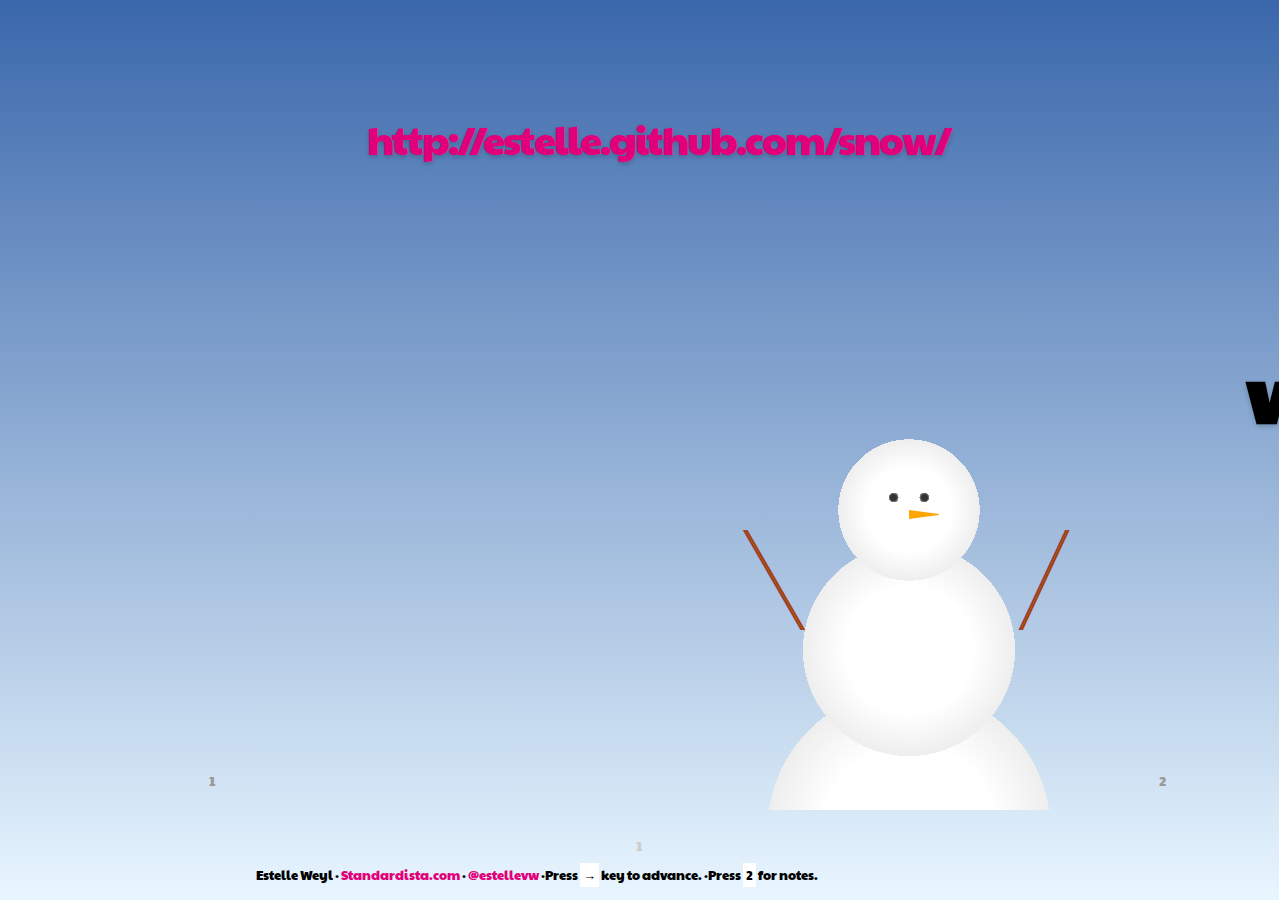
==== index.html @ 221ffa54 "removed some browser quirk stuff that is not quirky anymore" ====
<!doctype html>
<meta charset="utf-8">
<html>
  <head>
    <!--[if gte IE 9]>
      <meta http-equiv="X-UA-Compatible" content="IE=edge" />
    <![endif]-->
    <!--[if lt IE 9]>
      <meta http-equiv="X-UA-Compatible" content="IE=edge;chrome=1" />
    <![endif]-->
    <meta charset="utf-8" />
    <title>CSS3: Making Snow</title>
    <link href="http://fonts.googleapis.com/css?family=Paytone+One:regular" rel="stylesheet" type="text/css" />

<link rel="stylesheet" media="print" href="print.css"/>
<link rel="stylesheet" media="all" href="screen.css?x=y"/>
<link rel="stylesheet" media="all" href="effects.css"/>
<link rel="stylesheet" href="http://standardista.com/cssgradients/css/religion.css"/>
<style>
</style>
</head>
<body>
  <div id="info">
    <p>Estelle Weyl &middot <a href="http://standardista.com">Standardista.com</a> &middot; <a href="http://www.twitter.com/estellevw">@estellevw</a> &middot;Press <span class="key">&rarr;</span> key to advance.  &middot;Press <span class="key">2</span> for notes.
    </p>
  </div>

  <div id="presentation">
     <div id="flakes">
  	 <i></i><i></i><i></i><i></i><i></i><i></i><i></i><i></i><i></i><i></i><i></i><i></i><i></i><i></i><i></i><i></i><i></i><i></i><i></i><i></i><i></i><i></i><i></i><i></i><i></i><i></i><i></i><i></i><i></i><i></i><i></i><i></i><i></i><i></i><i></i><i></i><i></i><i></i><i></i><i></i><i></i><i></i><i></i><i></i><i></i><i></i><i></i><i></i><i></i><i></i><i></i><i></i><i></i><i></i><i></i><i></i>
  </div>
   <div id="presentation-counter"></div>


<div class="slide transparent intro">
     <div class="snowman"></div>
     <header><a href="http://estelle.github.com/snow/">http://estelle.github.com/snow/</a>
     </header>
    </div>


  <div class="slide transparent intro">
     <div class="snowman"></div>
     <header>
      <h1><b>CSS3</b> <br>
Making it snow<br>
without JavaScript<br>
(or clouds)</h1>
     </header>
    </div>


<div class="slide normal">
<header><h1>Me</h1></header>
<section class="content">
<h1 class="textmask">Estelle Weyl</h1>
<h2><a href="http://www.standardista.com">www.standardista.com</a></h2>
<h2><a href="http://www.twitter.com/estellevw">@estellevw</a></h2>
<h2><a href="http://www.twitter.com/standardista">@standardista</a></h2>
<div style="float:right"><img src="http://akamaicovers.oreilly.com/images/9780980846904/cat.gif" alt="HTML5 and CSS3 for the Real World"><img src="http://akamaicovers.oreilly.com/images/0636920018063/cat.gif" alt="HTML5: The Definitive Guide" style="margin: 0 20px;"/><img src="http://akamaicovers.oreilly.com/images/0636920021711/cat.gif" alt="MObile HTML5" style="margin: 0 20px;"/><img src="http://akamaicovers.oreilly.com/images/0636920025955/cat.gif" alt="Web Performance Daybook"/></div>
</section>
</div>



<div class="slide transparent">
     <div class="snowman"></div>
     <header><h1>CSS3 Features Displaying now?</h1></header>
     <section class="content">
     <ul class="imp">
     	<li>CSS3 Selectors</li>
     	<li>linear gradients</li>
     	<li>opacity </li>
        <li>RGBA colors</li>
     	<li>border-radius</li>
		<li>transforms</li>
		<li>transitions</li>
		<li>animations</li>
     </ul>
     <p class="notes">Opacity is from CSS2</p>
     </section>
</div>




<div class="slide">
	<header><h1>Structural Selectors</h1></header>
    <section class="content">
<pre contenteditable class="columns2">:nth-child()

:nth-last-child()

:nth-of-type()

:nth-last-of-type()

:first-child

:last-child

:first-of-type

:last-of-type

:only-child

:only-of-type

:root

:empty

:not(:empty)
</pre>
<ul class="icons" style="float: left; margin-right: 40px;">
         <li class="chrome">Chrome</li>
         <li class="safari">Safari</li>
         <li class="firefox">Firefox</li>
         <li class="opera">Opera</li>
         <li class="ie new">IE 9</li>

     </ul>
<ul style="list-style:none">
	<li><a href="http://dev.w3.org/csswg/selectors3/">W3C working specificiation</a></li>
	<li><a href="http://www.standardista.com/css3/css3-selector-browser-support">Browser support chart</a></li>
</ul>
</section>
</div>




<div class="slide dots">
    <section class="content">
	<header style=""><h1>Structural
Selectors</h1></header>
<pre contenteditable style="margin-top: 0; float: left;">
li:<b>first-child</b>,
li:<b>last-child</b> {
  font-weight: bold;
}
li:<b>nth-child</b>(<b>even</b>) {
  background-color: #CCC;
}
li:nth-child(<b>3</b>) {
  color: #CCC;
}
li:<b>first-of-type</b>,
li:<b>last-of-type</b>{
  text-decoration:line-through;
}
li:<b>nth-of-type</b>(<b>odd</b>) {
  background-color: #FFF;
}
li:nth-of-type(<b>4n</b>) {
  color: #E2007A;
}
li:nth-of-type(<b>3n-1</b>) {
  text-align: right;
}

</pre>
<div  style="float: right;">
<ol class="selectors" cellpadding="1" cellspacing="0" border="0">

<li>Row 1</li>
<li>Row 2</li>
<li>Row 3</li>
<li>Row 4</li>
<li>Row 5</li>
<li>Row 6</li>
<li>Row 7</li>
<li>Row 8</li>
<li>Row 9</li>
<li>Row 10</li>
</ul>
<p><a href="structuralselectors.html" target="_blank">Play Time</a></p>
</div>
    </section>
</div>


  <div class="slide">
	<header><h1>Snowflake pseudo-Randomness</h1></header>
    <section class="content">
<pre contenteditable>&lt;div id="flakes">&lt;i>&lt;/i>&lt;i>&lt;/i>&lt;i>&lt;/i>&lt;i>&lt;/i>&lt;i>&lt;/i>&lt;i>&lt;/i>&lt;i>&lt;/i>...</pre>
<pre contenteditable>i:nth-of-type(5n)    { height:30px; width:30px;}
i:nth-of-type(5n+1)  { height:24px; width:24px;}
i:nth-of-type(5n+2)  { height:10px; width:10px;}...

i:nth-of-type(3n)    { animation-delay: 2.3s;}
i:nth-of-type(3n+1)  { animation-delay: 1.5s;}
i:nth-of-type(3n+2)  { animation-delay: 3.4s;}

i:nth-of-type(7n)    { opacity: 0.5;}
i:nth-of-type(7n+1)  { opacity: 0.8;}
i:nth-of-type(7n+2)  { opacity: 0.3;} ...

i:nth-of-type(11n)   { animation-timing-function: ease-in-out;}
i:nth-of-type(11n+1) { animation-timing-function:ease-out;}
i:nth-of-type(11n+2) { animation-timing-function:ease;} ...
i:nth-of-type(11n+5) { animation-timing-function:cubic-bezier(0.2, 0.3, 0.8, 0.9);}

</pre>
    </section>
</div>








  <div class="slide">
	<header style="margin-bottom: -10px;"><h1>Attribute Selectors</h1></header>
    <section class="content">
<pre contenteditable style="float:left; width: 45%; margin: 0 20px 0 0;">
input[placeholder] {
<b class="notes">/* matches any input with a placeholder */</b>}
input[type=email] {
<b class="notes">/* exact match */</b>}
abbr[title~=unicorn] {
<b class="notes">/* matches unicorn but not unicorns */</b>}
abbr[title|=en] {
<b class="notes">/* matches en-us and en-uk */</b>}
a[href^=mailto] {
<b class="notes">/* starts with */</b>}
a[href$=pdf]{
<b class="notes">/* ends in */</b>}
abbr[title*=unicorn] {
<b class="notes">/* matches unicorn and unicorns */</b>}
</pre>
<pre contenteditable style="float:left; width: 40%; margin-top:0;">E:[att] <b class="notes">/* have the attribute at all */</b>

E:[att=val] <b class="notes">/* exact */</b>

E:[att~=val] <b class="notes">/* val is a space separated word */</b>

E:[att|=val] <b class="notes">/* with a dash */</b>

E:[att^=val] <b class="notes">/* begins with val */</b>

E:[att$=val]  <b class="notes">/* ends with val */</b>

E:[att*=val]  <b class="notes">/* val is anywhere as a substring */</b>
.</pre>
<pre contenteditable style="clear:both">
@media print{
  abbr[title]:after {
    content: "(" attr(title) ")";
  }
  a[href^=http]:after {
    content: "(" attr(href) ")";
  }
}</pre>
    </section>
</div>


  <div class="slide">
	<header><h1>More CSS3 Selectors</h1></header>
    <section class="content">
<ul class="columns2">
<li>E::before</li>
<li>E::after</li>
<li></li>
<li>
E:enabled</li>
<li>
E:disabled</li>
<li>
E:checked</li>
<li>input:valid</li>
<li>input:invalid</li>
<li>input:optional </li>
<li>input:required	</li>
<li>::selection</li>
<li>
E:target</li>
<li>E:not(s)</li>
<li> </li>
<li>
	</li>
<li>
E > F	Child</li>
<li>
E + F	Adjacent sibling</li>
<li>
E ~ F   sibling</li>
<li>
</ul>
    </section>
</div>




  <div class="slide">
	<header><h1>Generated Content</h1></header>
    <section class="content">
    <ul>
        <li>Completely styleable</li>
        <li>see slide 21, and "new" on browser icons</li>
        <li>Use absolute position, top: 0; bottom: 0; left: 0; right: 0; for same size</li>
        <li><a href="http://www.westciv.com/style_master/academy/css_tutorial/advanced/generated_content.html">Generated Content Tutorial</a></li>
        <li><a href="http://www.standardista.com/css3/creating-counters-with-generated-content">Counters with Generated Content</a></li>
   </ul>
   <ul class="icons" style="float: left; margin-right: 40px;">
         <li class="chrome">Chrome</li>
         <li class="safari">Safari</li>
         <li class="firefox">Firefox</li>
         <li class="opera">Opera</li>
         <li class="ie">IE 8</li>

     </ul>
    </section>
</div>









<div class="slide" id="simplingrad">
     <header><h1>The simplest Linear Gradient</h1></header>
     <section class="content"> <div id="lineargradient1"><div class="gradientline"></div></div>
     <pre contenteditable style="width: 45%">
background-image:
    <u></u>linear-gradient(
    #3A67AB,
    #E8F6FF);</pre>
     <pre contenteditable style="width: 45%">
background-image:
    <u></u>linear-gradient(to bottom,
    #3A67AB 0%,
    #E8F6FF 100%);</pre>
    <pre contenteditable style="width: 45%">
background-image:
    <u></u>linear-gradient(180deg,
    #3A67AB 0%,
    #E8F6FF 100%);</pre>
    <p style="clear:both">prefix with <span onClick="vendorPrefix('w', 'simplingrad')">-webkit-</span> for old mobile webkits.</p>
     </section>
     </div>

 <div class="slide" id="complexgrad">
     <header><h1>More Complex Linear Gradient</h1></header>
     <section class="content"> <div class="snowflakedemo"><div class="gradientline" style="-webkit-transform: rotate(45deg);"></div></div>
     <pre contenteditable style="width: 48%; margin-top:0px; float:left">
background-image:
  <u></u>linear-gradient(180deg,
     rgba(255,255,255,0) 40%,
     #ffffff 40%,
     #ffffff 60%,
     rgba(255,255,255,0) 60%),
  <u></u>linear-gradient(90deg,
     rgba(255,255,255,0) 40%,
     #ffffff 40%,
     #ffffff 60%,
     rgba(255,255,255,0) 60%),
  <u></u>linear-gradient(45deg,
     rgba(255,255,255,0) 43%,
     #ffffff 43%,
     #ffffff 57%,
     rgba(255,255,255,0) 57%),
  <u></u>linear-gradient(135deg,
     rgba(255,255,255,0) 43%,
     #ffffff 43%,
     #ffffff 57%,
     rgba(255,255,255,0) 57%);</pre>



     </section>
     </div>



  <div class="slide">
          <header> <h1>Gradients</h1></header>

          <section>

            <pre contenteditable style="float: left">background: linear-gradient(<br>  <span id="linearangle">90</span>deg, <br>  #E468E8 0%,<br>  #E169FF <span id="firststop">33</span>%,<br>  #4FBFF7 <span id="secondstop">66</span>%,<br>  #2C4299 100%);</pre>
            <pre contenteditable style="float: left; margin-left: 20px;">
            &nbsp;
<input id="lineargradientsangle" type="range" min="1" max="360" value="90" onChange="linearchangeGradients(event)"> Angle
            &nbsp;
<input id="firststopvalue" type="range" min="0" max="100" value="33" onChange="linearchangeGradients(event)"> First stop
<input id="secondstopvalue" type="range" min="0" max="100" value="66" onChange="linearchangeGradients(event)"> Second stop</pre>
            <div id="gradients-linear-example" class="example" style="clear: both"></div>

<pre contenteditable style="float: left">background: radial-gradient(<span id="rgshape">circle</span> at <span id="rgleft">4</span>% <span id="rgtop">12</span>%,<br> #4697AB, <br> #F7F9FA,<br> #C344C7 <span  id="rgstop">40</span>%);</pre>

<pre contenteditable style="float: left; margin-left: 20px;">
  <label><input type="radio" name="rgshape" value="circle" id="rgcircle" onChange="changeGradients(event)"> Circle </label>
  <label><input type="radio" name="rgshape" value="ellipse" onChange="changeGradients(event)"> Ellipse</label>
<!--<input id="rgsize" type="range" min="0" max="100" value="12" onChange="changeGradients(event)"> Size-->
<input id="rglefti" type="range" min="-50" max="150" value="12" onChange="changeGradients(event)"> Left/Right
<input id="rgtopi" type="range" min="-50" max="150" value="4" onChange="changeGradients(event)"> Top/Bottom
<input id="rgcl" type="range" min="0" max="100" value="40" onChange="changeGradients(event)"> colorstop </pre>
            <div id="rdialgradientsample" class="example"></div>

            <script defer="">
			function linearchangeGradients() {
                var angle = document.getElementById('lineargradientsangle').value;
                var firststop = document.getElementById('firststopvalue').value;
				var secondstop = document.getElementById('secondstopvalue').value;

                document.getElementById('gradients-linear-example').style.background =
                    'linear-gradient(' + angle + 'deg, #E468E8 0%, #E169FF '+ firststop +'%, #4FBFF7 ' + secondstop + '%, #2C4299 100%)';


                document.getElementById('linearangle').textContent = angle;
                document.getElementById('firststop').textContent = firststop;
                document.getElementById('secondstop').textContent = secondstop;
              }


              function changeGradients() {
                var rgtop = document.getElementById('rgtopi').value;
                var rgleft = document.getElementById('rglefti').value;
                var rgcs = document.getElementById('rgcl').value;
              //  var rgsize = document.getElementById('rgsize').value;

                var rgshape = document.getElementById('rgcircle').checked ?'circle': 'ellipse';
                console.log(rgshape);
                var newText = "radial-gradient("+rgshape+" at "+rgleft+"% " + rgtop + "%, #2C4299, #4FBFF7, #C344C7 "+rgcs+"%)";
                document.getElementById('rdialgradientsample').style.background = newText;
               // document.getElementById('rdialgradientsample').style.backgroundImage =
                    /* 'radial-gradient('+rgshape+' at '+rgleft+'% ' + rgtop + '%, farthest-side, #4697AB, #F7F9FA, #C344C7 '+rgcs+'%)';*/


                 //     'radial-gradient(' + rgshape + ' at ' + 4 + '% ' + 12 + '%,  #2C4299, #F7F9FA, #C344C7' +  100 + '%)';
                document.getElementById('rgtop').textContent = rgtop;
                document.getElementById('rgleft').textContent = rgleft;
                document.getElementById('rgstop').textContent = rgcs;
                document.getElementById('rgshape').textContent = rgshape;
              }
            </script>
          </section>
        <span class="counter"></span></div>












      <div class="slide ">
     <header><h1>Gradients</h1></header>
     <section class="content">
     <div class="greenbean grad"></div>
     <div class="metal grad"></div>
     <div class="classic grad"></div>
     <div class="inverse1 grad"></div>
     <div class="bradybunch grad"></div>
     <div class="tiltdavid grad"></div>
     <div class="retro67 grad"></div>
     <div class="blurry grad"></div>
     <div class="circlestripes grad"></div>
        </section>
        <span class="counter"></span></div>




      <div class="slide ">
     <header><h1>Tips on Gradient</h1></header>
     <section class="content">
     <ul>
     	<li>vendor-prefix &lsquo;-webkit-&rsquo; for older mobile devices </li>
     	<li>instead of &lsquo;transparent&rsquo; use rgba(0,0,0,0) as it may fade to grey</li>
     	<li>create effects with color stops at same location</li>
        <li>create effects by adding multiple gradients, playing with position and size</li>
        <li>learn from others: <a href="http://leaverou.me/css3patterns/">Lea Verou's Gradients</a>, <a href="http://www.standardista.com/cssgradients">Estelle Weyl's Gradients</a>, and <a href="http://www.standardista.com/CSS3gradients/flags.html">Estelle's Flags</a></li>
        <li>Use tools: <a href="http://westciv.com/tools/gradientsnustyle/">John Allsopp's tool</a>, <a href="http://gradients.glrzad.com/">Damian Galarza's tool</a>, <a href="http://www.colorzilla.com/gradient-editor/">Colorzilla</a></li>
     </ul>
     <ul class="icons" style="margin:0">
         <li class="chrome">Chrome </li>
         <li class="safari">Safari</li>
         <li class="firefox">Firefox</li>
         <li class="opera new">Opera</li>
         <li class="ie new">Internet Explorer 10</li>

     </ul>
     <footer><p>* legacy syntax</p></footer>
     </section>
     </div>





<div class="slide ">
     <header><h1>Opacity</h1></header>
     <section class="content">
     <ul class="icons" style="clear: both; float:right; width: 120px;">
         <li class="chrome">Chrome 1</li>
         <li class="safari">Safari 1.2</li>
         <li class="firefox">Firefox 0.9</li>
         <li class="opera">Opera 9</li>
         <li class="ie new">IE 4* / IE 9</li>
     </ul>
     <div class="opacity" style="width: 400px;">

         <div style="opacity:1;">
         <i></i><pre contenteditable>opacity: 1;</pre>

         </div>

          <div style="opacity:0.75;">
         <i></i><pre contenteditable>opacity: 0.75;</pre>

         </div>

          <div style="opacity:0.5;">
         <i></i><pre contenteditable>opacity: 0.5;</pre>

         </div>

          <div style="opacity:0.25;">
         <i></i><pre contenteditable>opacity: 0.25;</pre>

         </div>

          <div style="opacity:0;">
         <i></i><pre contenteditable>opacity: 0;</pre>

         </div>
     </div>



     </section>
</div>


<div class="slide">
<header><h1>AlphaTransparency</h1></header>
<section class="content">
	 <div class="alphatransparency">
     		<div style="background-color: rgba(58, 103, 171, 1);"></div>
     		<div style="background-color: rgba(58, 103, 171, 0.75);"></div>
     		<div style="background-color: rgba(58, 103, 171, 0.5);"></div>
     		<div style="background-color: rgba(58, 103, 171, 0.25);"></div>
     		<div style="background-color: rgba(58, 103, 171, 0);"></div>
    </div>

     <div class="rgba opacity">
         <div style="color: rgba(0, 0, 0, 1); height:100px;">
         <pre contenteditable>color: rgba(0, 0, 0, 1);<br>background-color: rgba(58, 103, 171, 1);</pre>
         <i></i>
         </div>

          <div style="color: rgba(0, 0, 0, 0.75); height:100px;"">
         <pre contenteditable>color: rgba(0, 0, 0, 0.75);<br>background-color: rgba(58, 103, 171, 0.75);</pre>
         <i></i>
         </div>

          <div style="color: rgba(0, 0, 0, 0.5); height:100px;"">
         <pre contenteditable>color: rgba(0, 0, 0, 0.5;<br>background-color: rgba(58, 103, 171, 0.5);</pre>
         <i></i>
         </div>

         <div style="color: rgba(0, 0, 0, 0.25); height:100px;"">
         <pre contenteditable>color: rgba(0, 0, 0, 0.25);<br>background-color: rgba(58, 103, 171, 0.25);</pre>
         <i></i>
         </div>

          <div style="color: rgba(0, 0, 0, 0); height:100px;"">
         <pre contenteditable>color: rgba(0, 0, 0, 0)<br>background-color: rgba(58, 103, 171, 0);</pre>
         <i></i>
         </div>
     </div>
     <ul class="icons" style="clear: both;">
         <li class="chrome">Chrome 1</li>
         <li class="safari">Safari 1.2</li>
         <li class="firefox">Firefox 0.9</li>
         <li class="opera">Opera 9</li>
         <li class="ie new">IE 9</li>
     </ul>
</section>
</div>





   <div class="slide" id="css-color">

          <header> <h1>HSLA</h1></header>
          <section>
        <pre contenteditable>color:<b>hsla</b>(
   <span class="hsl-value" id="hsl-h-value">328,</span> 	<input id="hsl-h" type="range" min="0" max="360" value="328" onChange="changeHSL()"> H <div id="hslah">blah</div>
   <span class="hsl-value" id="hsl-s-value">100%,</span> 	<input id="hsl-s" type="range" min="0" max="100" value="100" onChange="changeHSL()"> S <div id="hslas"></div>
   <span class="hsl-value" id="hsl-l-value">44%,</span> 	<input id="hsl-l" type="range" min="0" max="100" value="44" onChange="changeHSL()"> L <div id="hslal"></div>
   <span class="hsl-value" id="hsl-a-value">1.00</span> 	<input id="hsl-a" type="range" min="0" max="100" value="100" onChange="changeHSL()"> A <div id="hslaa"></div>
);        </pre>

            <div id="hsl-example" class="example" style="color:  hsla(328, 100%, 44%, 1); ">
              HSLA Colors
            </div>

            <script defer="">
			  function createHSLA(h, s, l, a){
                var h = h || document.getElementById('hsl-h').value * 1.0;
                var s = s || document.getElementById('hsl-s').value * 1.0;
                var l = l || document.getElementById('hsl-l').value * 1.0;
                var a = a ||(document.getElementById('hsl-a').value / 100).toFixed(2);
				var hslapicker = "";
				for(var i=0; i <=360; i++){
					hslapicker+= '<i style="background: hsla(' + i + ', ' + s + '%, ' + l + '%, ' + a +')"></i>';
			    }
			//	hslapicker+= '<i style="background: hsla(' + h + ', ' + s + '%, ' + l + '%, ' + a +')" class="big"></i>'
				document.getElementById('hslah').innerHTML = hslapicker;

				document.getElementById('hslas').style.background =
                    '-webkit-linear-gradient(0deg, hsl('+h+', 0%, '+ l +'%) 0%, hsl('+h+', 100%, '+ l +'%) 100%)';
				document.getElementById('hslal').style.background =
                    '-webkit-linear-gradient(0deg, hsla('+h+', '+ s +'%, 0%, 1) 0%, hsla('+h+', '+ s +'%, 50%, 1) 50%,  hsla('+h+', '+ s +'%, 100%, 1) 100%)';
				document.getElementById('hslaa').style.background =
                    '-webkit-linear-gradient(0deg, hsla('+h+', '+ s +'%, '+l+'%, 0) 0%, hsla('+h+', '+ s +'%, '+l+'%, 1) 100%)';
			  }

              function changeHSL() {
                var h = document.getElementById('hsl-h').value * 1.0;
                var s = document.getElementById('hsl-s').value * 1.0;
                var l = document.getElementById('hsl-l').value * 1.0;
                var a = (document.getElementById('hsl-a').value / 100).toFixed(2);
                var el = document.getElementById('hsl-example');

                el.style.color = 'hsla(' + h + ', ' + s + '%, ' + l + '%, ' + a + ')';

                document.getElementById('hsl-h-value').textContent = h + ',';
                document.getElementById('hsl-s-value').textContent = s + '%,';
                document.getElementById('hsl-l-value').textContent = l + '%,';
                document.getElementById('hsl-a-value').textContent = a + '';
				createHSLA(h, s, l, a);
              }

              changeHSL();
			  createHSLA();
            </script>
          </section>
        <span class="counter"></span></div>










<!-- AlphaTransparency Tips  -->
<div class="slide">
<header><h1>AlphaTransparency Tips</h1></header>
<section class="content">
<ul>
<li>Used in RGBA &amp; HSLA colors
<pre contenteditable>
rgba(58, 103, 171, 0.5);
hsla(216, 49%, 45%, 0.5);
</pre>
</li>
<li class="angled" style="padding-right: 10px;"><span style="text-shadow: 0 21px 1px  rgba(0,0,0,0.3);">Transparent Shadows</span>
<pre contenteditable style="box-shadow: -10px 10px rgba(0,0,0,0.3); margin-left: 20px;">
.trans { box-shadow: -10px 10px rgba(0,0,0,0.3);
         text-shadow: 0 21px 1px rgba(0,0,0,0.3);}</pre></li>
<li class="angled" style="padding-right: 10px;"><span style="text-shadow: 0 21px 1px  #666">Solid Shadows</span>

<pre contenteditable style="box-shadow:  -10px 10px  #999; margin-left: 20px;">
.solid { box-shadow: -10px 10px #999;
         text-shadow: 0 21px 1px #999;}</pre></li>
</ul>
</section>
</div>


<!-- border-radius -->
<div class="slide">
<header><h1>border-radius</h1></header>
<section class="content">
<p>Border on slides, code &amp; showflakes</p>
<div class="opacity radius">
	<div>
    <i style="border-radius: 0"></i> <pre contenteditable>border-radius: 0;</pre> <b></b>
    </div>
    <div>
    <i style="border-radius: 20px"></i><pre contenteditable>border-radius: 20px;</pre><b style="border-radius: 20px"></b>
    </div>
    <div>
    <i style="border-radius: 50%"></i><pre contenteditable>border-radius: 50%;</pre><b style="border-radius: 50%"></b>
    </div>
</div>
 <ul class="icons" style="clear: both;">
         <li class="chrome">Chrome / Chrome 4</li>
         <li class="safari">Safari 3 / Safari 5</li>
         <li class="firefox">Firefox 1 / Firefox 4</li>
         <li class="opera">  <br/> Opera 10.5</li>
         <li class="ie new">  <br/> IE 9</li>
     </ul>
     <p class="note">% works correctly since Safari 5.1 and FF 4.0</p>
</section>
</div>


<!-- border-radius -->
<div class="slide">
<header><h1>border-radius</h1></header>
<section class="content">
<div class="opacity radius">
	<div><pre contenteditable>.circle {border-radius: 50%;}</pre> <b style="border-radius: 50%;"></b></div>
	<div><pre contenteditable>.oval { border-radius: 50%;}</pre> <b style="border-radius: 50%; width: 200px;"></b></div>
	<div><pre contenteditable>.different { border-radius: 10px 30px;}</pre> <b style="border-radius: 10px 30px; "></b></div>
	<div><pre contenteditable>.elliptical { border-radius: 10px / 30px;}</pre> <b style="border-radius: 10px / 30px;"></b></div>
 </div>

</section>
</div>

<!-- Transforms -->
<div class="slide" id="gencontentlink">
<header><h1>tranforms</h1></header>
<section class="content transform">
<b></b>
<ul>
<li>translate <pre contenteditable>transform: translate(-80px, 200px);</pre></li>
<li>rotate <pre contenteditable>transform: rotate(15deg);</pre></li>
<li>scale <pre contenteditable>transform: scale(1.5, 2);</pre></li>
<li>skew <pre contenteditable>transform: skewX(-8deg);</pre></li>
<li>multiple transforms <pre contenteditable>transform: translate(-80px, 200px)
  rotate(-15deg) scale(2, 1.5) skewX(8deg);</pre></li>
</ul>
</section>
</div>


<!-- Transforms -->
<div class="slide">
    <header>
    	<h1>Transforms used</h1>
    </header>
    <section class="content">
        <ul class="imp">
            <li>transform: <em>translate</em>(200px, 0) 	<i class="translate show"></i></li>
            <li>transform: <em>rotate</em>(360deg) 		<i class="rotate show"></i></li>
            <li>transform: <em>scale</em>(1.5) 		<i class="scale show"></i></li>
            <li><em>transform-origin</em>: -20px -20px		<i class="rotate origin show"></i></li>
        </ul>
         <ul class="icons" style="clear: both;">
         <li class="chrome">Chrome</li>
         <li class="safari">Safari</li>
         <li class="firefox">Firefox 3.5</li>
         <li class="opera">Opera 10.5</li>
         <li class="ie new">IE 9</li>
         <li class="txt">  &nbsp; -webkit- &amp; -ms- vendor prefix</li>
     </ul>
    </section>
</div>



<!-- Transforms -->
<div class="slide">
<header><h1>transforms</h1></header>
<section class="content">
<li>Vendor prefix webkit</li>
<li>Take advantage of transform-origin</li>
<li>Multiple values are SPACE separated (no commas)</li>
<li><a href="http://westciv.com/tools/3Dtransforms/index.html">3D transforms</a> are hardware accelerated</li>
<li>Play with <a href="http://westciv.com/tools/transforms/index.html">Westciv's Transform Tool</a></li>
<li><a href="http://meyerweb.com/eric/tools/matrix/">Matrix</a> is another syntax</li>
<li>More about <a href="http://www.standardista.com/css3/css3-transform-property-and-the-various-transform-functions">transforms</a></li>
</section>
</section>
</div>

<!-- transitions -->
<div class="slide">
<header><h1>transitions</h1></header>
<section class="content">
<p>Enables the transition of properties from one state to the next over a defined length of time</p>
<ul>
<li><em>transition-property:</em> properties (or 'all') that transition</li>
<li><em>transition-duration:</em> s or ms it takes to transition</li>
<li><em>transition-timing-function:</em> bezier curve of transition</li>
<li><em>transition-delay:</em> s or ms before transition starts</li>
<li><em>transition:</em> shorthand for 4  transition properties</li>
</ul>
<ul class="icons" style="clear: both;">
         <li class="chrome">Chrome</li>
         <li class="safari">Safari</li>
         <li class="firefox">Firefox 4</li>
         <li class="opera">Opera 10.5</li>
         <li class="ie new">IE 10</li>
         <li class="txt">  &nbsp; -webkit- vendor prefix</li>
     </ul>
</section>
</div>


<!-- transitions -->
<div class="slide">
<header><h1>transitions</h1></header>
<section class="content">
<pre contenteditable class="fakelink">code {
   color: #000000;
   font-size: 100%;
   background-color: rgba(255,255,255,0.4);
   transition: all 0.5s ease-in 50ms;
}
code:hover {
   color: #E2007A;
   font-size: 120%;
   background-color: rgba(255,255,255,0.8);
}
</pre>
<pre contenteditable>code {
   transition: color, font-size, background-color 0.5s ease-in 50ms;
}</pre>
</section>
</div>




<!-- ###################################################################

	    Animations

     ################################################################### -->

<div class="slide">
<header><h1>animations</h1></header>
<section class="content">

</section>
</div>





<div class="slide normal">
 <header>
    <h1>Animation Essentials</h1>
 </header>
 <section class="content">
     <ul class="imp">
        <li>@keyframes</li>
        <li>animation-name</li>
        <li>animation-duration</li>
        <li>animation-timing-function</li>
        <li>animation-iteration-count</li>
        <li>animation-direction</li>
        <li>animation-play-state</li>
        <li>animation-delay</li>
        <li>animation-fill-mode</li>
        <li>animation (shorthand)</li>
      </ul>
 </section>
</div>





<div class="slide"> <i id="keyframe1"></i>
     <header><h1>Keyframes</h1></header>
     <section class="content">
     <pre contenteditable><b>@keyframes</b> <b>falling</b> {

    <b>from</b> {
      top: -40px;
    }

    <b>to</b> {
      top: 1000px;
    }
}</pre>
</section>
</div>





<div class="slide"> <i id="keyframe3"></i>
    <header><h1>Keyframes</h1></header>
    <section class="content">
    <pre contenteditable>@keyframes falling {

    <b>0%</b> {
      top: -40px;
    }

    <b>100%</b> {
      top: 1000px;
    }

}</pre>

	<p>Don't forget the <b class="imp" style="border-bottom:double 3px;">%</b></p>
	<p>Don't forget the <b class="imp">100%</b></p>
    <p>Don't quote the animation name</p>
     </section>
</div>






<div class="slide">
	<i id="keyframe2"></i>
    <header>
    	<h1>Granular animation control</h1>
    </header>
    <section class="content">
    <pre contenteditable>@keyframes falling {

    <b>0%</b> {
      top: -40px;
    }

    <b>10%</b> {
      top: 400px;
    }

    <b>90%</b> {
      top: 560px;
    }

    <b>100%</b> {
      top: 1000px;
    }

}
</pre>
</section>
</div>






<div class="slide">
	<i id="keyframe7"></i>
     <header>
     	<h1>Animating multiple properties</h1>
     </header>
     <section class="content">
     <pre contenteditable>@keyframes <b>fallingAndDimming</b> {

   0% {
      <b>top:</b> -40px;
      <b>opacity:</b> 1;
    }

    50% {
      <b>opacity:</b> 0.5;
    }

    100% {
      <b>top:</b> 800px;
      <b>opacity:</b> 1
    }

}
	</pre>
     </section>
</div>






<div class="slide"> <i id="showhide1"></i>
     <header><h1>Duplicate Keyframes</h1></header>
     <section class="content">
     <pre contenteditable>@keyframes <b>LeftRightWithPause</b> {

    <b>0%, 30%, 100%</b> {
      transform: translateX(-80px);
    }

    <b>50%, 80%</b> {
      transform: translateX(40px);
    }
}</pre>
</section>
</div>









<div class="slide"> <i id="keyframe4"></i>
    <header>
    	<h1>Keyframe vendor prefixing</h1>
    </header>
    <section class="content" style="margin-top: -15px;">
    <pre contenteditable>@<b>-webkit-</b>keyframes falling {
    0%{
      <b>-webkit-</b>transform: translateY(0);
    }
    100% {
      <b>-webkit-</b>transform: translateY(1000px);
    }
}
@keyframes falling {
    0%{
      transform: translateY(0);
    }
    100% {
      transform: translateY(1000px);
    }
}
</pre>
<small> no -ms- needed as animation not in IE9</small>
</section>
</div>






<div class="slide" id="acsst">
    <i id="keyframe5"></i>
    <header>
    	<h1>Animating CSS Transforms</h1>
    </header>
    <section class="content">
    <pre contenteditable>@<u></u>keyframes falling {

  0%{
    <u></u>transform:
         <b>translateY(0)
rotate(0deg)
scale(0.9, 0.9);</b>
  }

  100% {
    <u></u>transform:
         <b>translateY(1000px)
rotate(360deg)
scale(1.1, 1.1);</b>
  }

}
</pre>
<p style="text-align:center"><span onClick="vendorPrefix('w', 'acsst')">-webkit-</span></p>

</section>
</div>



<div class="slide">
    <i id="keyframe5"></i>
    <header>
    	<h1>Vendor Prefixing</h1>
    </header>
    <section class="content">
    <pre contenteditable>@-<b>webkit</b>-keyframes falling <b>{</b>
  0%{ -<b>webkit</b>-transform:
      translateY(0) rotate(0deg) scale(0.9, 0.9);}
  100%{ -<b>webkit</b>-transform:
      translateY(1000px) rotate(360deg) scale(1.1, 1.1);}
<b>}</b>

@keyframes falling <b>{</b>
  0%{ transform:
      translateY(0) rotate(0deg) scale(0.9, 0.9);}
  100%{ transform:
      translateY(1000px) rotate(360deg) scale(1.1, 1.1);}
<b>}</b>

</b
></pre>
</section>
</div>



<div class="slide" id="trans3da">
	<i id="keyframe6"></i>
	<header>
    	<h1>with &lsquo;transform-origin&rsquo;</h1>
    </header>
	<section class="content">
	<pre contenteditable>@<u></u>keyframes falling {

  0%{
    <u></u>transform:
      translateY(0) rotate(0deg) scale(0.9, 0.9);
  }

  100%{
    <u></u>transform:
      translateY(1000px) rotate(360deg) scale(1.1, 1.1);
  }
}
</pre>
<pre contenteditable><b>.snowflake {
    -webkit-transform-origin: left -20px;
    transform-origin: left -20px;
    }</b></pre>
<p style="text-align:center"><span onClick="vendorPrefix('w', 'trans3da')">-webkit-</span><span onClick="vendorPrefix('r', 'trans3da')"> (undo) </span> </p>
</section>
</div>





 <div class="slide" id="trans3db">
    <header>
    	<h1>Hardware Acceleration</h1>
    </header>
    <section class="content">
    <pre contenteditable>@<u></u>keyframes falling {

    0%{
      <u></u>transform: <b>translate3d(0, 0, 0)</b>
            rotate(0deg)
            scale(0.9, 0.9);
    }

    100% {
       <u></u>transform: <b>translate3d(0, 1000px, 0)</b>
             rotate(360deg)
             scale(1.1, 1.1);
    }

}
</pre>
<p style="text-align:center"><span onClick="vendorPrefix('w', 'trans3db')">-webkit-</span><span onClick="vendorPrefix('r', 'trans3db')"> (undo) </span>  </p>
</section>
</div>





 <div class="slide intro">
<header>
	<h1>But nothing is animated yet!</h1>
    <p>We've only declared the keyframes</p>
</header>

</div>





 <div class="slide" id="basecss">
<i style="-webkit-animation:none;"></i>
     <header>
     	<h1>base CSS</h1>
     </header>
     <section class="content">
	<pre contenteditable><b>.snowflake </b>{
  display: inline-block;
  height: 20px;
  width: 20px;
 background-image:
  <u></u>linear-gradient(180deg, rgba(255,255,255,0) 40%, #fff 40%, #fff 60%, rgba(255,255,255,0) 60%),
  <u></u>linear-gradient(90deg,  rgba(255,255,255,0) 40%, #fff 40%, #fff 60%, rgba(255,255,255,0) 60%),
  <u></u>linear-gradient(45deg,  rgba(255,255,255,0) 43%, #fff 43%, #fff 57%, rgba(255,255,255,0) 57%),
  <u></u>linear-gradient(135deg,  rgba(255,255,255,0) 43%, #fff 43%, #fff 57%, rgba(255,255,255,0) 57%);
  border-radius: 50%;
  <b>-webkit-transform-origin: left -20px;</b>
  <b> transform-origin: left -20px;</b>
}</pre>
<p style="text-align:center"><span onClick="vendorPrefix('w', 'basecss')">-webkit-</span> </p>
</section>
</div>






<div class="slide">
  	<i style="-webkit-animation:none;-webkit-animation-name: falling; animation:none;animation-name: falling;"></i>
    <header>
    	<h1>&lsquo;animation-name&rsquo;</h1>
    </header>
    <section class="content">
	<pre contenteditable><b>.snowflake </b>{
   ...
   -webkit-transform-origin: left -20px;
   <b>-webkit-animation-name: falling; </b>

   transform-origin: left -20px;
   <b>animation-name: falling; </b>
}</pre>
</section>
</div>





 <div class="slide" id="animdur">
  	<i id="animationduration"></i>
	<header>
     	<h1>&lsquo;animation-duration&rsquo;</h1>
    </header>
    <section class="content">
	<pre contenteditable>.snowflake { <input type="range" value="3" min="1" max="15" step="1" id="speedrange" onChange="changeDuration();"/>
  ...
  -webkit-transform-origin: left -20px;
  -webkit-animation-name: falling;
  <b>-webkit-animation-duration: <span class="changer">3</span>s;</b>

  transform-origin: left -20px;
  animation-name: falling;
  <b>animation-duration: <span class="changer">3</span>s;</b>
}
</pre>
</section>
<script defer>
 function changeDuration(){
	 var speed = document.getElementById('speedrange').value;
	 document.getElementById('animationduration').style.webkitAnimationDuration = speed + 's';
   document.getElementById('animationduration').style.animationDuration = speed + 's';
	 var seconds = document.querySelectorAll("#animdur span.changer");
	 for(var i = 0, j = seconds.length; i < j; i++){
		 seconds[i].innerHTML = speed;
	 }
 }
</script>
</div>





 <div class="slide" id="animtf">
  	<i id="animationtimingfunc"></i>
    <header>
    	<h1>&lsquo;animation-timing-function&rsquo;</h1>
    </header>
    <section class="content">
    <pre contenteditable>.snowflake { <select  onChange="changeTimingFunction(event)"><option value="ease">ease</option><option value="ease-in">ease-in</option><option value="ease-out">ease-out</option><option value="ease-in-out" selected>ease-in-out</option><option value="step-start">step-start</option><option value="step-end">step-end</option><option value="steps(5, start)">steps(5, start)</option></select>
   &hellip;
  <u></u>transform-origin: left -20px;
  <u></u>animation-name: falling;
  <u></u>animation-duration: 3s;
  <b>-webkit-animation-timing-function: <span class="changer">ease-in-out</span>;</b>
  <b> animation-timing-function: <span class="changer">ease-in-out</span>;</b>
}</pre>

<pre contenteditable><strong>ease</strong>
linear
ease-in
ease-out
ease-in-out
step-start <span class="notes">/* same as steps(1, start) */</span>
step-end <span class="notes">/* same as steps(1, end) */</span>
steps( X, start|<strong>end</strong>) <span class="notes">/* X = # of steps + when change of value occurs */</span>
cubic-bezier(x1, y1, x2, y2)</pre>
<p style="text-align:center"><span onClick="vendorPrefix('w', 'animtf')">-webkit-</span></p>
</section>

<script defer>
 function changeTimingFunction(event){
	 var speed = event.target.value;
	 console.log(speed)
	 var seconds = document.querySelectorAll("#animtf span.changer");
	 for(var i = 0, j = seconds.length; i < j; i++){
		 seconds[i].innerHTML = speed;
	 }
	 document.getElementById('animationtimingfunc').style.webkitAnimationTimingFunction = speed;
	 document.getElementById('animationtimingfunc').style.animationTimingFunction = speed;
 }
</script>
    </div>





 <div class="slide" id="animic">
  	<i></i>
    <header>
    	<h1>&lsquo;animation-iteration-count&rsquo;</h1>
    </header>
    <section class="content">
    <pre contenteditable>
.snowflake {
   &hellip;
  <u></u>transform-origin: left -20px;
  <u></u>animation-name: falling;
  <u></u>animation-duration: 3s;
  <u></u>animation-timing-function: ease-in-out;
  <b>-webkit-animation-iteration-count: infinite;</b>
  <b> animation-iteration-count: infinite;</b>
}</pre>
<p>&lsquo;infinte&rsquo; or number. Default is &lsquo;1&rsquo;.</p>
<pre contenteditable><b>-webkit-animation-iteration-count: 3;</b>
<b>animation-iteration-count: 3;</b></pre>
<p style="text-align:center"><span onClick="vendorPrefix('w', 'animic')">-webkit-</span></p>

</section>
</div>





 <div class="slide" id="animdelay"> <i id="animationdelayi"></i>
    <header>
    	<h1>&lsquo;animation-delay&rsquo;</h1>
    </header>
    <section class="content">
    <pre contenteditable>.snowflake { <input type="range" value="2" min="-3" max="7" step="0.1" id="delayrange" onChange="changeDelay();"/>
  &hellip;
  <u></u>transform-origin: left -20px;
  <u></u>animation-name: falling;
  <u></u>animation-duration: 3s;
  <u></u>animation-timing-function: ease-in-out;
  <u></u>animation-iteration-count:infinite;
  <b>-webkit-animation-delay: <span class="changer">2</span>s;</b>
  <b>animation-delay: <span class="changer">2</span>s;</b>
}</pre>
<p style="text-align:center"><span onClick="vendorPrefix('w', 'animdelay')">-webkit-</span> </p>

</section><script defer>
 function changeDelay(){
	 var speed = (document.getElementById('delayrange').value * 1).toFixed(1);
	 document.getElementById('animationdelayi').style.webkitAnimationDelay = speed + 's';
	 document.getElementById('animationdelayi').style.animationDelay = speed + 's';
	 var seconds = document.querySelectorAll("#animdelay span.changer");
	 for(var i = 0, j = seconds.length; i < j; i++){
		 seconds[i].innerHTML = speed;
	 }
 }
</script>
</div>






<div class="slide" id="animdir"> <i></i>

    <header>
    	<h1>&lsquo;animation-direction&rsquo;</h1>
    </header>
    <section class="content">
    <pre contenteditable>.snowflake {
  &hellip;
  <u></u>transform-origin: left -20px;
  <u></u>animation-name: falling;
  <u></u>animation-duration: 3s;
  <u></u>animation-timing-function: ease-in-out;
  <u></u>animation-iteration-count:infinite;
  <u></u>animation-delay: 2s;
  <b>-webkit-animation-direction: normal;</b>
  <b> animation-direction: normal;</b>
}</pre>
<p>Two possible values: normal | alternate;</p>
<pre contenteditable><b>-webkit-animation-direction: alternate;</b>
<b> animation-direction: alternate;</b></pre>
<p style="text-align:center"><span onClick="vendorPrefix('w', 'animdir')">-webkit-</span><span onClick="vendorPrefix('r', 'animdir')"> </p>

</section>
</div>






<div class="slide" id="animsh">
    <header>
    	<h1>&lsquo;animation&rsquo; (shorthand)</h1>
    </header>
    <section class="content">
    <pre contenteditable>.snowflake {
  &hellip;
  <u></u>animation-name: falling;
  <u></u>animation-duration: 3s;
  <u></u>animation-timing-function: ease-in-out;
  <u></u>animation-iteration-count:infinite;
  <u></u>animation-delay: 2s;
  <del><u></u>animation-direction: normal;</del>
}</pre>
<p>. . . can also be written as . . .
<pre contenteditable>
.snowflake {
  ...
  <b>-webkit-animation: falling 3s ease-in-out 2s infinite</b>;
  <b>animation: falling 3s ease-in-out 2s infinite</b>;
}</pre>
<p style="text-align:center"><span onClick="vendorPrefix('w', 'animsh')">-webkit-</span><span onClick="vendorPrefix('r', 'animsh')">
</p>

</section>
</div>






<div class="slide">
<header><h1>What happens at animation end?</h1></header>
<section class="content">

</section>
</div>






<div class="slide" id="animfm"> <i></i>
<header><h1>&lsquo;animation-fill-mode&rsquo;</h1></header>
<section class="content">
<pre contenteditable>values: none | forwards | backwards | both</pre>
<pre contenteditable>.snowflake {
  <u></u>animation-name: falling;
  <u></u>animation-duration: 3s;
  <u></u>animation-timing-function: ease-in-out;
  <u></u>animation-iteration-count: 3;
  <u></u>animation-delay: 5s;
 <b> -webkit-animation-fill-mode: forwards;</b>
 <b>  animation-fill-mode: forwards;</b>
}</pre>
<p style="margin:-10px 0">. . . or . . .<span style="float: right; font-size: 80%"><span onClick="vendorPrefix('w', 'animfm')">-webkit-</span> </p>
</p>
<pre contenteditable>
.snowflake {
 -webkit-animation: falling 3s ease-in-out 2s 3  <b>forwards</b>;
 animation: falling 3s ease-in-out 2s 3  <b>forwards</b>;
}</pre>

</section>
</div>


<div class="slide" id="animfm2"> <i></i>
<header><h1>&lsquo;animation-fill-mode: backwards&rsquo;</h1></header>
<section class="content">
<pre contenteditable>.snowflake {
  <u></u>animation-name: falling;
  <u></u>animation-duration: 3s;
  <u></u>animation-timing-function: ease-in-out;
  <u></u>animation-iteration-count: 3;
  <u></u>animation-delay: 5s;
 <b> -webkit-animation-fill-mode: backwards;</b>
 <b> animation-fill-mode: backwards;</b>
}</pre>
<p>. . . or . . .<span style="float: right; font-size: 80%"><span onClick="vendorPrefix('w', 'animfm2')">-webkit-</span>
</p>
</p>
<pre contenteditable>
.snowflake {
 -webkit-animation: falling 3s ease-in-out 2s 3  <b>backwards</b>;
 animation: falling 3s ease-in-out 2s 3  <b>backwards</b>;
}</pre>

</section>
</div>



 <div class="slide" id="animfm3"> <i></i>
<header><h1>&lsquo;animation-fill-mode: both&rsquo;</h1></header>
<section class="content">
<pre contenteditable>.snowflake {
  <u></u>animation-name: falling;
  <u></u>animation-duration: 3s;
  <u></u>animation-timing-function: ease-in-out;
  <u></u>animation-iteration-count: 3;
  <u></u>animation-delay: 5s;
 <b> -webkit-animation-fill-mode: both;</b>
 <b> animation-fill-mode: both;</b>
}</pre>
<p>. . . or . . .<span style="float: right; font-size: 80%"><span onClick="vendorPrefix('w', 'animfm3')">-webkit-</span>
</p>
</p>
<pre contenteditable>
.snowflake {
 -webkit-animation: falling 3s ease-in-out 2s 3  <b>both</b>;
  animation: falling 3s ease-in-out 2s 3  <b>both</b>;
}</pre>

</section>
</div>

<div class="slide" id="animfillmodeall4" onClick="this.classList.toggle('animationon');">
<header><h1>Animation Fill Mode (again)</h1></header>
<section class="content">
	<div class="box">animation-fill-mode: none; <span class="afmnone"></span></div>
	<div class="box">animation-fill-mode: forwards;<span class="afmforwards"></span></div>
	<div class="box">animation-fill-mode: backwards;<span class="afmbackwards"></span></div>
    <div class="box">animation-fill-mode: both;<span class="afmboth"></span></div>
    <pre>.box { animation: showme 5s linear 5s 1;}
@keyframes showme {
	0% {left: 200px; background-color:blue;}
	50% {background-color:green;}
	100% {left: 600px; background-color: yellow;}
}</pre>
</section>
</div>


 <div class="slide">
<header><h1>Can you stop an animation?</h1></header>
<section class="content">

</section>
</div>






<div class="slide">
<i id="paused"></i>
<header><h1>&lsquo;animation-play-state&rsquo;</h1></header>
<section class="content">
<pre contenteditable>-webkit-animation-play-state: paused | running
 animation-play-state: paused | running</pre>
<pre contenteditable>.snowflake<b>:hover</b> {
  <b>-webkit-animation-play-state: paused;</b>
  <b> animation-play-state: paused;</b>
  }</pre>
</section>
</div>






<div class="slide">
<header><h1>What happens at animation end?</h1></header>
<section class="content">
<ul>
	<li>animationstart</li>
	<li>animationend</li>
	<li>animationiteration</li>
</ul>
<pre contenteditable>
el.addEventListener( <b>'webkitAnimationEnd'</b>,
    function( event ) {
        console.log('Animation Ended');
    }, false );
</pre>
<ul>
	<li>webkitAnimationStart</li>
	<li>webkitAnimationEnd</li>
	<li>webkitAnimationIteration</li>
</ul>
</section>
</div>






<div class="slide">
<header><h1>Starting next animation at end of previous</h1></header>
<section class="content">

<pre contenteditable>el.addEventListener( <b>'webkitAnimationEnd'</b>,
    function( event ) {
        el.removeClassName('newClass');
        setTimeout("el.addClassName('newClass')", 100ms)
    },
    false );
</pre>

</section>
</div>



<div class="slide normal">
<header><h1>Thanks</h1></header>
<section class="content">
<h1 class="textmask">Estelle Weyl</h1>
<h2><a href="http://www.standardista.com">www.standardista.com</a></h2>
<h2><a href="http://www.twitter.com/estellevw">@estellevw</a></h2>
<h2><a href="http://www.twitter.com/standardista">@standardista</a></h2>
<div style="float:right"><img src="http://akamaicovers.oreilly.com/images/9780980846904/cat.gif" alt="HTML5 and CSS3 for the Real World"><img src="http://akamaicovers.oreilly.com/images/0636920018063/cat.gif" alt="HTML5: The Definitive Guide" style="margin: 0 20px;"/><img src="http://akamaicovers.oreilly.com/images/0636920021711/cat.gif" alt="MObile HTML5" style="margin: 0 20px;"/><img src="http://akamaicovers.oreilly.com/images/0636920025955/cat.gif" alt="Web Performance Daybook"/></div>
</section>
</div>
   </div>

  </div>


<!-- ###################################################################

	    END

     ################################################################### -->
<script>
function vendorPrefix(prefix, id){
	  var prefixTxt = 'cat';
		switch (prefix){
			case 'w':
				prefixTxt = '-webkit-';
			break;
			case 'm':
				prefixTxt = '-moz-';
			break;
			case 'ms':
				prefixTxt = '-ms-';
			break;
			case 'o':
				prefixTxt = '-o-';
			break;
			case 'r':
				prefixTxt = '';
			break;
		};
	  var spans = document.getElementById(id).querySelectorAll('u');
	  for(var i = 0, j = spans.length; i < j; i++ ){
	  	spans[i].innerHTML = prefixTxt;
	  }

	}

	var browserPrefix = getPrefix();
	var dashedPrefix = 	(browserPrefix == '') ? browserPrefix : '-' + browserPrefix + '-';
	function getPrefix() {
		var myJS = document.getElementsByTagName('script')[0];
		if('WebkitOpacity' in myJS.style) return 'webkit';
		var regex = /^(Moz|Ms|O)(?=[A-Z])/;
		for(var property in myJS.style) {
			if(regex.test(property)) {
				return property.match(regex)[0];
			}
		}
		return '';
	}


  (function() {
  var doc = document;
  var disableBuilds = true;

  var ctr = 0;
  var spaces = /\s+/, a1 = [''];

  var toArray = function(list) {
    return Array.prototype.slice.call(list || [], 0);
  };

  var byId = function(id) {
    if (typeof id == 'string') { return doc.getElementById(id); }
    return id;
  };

  var query = function(query, root) {
    if (!query) { return []; }
    if (typeof query != 'string') { return toArray(query); }
    if (typeof root == 'string') {
      root = byId(root);
      if(!root){ return []; }
    }

    root = root || document;
    var rootIsDoc = (root.nodeType == 9);
    var doc = rootIsDoc ? root : (root.ownerDocument || document);

    // rewrite the query to be ID rooted
    if (!rootIsDoc || ('>~+'.indexOf(query.charAt(0)) >= 0)) {
      root.id = root.id || ('qUnique' + (ctr++));
      query = '#' + root.id + ' ' + query;
    }
    // don't choke on something like ".yada.yada >"
    if ('>~+'.indexOf(query.slice(-1)) >= 0) { query += ' *'; }

    return toArray(doc.querySelectorAll(query));
  };

  var strToArray = function(s) {
    if (typeof s == 'string' || s instanceof String) {
      if (s.indexOf(' ') < 0) {
        a1[0] = s;
        return a1;
      } else {
        return s.split(spaces);
      }
    }
    return s;
  };

  var addClass = function(node, classStr) {
    classStr = strToArray(classStr);
    var cls = ' ' + node.className + ' ';
    for (var i = 0, len = classStr.length, c; i < len; ++i) {
      c = classStr[i];
      if (c && cls.indexOf(' ' + c + ' ') < 0) {
        cls += c + ' ';
      }
    }
    node.className = cls.trim();
  };

  var removeClass = function(node, classStr) {
    var cls;
    if (classStr !== undefined) {
      classStr = strToArray(classStr);
      cls = ' ' + node.className + ' ';
      for (var i = 0, len = classStr.length; i < len; ++i) {
        cls = cls.replace(' ' + classStr[i] + ' ', ' ');
      }
      cls = cls.trim();
    } else {
      cls = '';
    }
    if (node.className != cls) {
      node.className = cls;
    }
  };

  var toggleClass = function(node, classStr) {
    var cls = ' ' + node.className + ' ';
    if (cls.indexOf(' ' + classStr.trim() + ' ') >= 0) {
      removeClass(node, classStr);
    } else {
      addClass(node, classStr);
    }
  };

  var ua = navigator.userAgent;
  var isFF = parseFloat(ua.split('Firefox/')[1]) || undefined;
  var isWK = parseFloat(ua.split('WebKit/')[1]) || undefined;
  var isOpera = parseFloat(ua.split('Opera/')[1]) || undefined;

  var canTransition = (function() {
  var ver = parseFloat(ua.split('Version/')[1]) || undefined;
  // test to determine if this browser can handle CSS transitions.
  var cachedCanTransition =
    (isWK || (isFF && isFF > 3.6 ) || (isOpera && ver >= 10.5));
    return function() { return cachedCanTransition; }
  })();

  //
  // Slide class
  //
  var Slide = function(node, idx) {
    this._node = node;
    if (idx >= 0) {
      this._count = idx + 1;
    }
    if (this._node) {
      addClass(this._node, 'slide distant-slide');
    }
    this._makeCounter();
    this._makeBuildList();
  };

  Slide.prototype = {
    _node: null,
    _count: 0,
    _buildList: [],
    _visited: false,
    _currentState: '',
    _states: [ 'distant-slide', 'far-past',
               'past', 'current', 'future',
               'far-future', 'distant-slide' ],
    setState: function(state) {
      if (typeof state != 'string') {
        state = this._states[state];
      }
      if (state == 'current' && !this._visited) {
        this._visited = true;
        this._makeBuildList();
      }
      removeClass(this._node, this._states);
      addClass(this._node, state);
      this._currentState = state;

      // delay first auto run. Really wish this were in CSS.
      /*
      this._runAutos();
      */
      var _t = this;
      setTimeout(function(){ _t._runAutos(); } , 400);
    },
    _makeCounter: function() {
      if(!this._count || !this._node) { return; }
      var c = doc.createElement('span');
      c.innerHTML = this._count;
      c.className = 'counter';
      this._node.appendChild(c);
    },
    _makeBuildList: function() {
      this._buildList = [];
      if (disableBuilds) { return; }
      if (this._node) {
        this._buildList = query('[data-build] > *', this._node);
      }
      this._buildList.forEach(function(el) {
        addClass(el, 'to-build');
      });
    },
    _runAutos: function() {
      if (this._currentState != 'current') {
        return;
      }
      // find the next auto, slice it out of the list, and run it
      var idx = -1;
      this._buildList.some(function(n, i) {
        if (n.hasAttribute('data-auto')) {
          idx = i;
          return true;
        }
        return false;
      });
      if (idx >= 0) {
        var elem = this._buildList.splice(idx, 1)[0];
        var transitionEnd = isWK ? 'webkitTransitionEnd' : (isFF ? 'mozTransitionEnd' : 'oTransitionEnd');
        var _t = this;
        if (canTransition()) {
          var l = function(evt) {
            elem.parentNode.removeEventListener(transitionEnd, l, false);
            _t._runAutos();
          };
          elem.parentNode.addEventListener(transitionEnd, l, false);
          removeClass(elem, 'to-build');
        } else {
          setTimeout(function() {
            removeClass(elem, 'to-build');
            _t._runAutos();
          }, 400);
        }
      }
    },
    buildNext: function() {
      if (!this._buildList.length) {
        return false;
      }
      removeClass(this._buildList.shift(), 'to-build');
      return true;
    },
  };

  //
  // SlideShow class
  //
  var SlideShow = function(slides) {
    this._slides = (slides || []).map(function(el, idx) {
      return new Slide(el, idx);
    });

    var h = window.location.hash;
    try {
      this.current = parseInt(h.split('#slide')[1], 10);
    }catch (e) { /* squeltch */ }
    this.current = isNaN(this.current) ? 1 : this.current;
    var _t = this;
    doc.addEventListener('keydown',
        function(e) { _t.handleKeys(e); }, false);
    doc.addEventListener('mousewheel',
        function(e) { _t.handleWheel(e); }, false);
    doc.addEventListener('DOMMouseScroll',
        function(e) { _t.handleWheel(e); }, false);
    doc.addEventListener('touchstart',
        function(e) { _t.handleTouchStart(e); }, false);
    doc.addEventListener('touchend',
        function(e) { _t.handleTouchEnd(e); }, false);
    window.addEventListener('popstate',
        function(e) { _t.go(e.state); }, false);
    this._update();
  };

  SlideShow.prototype = {
    _slides: [],
    _update: function(dontPush) {
      document.querySelector('#presentation-counter').innerText = this.current;
      if (history.pushState) {
        if (!dontPush) {
          history.pushState(this.current, 'Slide ' + this.current, '#slide' + this.current);
        }
      } else {
        window.location.hash = 'slide' + this.current;
      }
      for (var x = this.current-1; x < this.current + 7; x++) {
        if (this._slides[x-4]) {
          this._slides[x-4].setState(Math.max(0, x-this.current));
        }
      }
    },

    current: 0,
    next: function() {
      if (!this._slides[this.current-1].buildNext()) {
        this.current = Math.min(this.current + 1, this._slides.length);
        this._update();
      }
    },
    prev: function() {
      this.current = Math.max(this.current-1, 1);
      this._update();
    },
    go: function(num) {
      if (!num) return;
      if (history.pushState && this.current != num) {
        history.replaceState(this.current, 'Slide ' + this.current, '#slide' + this.current);
      }
      this.current = num;
      this._update(true);
    },

    _notesOn: false,
    showNotes: function() {
      var isOn = this._notesOn = !this._notesOn;
	  console.log(isOn);
      query('.notes').forEach(function(el) {
        el.style.display = (isOn) ? 'inline-block' : 'none';
	    console.log(isOn);
      });
    },
    switch3D: function() {
      toggleClass(document.body, 'three-d');
    },
    handleWheel: function(e) {
      var delta = 0;
      if (e.wheelDelta) {
        delta = e.wheelDelta/120;
        if (isOpera) {
          delta = -delta;
        }
      } else if (e.detail) {
        delta = -e.detail/3;
      }

      if (delta > 0 ) {
        this.prev();
        return;
      }
      if (delta < 0 ) {
        this.next();
        return;
      }
    },
	addNotes: function(){
		var ta = document.createElement('textarea');
		var currentSlide = document.querySelector('.current section');
		var key = 'snow' +  window.location.hash;
		ta.value = window.localStorage.getItem(key) || '';

		ta.addEventListener('keyup', function(){
			//console.log(key + ' ' + ta.value)
		    window.localStorage.setItem(key,ta.value);
		});
		currentSlide.appendChild(ta);
	},

    handleKeys: function(e) {

      if (/^(input|textarea)$/i.test(e.target.nodeName)) return;

      switch (e.keyCode) {
        case 37: // left arrow
          this.prev(); break;
        case 39: // right arrow
        case 32: // space
          this.next(); break;
        case 50: // 2
          this.showNotes(); break;
        case 51: // 3
          this.switch3D(); break;
        case 52: // 4
          this.switch3D(); break;
      }
    },
    _touchStartX: 0,
    handleTouchStart: function(e) {
      this._touchStartX = e.touches[0].pageX;
    },
    handleTouchEnd: function(e) {
      var delta = this._touchStartX - e.changedTouches[0].pageX;
      var SWIPE_SIZE = 150;
      if (delta > SWIPE_SIZE) {
        this.next();
      } else if (delta< -SWIPE_SIZE) {
         this.prev();
       }
    },
  };

  // Initialize
  var slideshow = new SlideShow(query('.slide'));
})();


  </script>
  <!--[if lt IE 9]>
  <script
  src="http://ajax.googleapis.com/ajax/libs/chrome-frame/1/CFInstall.min.js"></script>
  <script>CFInstall.check({ mode: "overlay" });</script>
  <![endif]-->

  </body>
</html>
---- print.css ----
@charset "UTF-8";
/* Animation Print */

.slide {
  page-break-inside: avoid;
  page-break-after: always;
  visibility: visible !important;
  font-size: 20pt;
  font-family: Arial, sans-serif;
}

@page {
  size: landscape;
}

body {
  font-size: 12pt;
  background: white;
}

header h1 {
  border-top: 2pt solid gray;
  border-bottom: 1px dotted silver;
}

#presentation-counter, #info, #topinfo, .counter, .notes {
  display: none
}
---- screen.css ----
@charset "UTF-8";
/* Screen CSS */

body {
  font-size: 20px;
  font-family: "Paytone One", sans-serif;
  padding: 0;
  margin: 0;
  width: 100%;
  height: 100%;
  position: absolute;
  left: 0px; top: 0px;
}
/* includeing google fonts */
* {background-repeat:no-repeat;}
body {
  font-size: 20px;
  font-family: "Paytone One", sans-serif;
}

#presentation, #lineargradient1 {
  background-image:
  	-webkit-gradient(linear,  0% 0%, 0% 100%, from(#3A67AB), to(#E8F6FF));
  background-image:
  	-webkit-linear-gradient(270deg, #3A67AB, #E8F6FF 100%);
  background-image:
  	linear-gradient(#3A67AB, #E8F6FF 100%);
}


.columns2, .columns3 {
	-webkit-column-count: 2;
	-webkit-column-rule: 1px solid #bbb;
	-webkit-column-gap: 2em;
	-moz-column-count: 2;
	-moz-column-rule: 1px solid #bbb;
	-moz-column-gap: 2em;
	column-count: 2;
	column-rule: 1px solid #bbb;
	column-gap: 2em;
}
.columns3 {
	-webkit-column-count: 3;
	-moz-column-count: 3;
	column-count: 3;
}


/* selectors slide*/
.selectors {border:none; width: 250px; }
.selectors li {font-family:Arial, Helvetica, sans-serif; font-size: 90%; }
.selectors li:nth-child(even) {
  background-color: #cccccc;
}
.selectors li:nth-of-type(odd) {
  background-color: #ffffff;
}
.selectors li:nth-child(3) {
  color: #cccccc;
}
.selectors li:nth-of-type(4n),
.imp, .yes {
  color: #E2007A;
}
.done {color:#306;}
li.future {color: #360;}

.selectors li:nth-of-type(3n-1) {
	text-align: right;
}
.selectors li:first-child,
.selectors li:last-child
 {
	font-weight: bold;
}
.selectors li:first-of-type,
.selectors li:last-of-type{
	text-decoration:line-through;
}

#lineargradient1 {
	width: 300px;
	height: 500px;
	border: 2px solid #E2007A;
	border-radius: 10px;
	float: right;
	margin-right: 20px;
}
.gradientline {
 	width: 3px;
	height:100%;
	margin: auto;
	background-color:#000;
	position:relative;
}
.gradientline:before,
.gradientline:after {
	content: "";
	width: 15px;
	height:15px;
	position:absolute;
	top: 0px;
	left: -7px;
}
.gradientline:before {
	background-color: #000000;
}
.gradientline:after {
	top: auto;
	bottom: 1px;
	border: 1px solid #000000;
	border-width: 3px 3px 0 0;
	-webkit-transform: rotate(135deg);
	-ms-transform: rotate(135deg);
	transform: rotate(135deg);
}

.snowflakedemo {
	width: 300px;
	height: 300px;
	border: 2px solid #E2007A;
	border-radius: 10px;
	float: right;
	margin-right: 20px;	}

	/* General Styling of the snowflakes */
	 i, .snowflakedemo {
		background-image:
				-webkit-gradient(linear, 0% 0%, 100% 0, color-stop(0.4, rgba(255,255,255,0)), color-stop(0.42, #fff), color-stop(0.58, #fff),
				color-stop(0.6, rgba(255,255,255,0))),
				-webkit-gradient(linear, 0% 0%, 0 100%, color-stop(0.4, rgba(255,255,255,0)), color-stop(0.42, #fff), color-stop(0.58, #fff),
				color-stop(0.6, rgba(255,255,255,0))),
				-webkit-gradient(linear, 0% 100%, 100% 0, color-stop(0.4, rgba(255,255,255,0)), color-stop(0.42, #fff), color-stop(0.58, #fff),
				color-stop(0.6, rgba(255,255,255,0))),
				-webkit-gradient(linear, 0% 50%, 50% 100%, color-stop(0.35, rgba(255,255,255,0)), color-stop(0.38, #fff), color-stop(0.63, #fff),
				color-stop(0.65, rgba(255,255,255,0)));

		background-image:
				-webkit-linear-gradient(180deg, rgba(255,255,255,0) 40%, #fff 40%, #fff 60%, rgba(255,255,255,0) 60%),
				-webkit-linear-gradient(90deg,  rgba(255,255,255,0) 40%, #fff 40%, #fff 60%, rgba(255,255,255,0) 60%),
				-webkit-linear-gradient(45deg,  rgba(255,255,255,0) 43%, #fff 43%, #fff 57%, rgba(255,255,255,0) 57%),
				-webkit-linear-gradient(135deg,  rgba(255,255,255,0) 43%, #fff 43%, #fff 57%, rgba(255,255,255,0) 57%);

		background-image:
				linear-gradient(180deg, rgba(255,255,255,0) 40%, #fff 40%, #fff 60%, rgba(255,255,255,0) 60%),
				linear-gradient(90deg,  rgba(255,255,255,0) 40%, #fff 40%, #fff 60%, rgba(255,255,255,0) 60%),
				linear-gradient(45deg,  rgba(255,255,255,0) 43%, #fff 43%, #fff 57%, rgba(255,255,255,0) 57%),
				linear-gradient(135deg,  rgba(255,255,255,0) 43%, #fff 43%, #fff 57%, rgba(255,255,255,0) 57%);

	 }


	 /* default animation and transform */
	 i {
		display: inline-block;
		height: 16px;
		width: 16px;
		border-radius: 50%;
		-webkit-transform-origin: left -20px;
		-webkit-animation-name: falling;
		-webkit-animation-duration: 3s;
		-webkit-animation-direction:normal;
		-webkit-animation-iteration-count: 20;
		-webkit-animation-timing-function: linear;
		-webkit-animation-delay: 2s;
		-webkit-animation-fill-mode: none;
		-webkit-animation-play-state:running;
		/* or */
		animation: falling 3s linear 2s 20;
	}
/* OPACITY SLIDE (and alphatransparency) */

	.opacity { float: left; overflow:hidden;}
	.opacity div {
		clear: both;
	}
	.opacity pre {
		float: left;
		margin: 10px 20px 0 0;
	}
	.opacity div i {
		-webkit-animation: none;
		animation: none;
		position: static;
		float:left;
		margin-right:20px;
		background-color: transparent;
	}
	.opacity pre + i {margin-right:0;}

/* ALPHATRANSPARENCY SLIDE */
	  .alphatransparency div {height:100px;}
	 .alphatransparency {
		float: left;
		width:  100px;
		height: 500px;
		margin-right: 20px;
	 }
	 .alphatransparency, .angled {
		border: 2px solid #E2007A;
		background-size: 30px 30px;
		background-repeat:repeat;
		background-image: /* Safari 5 and earlier */
				-webkit-gradient(linear, 100% 100%, 0 0,
					color-stop(.25, rgba(255, 255, 255, 1)),
					color-stop(.25, rgba(255, 255, 255, 0)),
					color-stop(.5, rgba(255, 255, 255, 0)),
					color-stop(.5, rgba(255, 255, 255, 1)),
					color-stop(.75, rgba(255, 255, 255, 1)),
					color-stop(.75, rgba(255, 255, 255, 0)),
					color-stop(1, rgba(255, 255, 255, 0)));
		background-image:	/* Chrome and Webkit Nightly build */
			-webkit-linear-gradient(135deg,
					rgba(255, 255, 255, 1) 25%,
					rgba(255, 255, 255, 0) 25%,
					rgba(255, 255, 255, 0) 50%,
					rgba(255, 255, 255, 1) 50%,
					rgba(255, 255, 255, 1) 75%,
					rgba(255, 255, 255, 0) 75%,
					rgba(255, 255, 255, 0) 100%
	  				);

			background-image:
			linear-gradient(-135deg,
					rgba(255, 255, 255, 1) 25%,
					rgba(255, 255, 255, 0) 25%,
					rgba(255, 255, 255, 0) 50%,
					rgba(255, 255, 255, 1) 50%,
					rgba(255, 255, 255, 1) 75%,
					rgba(255, 255, 255, 0) 75%,
					rgba(255, 255, 255, 0) 100%
	  				);
		}
	 }

	 .angled {padding-right: 20px;}
/* radius */

.opacity div {height: 120px;}
.radius div i{border: 2px solid transparent;}
.radius div i:hover{border: 2px solid #E2007A;}
.radius div b, .boxshadow b, .transform b, .transform b:after  {border: 2px solid #E2007A; display:inline-block; height:80px; width: 80px; background-color: rgba(255,255,255,0.8);}
.transform b {float: right;}
.transform b:after {
	content: "";
	-webkit-transform: translate(-80px, 200px) rotate(-15deg) scale(2, 1.5) skewX(8deg);
	-ms-transform: translate(-80px, 200px) rotate(-15deg) scale(2, 1.5) skewX(8deg);
	transform: translate(-80px, 200px) rotate(-15deg) scale(2, 1.5) skewX(8deg);float: right;}
.transform pre {display:inline-block;}
/* font-face */
.fontfamily th {text-align: left;}
.fontfamily td {text-align: center; border-color:rgba(0,0,0,0.1); padding: 3px 5px;}
.fontfamily    {font-family: arial; border: none; border-collapse:collapse;}

/* text-shadow */

.textshadow {text-align: center;
	font-size: 50px;
	color: #E2007A;
	text-shadow: 0 1px 0 #ccc,
	0 2px #c9c9c9,
	0 3px #bbb,
	0 4px #b9b9b9,
	0 5px #aaa,
	0 6px 1px rgba(0,0,0,.1),
	0 0 5px rgba(0,0,0,.1),
	0 1px 3px rgba(0,0,0,.3),
	0 3px 5px rgba(0,0,0,.2),
	0 5px 10px rgba(0,0,0,.25),
	0 10px 10px rgba(0,0,0,.2),
	0 20px 20px rgba(0,0,0,.15);
}
.boxshadow b {
	border-color: #000;
 	box-shadow:
	    inset 3px -3px 0 3px green,
	    inset -3px 3px 0 3px yellow,
		3px 3px 0 3px #3A67AB,
       -3px -3px 0 3px #E2007A;
	   margin: 20px;
}

/* transition */
.fakelink {
	color: #000000;
	font-size: 100%;
    background-color: rgba(255,255,255,0.4);
    -webkit-transition: all 0.5s ease-in 50ms;
    -ms-transition: all 0.5s ease-in 50ms;
    transition: all 0.5s ease-in 50ms;
    -webkit-transition: color font-size 0.5s ease-in 50ms;
}
.fakelink:hover {
	color: #E2007A;
    font-size: 120%;
    background-color: rgba(255,255,255,0.8);
}

/* animation used for ALL snowflakes */
	@-webkit-keyframes falling {
		0% {
			-webkit-transform:
					translate3d(0,0,0)
					rotate(0deg)
					scale(0.9,0.9);
		}
		100% {
			-webkit-transform:
					translate3d(30px,1000px,0)
					rotate(360deg)
					scale(1.1,1.1);
		}
	}

	@keyframes falling {
		0% {
			transform:
					translate3d(0,0,0)
					rotate(0deg)
					scale(0.9,0.9);
		}
		100% {
			transform:
					translate(30px,1000px)
					rotate(360deg)
					scale(1.1,1.1);
		}
	}

	/* different sizes, and default origins based on size */
	#flakes i:nth-of-type(4n) {
		height:30px;
		width:30px;
		-webkit-transform-origin: right -30px;
		transform-origin: right -30px;
	}
	#flakes i:nth-of-type(4n+1) {
		height:24px;
		width:24px;
		-webkit-transform-origin: left -30px;
		transform-origin: left -30px;
	}
	#flakes i:nth-of-type(4n+2){
		height:10px;
		width:10px;
		-webkit-transform-origin: -30px 0;
		transform-origin: -30px 0;
	}

	/* different speeds, with iteration counts to equal 3minutes approx. */
	#flakes i:nth-of-type(4n) {
		-webkit-animation-duration: 5.3s;
		-webkit-animation-iteration-count: 12;
		-webkit-transform-origin: -10px -20px;
		animation-duration: 5.3s;
		animation-iteration-count: 12;
		transform-origin: -10px -20px;
	}
	#flakes i:nth-of-type(4n+1){
		-webkit-animation-duration: 3.1s;
		-webkit-animation-iteration-count: 20;
		-webkit-transform-origin: 10px -20px;
		animation-duration: 3.1s;
		animation-iteration-count: 20;
		transform-origin: 10px -20px;
		}
	#flakes i:nth-of-type(4n+2) {
		-webkit-animation-duration: 1.7s;
		-webkit-animation-iteration-count: 35;
		-webkit-transform-origin: right -20px;
		animation-duration: 1.7s;
		animation-iteration-count: 35;
		transform-origin: right -20px;
	}

	/* different delays so they don't all start at the same time */
	#flakes i:nth-of-type(3n) {
		-webkit-animation-delay: 2.3s;
		animation-delay: 2.3s;
		}
	#flakes i:nth-of-type(3n+1) {
		-webkit-animation-delay: 1.5s;
		animation-delay: 1.5s;
		}
	#flakes i:nth-of-type(3n+2) {
		-webkit-animation-delay: 3.4s;
		animation-delay: 3.4s;
		}

	/* playing with timing functions to make it a teeny bit more random like */
	#flakes i:nth-of-type(5n)   {-webkit-animation-timing-function:ease-in-out;}
	#flakes i:nth-of-type(5n+1) {-webkit-animation-timing-function:ease-out;}
	#flakes i:nth-of-type(5n+2) {-webkit-animation-timing-function:ease;}
	#flakes i:nth-of-type(5n+3) {-webkit-animation-timing-function:ease-in;}
	#flakes i:nth-of-type(5n+4) {-webkit-animation-timing-function:linear;}
	#flakes i:nth-of-type(11n) {-webkit-animation-timing-function:cubic-bezier(0.2, 0.3, 0.8, 0.9);}

	#flakes i:nth-of-type(5n)   {animation-timing-function:ease-in-out;}
	#flakes i:nth-of-type(5n+1) {animation-timing-function:ease-out;}
	#flakes i:nth-of-type(5n+2) {animation-timing-function:ease;}
	#flakes i:nth-of-type(5n+3) {animation-timing-function:ease-in;}
	#flakes i:nth-of-type(5n+4) {animation-timing-function:linear;}
	#flakes i:nth-of-type(11n) {animation-timing-function:cubic-bezier(0.2, 0.3, 0.8, 0.9);}

	/* playing with opacity to make it a teeny bit more random like */
	#flakes i:nth-of-type(7n){opacity: 0.5}
	#flakes i:nth-of-type(7n+2) {opacity: 0.3}
	#flakes i:nth-of-type(7n+4) {opacity: 0.7}
	#flakes i:nth-of-type(7n+6){opacity: 0.6;
		-webkit-animation-timing-function:ease-in;
		-webkit-transform-origin: left 10px;
		animation-timing-function:ease-in;
		transform-origin: left 10px;}
	#flakes i:nth-of-type(7n+1){opacity: 0.8}


#presentation {
  position: absolute;
  height: 100%;
  width: 100%;
  left: 0px;
  top: 0px;
  display: block;
  overflow: hidden;
}
#info {
  font-size: small;
  position: absolute;
  bottom: 0px;
  left: 20%;
  z-index: 500;
}

#topinfo {
  font-size: small;
  position: absolute;
  top: 5px;
  right: 5px;
  z-index: 500;
  display: none;
}

.notes {display: none;}

.key {
  color: black;
  display: inline-block;
  padding: 3px 3px 3px 3px;
  text-shadow: none;
  letter-spacing: 0;
  position: relative;
  background: white;
}

#presentation {
	position: absolute;
	height: 100%;
	width: 100%;
	left: -1px;
	top: 0px;
	display: block;
	overflow: hidden;
	background-image:
  	-webkit-gradient(linear,  0% 0%, 0% 100%, from(#3A67AB), to(#E8F6FF));
	background-image:
  	-webkit-linear-gradient(#3A67AB, #E8F6FF 100%);
	background-image:
  	linear-gradient(#3A67AB, #E8F6FF 100.0%);
}

.slides {
  padding-top: 10px;
  padding-bottom: 10px;
  width: 100%;
  height: 100%;
  left: 0;
  top: 0;
  position: absolute;
  display: block;
  -webkit-transition: -webkit-transform 1s ease-in-out;
  -ms-transition: -o-transform 1s ease-in-out;
  transition: transform 1s ease-in-out;

  /* so it's visible in the iframe. */
  -webkit-transform: scale(0.8);
  -ms-transform: scale(0.8);
  transform: scale(0.8);
}

.slide {
  display: none;
  position: absolute;
  overflow: hidden;
  width: 900px;
  height: 700px;
  left: 50%;
  top: 50%;
  background-color: rgba(255,255,255,0.5);
  border-radius: 60px;
  margin-top: -350px;
  -webkit-transition: all 0.25s ease-in-out;
  -ms-transition: all 0.25s ease-in-out;
  transition: all 0.25s ease-in-out;
  -webkit-transform: scale(1);
  -ms-transform: scale(1);
  transform: scale(1);
  padding-left: 20px;
  padding-top: 10px;
}
.transparent {
	background: none;
}
.intro p, header {
  text-align: center;
}
.intro header {
  font-size: 200%;
}

.slide.intro hgroup {
  margin-top: 200px;
}
.slide.teach {
  background-color: #fff;
}
.content {
  font-size: 140%;
}

.content input:not([type=search]), button {
  font-size: 120%;
}

.content td {
   border: 1px solid black;
}

.invalid {
  background-color: red;
}

.slide li {
  margin-bottom: 10px;
}
.slide:not(.dots) li {
  list-style-type: none;
}

.slide img {
  max-height: 90%;
}


.slide p, .slide textarea {
  font-size: 120%;
}

.slide .counter {
  color: #999999;
  position: absolute;
  left: 20px;
  bottom: 20px;
  display: block;
  font-size: 70%;
}

.slide.title > .counter,
.slide.segue > .counter,
.slide.mainTitle > .counter {
  display: none;
}

.force-render {
  display: block;
  visibility: hidden;
}

.slide.far-past {
  display: block;
  margin-left: -2400px;
}

.slide.past {
  visibility: visible;
  display: block;
  margin-left: -1400px;
}

.slide.current {
  visibility: visible;
  display: block;
  margin-left: -450px;
}

.slide.future {
  visibility: visible;
  display: block;
  margin-left: 500px;
}

.slide.far-future {
  display: block;
  margin-left: 1500px;
}

body.three-d div.slides {
  -webkit-transform: translateX(50px) scale(0.8) rotateY(10deg);
  -ms-transform: translateX(50px) scale(0.8) rotateY(10deg);
  transform: translateX(50px) scale(0.8) rotateY(10deg);
}

/* Content */
header {
  font-weight: normal;
  letter-spacing: -.05em;
  text-shadow: rgba(0, 0, 0, 0.2) 0 2px 5px;
  left: 30px;
  top: 25px;
  font-size: 120%;
}

h1 {
  margin-bottom: 0px;
}

h2 {
  font-size: 90%;
}

h1:first-child {
  margin-top: 0;
}

section, footer {
  text-shadow: rgba(0, 0, 0, 0.2) 0 2px 5px;
  margin: 20px 30px 0;
  display: block;
  overflow: hidden;
}

footer {
  font-size: 100%;
  margin: 20px 0 0 30px;
}

a, em {
  color: #E2007A;
  text-decoration: none;
  font-style:normal;
}
a:hover {opacity: 0.9;text-shadow: #fff 1px 1px, hsla(0, 0%, 0%, 0.2) 0 4px 5px;}
.imp li,
b.imp{
 	-webkit-transition: all 0.2s ease-in;
 	transition: all 0.2s ease-in;
}
.imp li:hover, b.imp:hover{
	-webkit-transform:scale(1.2);
	transform:scale(1.2);
	color: #E2007A;
	-webkit-transform-origin: left;
	transform-origin: left;
}


pre, .codelike {
  text-align: left;
  padding: 10px 20px;
  background: rgba(255, 255, 255, 0.3);
  border-radius: 8px;
  border:1px solid rgba(226, 0, 122, 0.3);
}
pre{
  font-size: 80%;
  background: rgba(255, 255, 255, 0.8);
  border: 1px solid #E2007A;
}
pre b {
  font-weight: bold;
  color: #E2007A;
  display:inline-block;
}
pre b:hover {
	-webkit-transform:scale(1.2);
	transform:scale(1.2);
	color: #E2007A;
}

pre em {
  font-weight: normal;
  font-style: normal;
  color: #E2007A;
  text-shadow: currentColor 0 0 1px;
}

div.example {
  display: block;
  padding: 10px 20px;
  background: rgba(255, 255, 255, 0.4);
  border-radius: 8px;
  margin-bottom: 10px;
  border: 1px solid rgba(0, 0, 0, 0.2);
}

video {
  border-radius: 8px;
  border: 1px solid rgba(0, 0, 0, 0.2);
}

#presentation-counter {
  color: #ccc;
  font-size: 70%;
  letter-spacing: 1px;
  position: absolute;
  bottom: 5%;
  left: 0;
  width: 100%;
  text-align: center;
}

div:not(.current).reduced {
  -webkit-transform: scale(0.8);
  transform: scale(0.8);
}

.no-transitions {
  -webkit-transition: none;
  transition: none;
}

.no-gradients {
  background: none;
  background-color: #fff;
}

#flakes {position: relative; top: -30px; width:100%; text-align:center;}

/* ############################

    BROWSER SUPPORT & ICONS

   ############################ */



.icons li, .icons .browser {
			width: 68px; height: 14px; display: inline-block;
			background-image:url(browser_logos-64.png);
			border-radius: 32px;
			font-size: 10px;
			padding-top: 60px;
			text-align:center;
			position: relative;
		}
		.icons .firefox {background-position:-80px 0}
		.icons .ie {background-position:-280px 0}
		.icons .safari {background-position:-210px 0}
		.icons .chrome {background-position:0 0 }
		.icons .opera {background-position:-140px 0}
		.icons .new:after {
			content: "";
			width: 40px;
			height: 28px;
			display:block;
			position:absolute;
			top: -8px;
			right:-10px;
			background-image:url(../forms/icons/new.gif);
		}
		.icons .no {opacity: 0.25;}
		.icons .bad,
		.icons .iffy {opacity: 0.60;}
		.icons .bad {
			margin-right: 10px;
			margin-left: 10px;
		}
		.icons .bad:after {
			position:absolute;
			top: -10px;
			left:-15px;
			content: "";
			-moz-box-sizing: padding-box;
			box-sizing: padding-box;
			background:
				-webkit-linear-gradient(135deg,
					transparent 45%,
					red 45%,
					red 55%,
					transparent 55%);
				background:
				linear-gradient(-135deg,
					transparent 45%,
					red 45%,
					red 55%,
					transparent 55%);
			width: 68px;
			height: 68px;
			border-radius: 50%;
			border: 10px solid red;
			display:block;
		}

		.icons .half:after {
			position:absolute;
			top: 0;
			right:0;
			content: "";
			background-color: #DCe7f3;
			width: 33px;
			border-radius: 0 0 50% 0;
			height: 65px;
			display:block;
		}
		.icons .half.new:after {
			background-repeat: no-repeat;
			background-color:transparent;
			background-image:url(../forms/icons/new.gif),
			-webkit-linear-gradient(0deg, transparent 30%, #DCe7f3 30%) ;
			background-image:url(../forms/icons/new.gif),
			linear-gradient(0deg, transparent 30%, #DCe7f3 30%) ;
			width: 40px;

		}
		.icons .txt {background-image: none; width: auto; font-size: 18px;}

/* Components */
#components section .col{
	width: 280px;
	float:left;
}
#components  p {
	margin: 0;
	padding:0;
	line-height:1;
	text-align: center;
	-webkit-margin-after: 0;
}
#components section div div{
	background-color: #b2cae5;
	border-radius: 10px;
	margin-bottom: 25px;
	width: 260px
}
#components section div.even {
	background-color: #d3e8fd;
}
#components section div ul {
	margin: 0 10px;
}
#components section div li{
	font-family: "Trebuchet MS", Arial, Helvetica, sans-serif;
	font-size: 16px;
	line-height: 18px;
	margin:0;
}

/* Gradients */
 #gradients-linear-example {
              border: 0;
              height: 100px;

background-image: -webkit-linear-gradient(90deg, #E468E8, #E169FF 33%,#4FBFF7 66%,#2C4299 100%);

background-image: linear-gradient(-90deg, #E468E8, #E169FF 33%,#4FBFF7 66%,#2C4299 100%)
            }
            #rdialgradientsample {
			  clear: both;
              border: 0;
              height: 100px;
              background: -webkit-radial-gradient(4% 12%, circle farthest-side,  #2C4299, #4FBFF7, #C344C7 100%);
              background: radial-gradient(circle at 4% 12%,  #2C4299, #4FBFF7, #C344C7 100%);         }
			.grad {width: 250px; height:180px;  margin: 0 20px 20px 0px;float: left; border-radius: 150px; background-repeat:repeat;}
		.inverse1 {background-image:
		-webkit-gradient(radial, 8 8,0, 8 8, 7,
			color-stop(0.7, rgba(0,0,0,0)),
			color-stop(0.8, #000000)),
		-webkit-gradient(radial, 8 8,0, 8 8, 7,
			color-stop(0.5, rgba(0,0,220,0)),
			color-stop(0.7, rgba(0,0,220, 0.4))),
		-webkit-gradient(radial, 64 64, 1000, 100 44, 40,
			from(#FF0080), color-stop(.6,#ECB7FC), to(#f09));


		background-image:
	  -webkit-radial-gradient(circle,
			rgba(0,0,0,0) 60%,
			#000000 61%),
		-webkit-radial-gradient(circle,
			rgba(0,0,220,0) 55%,
			rgba(0,0,220,0.4) 56%),
	  	-webkit-radial-gradient(circle,
			#FF0080 0%,
			#ECB7FC 60%,
			#f09 100%);
		background-image:
	  	radial-gradient(circle,
			rgba(0,0,0,0) 60%,
			#000000 61%),
		radial-gradient(circle,
			rgba(0,0,220,0) 55%,
			rgba(0,0,220,0.4) 56%),
	  	radial-gradient(circle,
			#FF0080 0%,
			#ECB7FC 60%,
			#f09 100%);

		-webkit-background-size: 15px 15px, 15px 15px,100%, 100%; /* safari 4 */
		background-size: 15px 15px,15px 15px, 100%, 100%; /* FF 3.6 */
		background-size: 15px 15px, 15px 15px,160%, 160%;
		background-position: 0 0, 0 3px, 00;
}
.metal {

    background-image:
		-webkit-gradient(radial, 15 15, 0, 15 15, 14.6,
			color-stop(0.8, rgba(0, 0, 0, 0)),
			color-stop(0.85, rgba(0, 0, 0, 1)),
			color-stop(1.00, rgba(0, 0, 0, 1))
		),

		-webkit-gradient(radial, 15 15, 0, 15 15, 14.6,
			color-stop(0.8, rgba(0, 0, 0, 0)),
			color-stop(0.85, rgba(0, 0, 0, 1)),
			color-stop(1.00, rgba(0, 0, 0, 1))
		);
    background-image:
		-webkit-radial-gradient(circle closest-side,
			transparent 70%,
			#000000 100%),
		-webkit-radial-gradient(circle closest-side,
			transparent 70%,
			#000000 100%);
	   background-image:
		radial-gradient(circle closest-side,
			transparent 70%,
			#000000 100%),
		radial-gradient(circle closest-side,
			transparent 70%,
			#000000 100%);

    background-color: #AAAAAA;
    -webkit-background-size: 30px 30px, 30px 30px;
    background-size: 30px 30px, 30px 30px;
    background-position: 0 0pt, 15px 15px;
}
.retro67, .circlestripes {

    background-image:
		-webkit-radial-gradient(circle closest-side, transparent 96%, rgba(0, 0, 0, 0.3) 100%),
		-webkit-radial-gradient(circle closest-side, transparent 96%, rgba(0, 0, 0, 0.3) 100%);
background-image:
		radial-gradient(circle closest-side, transparent 96%, rgba(0, 0, 0, 0.3) 100%),
		radial-gradient(circle closest-side, transparent 96%, rgba(0, 0, 0, 0.3) 100%);
}
.circlestripes {
	background-image:
		-webkit-gradient(radial, 15 5, 0, 15 5, 5,
			color-stop(0.96, rgba(0, 0, 0, 0)),
			color-stop(0.96, rgba(0, 0, 0, 0.3)),
			color-stop(1.00, rgba(0, 0, 0, 0.3))
		),

		-webkit-gradient(radial, 15 5, 0, 15 5, 5.5,
			color-stop(0.96, rgba(0, 0, 0, 0)),
			color-stop(0.96, rgba(0, 0, 0, 0.3)),
			color-stop(1.00, rgba(0, 0, 0, 0.3))
		);
    background-position: 0 0pt, 15px 15px;
    -webkit-background-size: 30px 10px, 30px 8px;
    -moz-background-size: 30px 10px, 30px 8px;
    background-size: 30px 10px, 30px 8px;
}
.retro67 {
	background-image:
		-webkit-gradient(radial, 15 7, 0, 15 7, 8.5,
			color-stop(0.96, rgba(0, 0, 0, 0)),
			color-stop(0.96, rgba(0, 0, 0, 0.3)),
			color-stop(1.00, rgba(0, 0, 0, 0.3))
		),

		-webkit-gradient(radial, 15 15, 0, 15 15, 14.6,
			color-stop(0.96, rgba(0, 0, 0, 0)),
			color-stop(0.96, rgba(0, 0, 0, 0.3)),
			color-stop(1.00, rgba(0, 0, 0, 0.3))
		);
    background-position: 15px 0pt, 15px 15px;
    -webkit-background-size: 30px 15px, 30px 30px;
    -moz-background-size: 30px 15px, 30px 30px;
    background-size: 30px 15px, 30px 30px;
    background-color: #993300;
}
.bradybunch {
	background-image:
		-webkit-radial-gradient(circle closest-side,
			transparent 0%,
			transparent 75%,
			rgba(255, 255, 255, 0.3) 76%,
			rgba(255, 255, 255, 0.3) 85%,
			rgba(255, 255, 255, 0.9) 86%,
			rgba(255, 255, 255, 0.9) 94%,
			#FFFFFF 95%,
			#FFFFFF 103%,
			rgba(255, 255, 255, 0.5) 104%,
			rgba(255, 255, 255, 0.5) 112%,
			rgba(0, 0, 0, 0.2) 113%,
			rgba(0, 0, 0, 0.2) 121%,
			#FFFFFF 122%,
			#FFFFFF 130%,
			rgba(255, 255, 255, 0.4) 131%,
			rgba(255, 255, 255, 0.4) 140%),
		-webkit-radial-gradient(circle closest-side,
			transparent 0%,
			transparent 75%,
			rgba(255, 255, 255, 0.3) 76%,
			rgba(255, 255, 255, 0.3) 85%,
			rgba(255, 255, 255, 0.9) 86%,
			rgba(255, 255, 255, 0.9) 94%,
			#FFFFFF 95%,
			#FFFFFF 103%,
			rgba(255, 255, 255, 0.5) 104%,
			rgba(255, 255, 255, 0.5) 112%,
			rgba(0, 0, 0, 0.2) 113%,
			rgba(0, 0, 0, 0.2) 121%,
			#FFFFFF 122%,
			#FFFFFF 130%,
			rgba(255, 255, 255, 0.4) 131%,
			rgba(255, 255, 255, 0.4) 140%);


	background-image:
		radial-gradient(circle closest-side,
			transparent 0%,
			transparent 75%,
			rgba(255, 255, 255, 0.3) 76%,
			rgba(255, 255, 255, 0.3) 85%,
			rgba(255, 255, 255, 0.9) 86%,
			rgba(255, 255, 255, 0.9) 94%,
			#FFFFFF 95%,
			#FFFFFF 103%,
			rgba(255, 255, 255, 0.5) 104%,
			rgba(255, 255, 255, 0.5) 112%,
			rgba(0, 0, 0, 0.2) 113%,
			rgba(0, 0, 0, 0.2) 121%,
			#FFFFFF 122%,
			#FFFFFF 130%,
			rgba(255, 255, 255, 0.4) 131%,
			rgba(255, 255, 255, 0.4) 140%),
		radial-gradient(circle closest-side,
			transparent 0%,
			transparent 75%,
			rgba(255, 255, 255, 0.3) 76%,
			rgba(255, 255, 255, 0.3) 85%,
			rgba(255, 255, 255, 0.9) 86%,
			rgba(255, 255, 255, 0.9) 94%,
			#FFFFFF 95%,
			#FFFFFF 103%,
			rgba(255, 255, 255, 0.5) 104%,
			rgba(255, 255, 255, 0.5) 112%,
			rgba(0, 0, 0, 0.2) 113%,
			rgba(0, 0, 0, 0.2) 121%,
			#FFFFFF 122%,
			#FFFFFF 130%,
			rgba(255, 255, 255, 0.4) 131%,
			rgba(255, 255, 255, 0.4) 140%);
	-moz-background-size: 80px 80px;
	background-size: 80px 80px;
	background-color: #384F89;
	background-position: 0 0, 40px 40px;
}

    /* HSLA */
	   #hsl-example {
              font-size: 75px;
              padding-top: 20px;
              padding-right: 0px;
              padding-bottom: 20px;
              padding-left: 0px;
              text-align: center;
              color: hsla(328, 100%, 44%, 1);
			  text-shadow: 0 0 0 rgba(0,0,0,0);
            }
            .hsl-value {
              display: inline-block;
              width: 50px;
            }

	#hslas, #hslal, #hslaa, #hslah {width: 361px; height: 20px; display: inline-block;}
	#hslah {width: auto;}
	#hslah i {display:inline-block; width:1px; height:20px; position:static;
	-webkit-animation:none;
	animation:none;
	border-radius: 0;
	-moz-box-sizing: border-box;
	box-sizing: border-box;}
	#hslah i.big {width: 100px; border:1px solid #000;}
	/* BOX SIZING */

    .boxsizing {float:left; border:1px solid #E2007A; margin:20px 0 20px 20px;}
	.boxsizing:first-of-type{margin: 0 10px 0 0;}
	.boxsizing div {
		width: 200px;
		height:100px;
		padding: 20px;
		border: 5px dashed #E2007A;
		margin:20px;
		text-align:center;
		background-color: rgba(255,255,255,0.5);
		-moz-box-sizing: content-box;
		box-sizing: content-box;
		white-space:nowrap;
		}
	.boxsizing div.bb {
		-moz-box-sizing: border-box;
		box-sizing: border-box;
	}

	/* COLUMNS*/

	#columnsslide {
            -webkit-column-count: 2;
            -webkit-column-rule: 1px solid #bbb;
            -webkit-column-gap: 2em;
            -moz-column-count: 2;
            -moz-column-rule: 1px solid #bbb;
            -moz-column-gap: 2em;
            column-count: 2;
            column-rule: 1px solid #bbb;
            column-gap: 2em;
          }
          #columnsslide p {
            font-size: 15px;
			font-family:Arial, Helvetica, sans-serif;
          }
/* Flexible Box Model */
#box-orient-example {
  height: 220px;
  display: -webkit-box; -webkit-box-orient: horizontal;
  display: -moz-box; -moz-box-orient: horizontal;
}
#box-orient-example div:nth-child(1) {
  background: white; padding: 10px; -webkit-box-flex: 1;
  -moz-box-flex: 1; text-align: center;
}
#box-orient-example div:nth-child(2) {
  background: #ddd; padding: 10px; -webkit-box-flex: 1;
  -moz-box-flex: 1; text-align: center;
}
#box-orient-example div:nth-child(3) {
  background: white; padding: 10px; -webkit-box-flex: 3;
  -moz-box-flex: 3; text-align: center;
}

 #box-orient-example-2 {
	height: 200px;
	display: -moz-box;
	-moz-box-pack: center;
	-moz-box-align: center;
	-moz-box-orient: horizontal;

	display: -webkit-box;
	-webkit-box-pack: center;
	-webkit-box-align: center;
	-webkit-box-orient: horizontal;

	display: -ms-box;
	-ms-box-pack: center;
	-ms-box-align: center;
	-ms-box-orient: horizontal;
}
#box-orient-example-2 div, #box-orient-example-2 textarea {
	background: #ddd;
	padding: 10px;
	width: 200px;
	font-size: 14px;
}

/* Background siz */
#bcksizeexample {
	background-repeat:repeat;
	float: right;
	box-shadow: inset 5px 5px 5px rgba(0,0,0,0.4),inset -5px -5px 5px rgba(0,0,0,0.4) ;
	width: 200px;
	height:400px;
	text-align:center;
	margin-left: 20px;
}

.backgroundclip {
	width: 150px;
	height: 150px;
	border: 20px dotted rgba(128, 128, 128, 0.8);
	padding: 20px; margin: 20px;
	background-color: #e2007a;
	float:left;
	text-align:center;
}

/* Border-image */
#boderimage {
	width: 400px;
	height:100px;
	text-align:center;
	margin-left: 20px;
	border-width: 10px;
	float:left;
	-webkit-border-image: url(http://standardista.com/articles/gradient.png) 34 /  34px stretch;
	-moz-border-image: url(http://standardista.com/articles/gradient.png) 34 /  34px stretch;
	-ms-border-image: url(http://standardista.com/articles/gradient.png) 34 /  34px stretch;
	-o-border-image: url(http://standardista.com/articles/gradient.png) 34 /  34px stretch;
	border-image: url(http://standardista.com/articles/gradient.png) 34 /  34px stretch;
}


h1 b {color:#e2007a;}


/* Doctype */
		.booOff .boo {display:none;}
		.booshow .boo {color: #e2007a;}
/* Semantic elements */

#semels > div:first-of-type {margin: auto; width: 700px;}
		#semels div {border: 2px solid #e2007a; text-align:center; width: 100%; padding:5px; margin: 5px 0; -webkit-box-sizing: border-box; -moz-box-sizing: border-box; font-family:"Trebuchet MS", Arial, Helvetica, sans-serif;}
		#semels div .divaside {float: left; width: 30%; height:8em;}
		.divmain , .divarticle{float: left; width: 100%;}
		#semels .divarticle {width: 69%;float: right;}
		.divfooter {clear:both;}

form input:focus:invalid { background-color: lightPink;}
form input:valid { background-color:lightGreen }
form input:required {border: 2px solid red;}
form input:optional {border: 2px solid green;}
#forminputs ul {width: 45%; float:left; margin:0;}
#forminputs li {list-style-type: none;}

/* VIDEO */
#video-column {
              float: left;
              width: 50%;
            }
            #reflection-button {
              margin: 20px 0;
            }
            #audio-column {
              float: left;
              width: 45%;
              margin-top: 40px;
            }
            .media-buttons {
              margin: 10px 0;
            }

input.button{
	font-family: Arial, Helvetica, sans-serif;
	font-size: 12px !important;
	color: #ffffff;
	padding: 5px 20px;
	background: -moz-linear-gradient(
		top,
		#ffbdf5 0%,
		#ff82ec 25%,
		#e2007a);
	background: -webkit-gradient(
		linear, left top, left bottom,
		from(#ffbdf5),
		color-stop(0.25, #ff82ec),
		to(#e2007a));
	background: -webkit-linear-gradient(
		top,
		#ffbdf5 0%,
		#ff82ec 25%,
		#e2007a);
		background: linear-gradient(
		to bottom,
		#ffbdf5 0%,
		#ff82ec 25%,
		#e2007a);
	border-radius: 20px;
	border: 3px solid #ffffff;
	text-shadow:
		0px -1px 0px rgba(000,000,000,0.2),
		0px 1px 0px rgba(255,255,255,0.3);

}
input.button:hover {

	background: -webkit-gradient(
		linear, left bottom, left top,
		from(#ffbdf5),
		color-stop(0.25, #ff82ec),
		to(#e2007a));
	background: -webkit-linear-gradient(
		bottom,
		#ffbdf5 0%,
		#ff82ec 25%,
		#e2007a);
	background:linear-gradient(
		to top,
		#ffbdf5 0%,
		#ff82ec 25%,
		#e2007a);
}

figure.styled {
	border: 3px solid #e2007a;
	border-radius: 8px;
	float: left;
}
figure.styled a{
	border: none;
}
figure.styled img{
	border-radius: 8px;
	border:none;
}
figure.styled figcaption{
	background-color: rgba(255,255,255,0.5);
	color: #e2007a;
	border-top: 3px solid;

}

/* wweb storage */
#ta {
	width: 400px;
	height: 150px;
	display: block;
}
#localstorage-message {
	padding-top: 50px;
}

/* WEBSQL */
#websqldb-example .record-list li:nth-child(odd) { background-color: #eee; }
#websqldb-example .record-list li:nth-child(even) { background-color: #ddd; }
#websqldb-example .record-list li {
	padding-left: 5px;
}
#db-results {
	max-height: 150px;
	overflow: auto;
	text-align: left;
}
#websqldb-example .error {
	color: red;
}

/* IndexDB */
 #indexeddb-example .record-list li:nth-child(odd) { background-color: #eee; }
#indexeddb-example .record-list li:nth-child(even) { background-color: #ddd; }
#indexeddb-example .record-list li {
	padding-left: 5px;
}
#idb-results {
	max-height: 250px;
	overflow: auto;
	text-align: left;
	padding: 0;
}
.keyval {
	border: 1px dashed;
	padding: 4px;
	outline: none;
}
#indexeddb-example .error {
	color: red;
}

/* geolocation */
#see-position {
  margin-bottom: 10px;
}
#geo-map {
  height: 280px;
  width: 640px;
}
#geo-log {
  background-color: red;
  color: white;
  padding: 5px;
  border-radius: 5px;
  visibility: hidden;
}

/* DRAG & DROP */

#drag-zone li {
  border: 1px solid #e2007a;
  display: block;
  list-style: none;
}
#drag-zone {
	width: 20%;
	float: left;
	margin-right: 20px;
	padding: 0;

}
#drag-zone p {padding: 5px;}
#drag-zone, #drop-zone, #drop-data {
    font-family:Arial, Helvetica, sans-serif;
	font-size: 14px;}
#drop-zone{
  padding: 10px;
  border: 1px solid #e2007a;
  float: left;
  height: 240px;
  width: 180px;
  margin-right: 20px;
  overflow: auto;
}
#drop-data {
	float: left;
	width: 370px;
}
#drop-zone.hovering {
  border: 1px solid #000;
  background-color: rgba(255,255,255,0.1);
}

.datatypes {
  font-weight: bold;
}
.draggable-text {
  padding: 5px;
}


 #notifications-message {
              text-align: center;
            }
.snowman {
    position:absolute; right:0; bottom:0;
    width: 400px;
    height: 400px;
    background:
       -webkit-linear-gradient(115deg, transparent 48%, brown, #960, brown, transparent 52%),
       -webkit-linear-gradient(60deg, transparent 48%, brown, #960, brown, transparent 52%),
        -webkit-radial-gradient(50% 50%, circle closest-corner, #333 30%, #999 50%, transparent 50%),
        -webkit-radial-gradient(50% 50%, circle closest-corner, #333 30%, #999 50%, transparent 50%),
        -webkit-radial-gradient(50% 50%, circle closest-corner, #fff 30%, #eee 50%, transparent 50%),
        -webkit-radial-gradient(50% 50%, circle closest-corner, #fff 30%, #eee 50%, transparent 50%),
        -webkit-radial-gradient(50% 50%, circle closest-corner, #fff 30%, #eee 50%, transparent 50%)
        ;
 background-image: 	linear-gradient(115deg, transparent 48%, brown, #960, brown, transparent 52%),
    								linear-gradient(60deg, transparent 48%, brown, #960, brown, transparent 52%),
        						radial-gradient(circle 10px at 50% 50%, #333 30%, #999 50%, transparent 50%),
        						radial-gradient(circle 10px at 50% 50%, #333 30%, #999 50%, transparent 50%),
        						radial-gradient(circle at 50% 50%, #fff 30%, #eee 50%, transparent 50%),
        						radial-gradient(circle at 50% 50%, #fff 30%, #eee 50%, transparent 50%),
        						radial-gradient(circle at 50% 50%, #fff 30%, #eee 50%, transparent 50%) ;
    background-repeat: no-repeat;
    background-size: 100px 100px, 100px 100px, 15px 15px, 15px 15px, 200px 200px, 300px 300px, 400px 400px;
    background-position: 95% 120px, 5% 120px,46% 80px, 54% 80px, 50% 0, 50% 90px, 50% 220px;
}
.snowman:after {
	content: "";
	border: transparent solid 4px;
	border-left: orange 30px solid;
	height:1px;
	width: 1px;
	position: absolute;
	left: 50%;
	top: 100px;
}
.box {padding:20px 50px; position:relative;}
.animationon .box span {position: absolute; left: 0; top:20px; width: 50px; height:50px; background-color:purple;
-webkit-animation: showme 5s linear 5s 1;
animation: showme 5s linear 5s 1;
}
@-webkit-keyframes showme {
	0% {left: 200px; background-color:blue;}
	50% {background-color:green;}
	100% {left: 600px; background-color: yellow;}
}


@keyframes showme {
	0% {left: 200px; background-color:blue;}
	50% {background-color:green;}
	100% {left: 600px; background-color: yellow;}
}
.animationon span.afmforwards {
	-webkit-animation-fill-mode:forwards;
	animation-fill-mode:forwards;
}
.animationon span.afmbackwards {
	-webkit-animation-fill-mode: backwards;
	animation-fill-mode:backwards;
}
.animationon span.afmboth {
	-webkit-animation-fill-mode:both;
	animation-fill-mode:both;
}
---- effects.css ----
@charset "UTF-8";
/* CSS for in slide examples */

.slide i {
	position: absolute;
	top: 20px;
	right: 80px;
	width: 80px;
	height: 80px;
	background-color: rgba(0,0,0,0.5);
 }

  @-webkit-keyframes 'keyframe1' {

    from {
      top: 40px;
    }

    to {
      top: 600px;
    }
  }


    @-webkit-keyframes 'keyframe2' {
    from {
      top: 40px;
    }
    10%{
      top: 280px;
    }
    90% {
      top: 320px;
    }
	to {
      top: 600px;
    }
  }


  @-webkit-keyframes 'leftright' {

    0%, 30%, 100% {

      -webkit-transform: translateX(-80px);
    }

    50%, 80% {

      -webkit-transform: translateX(40px);
	}
  }

  @-webkit-keyframes 'keyframe4' {

    0%{
      -webkit-transform: translateY(0);
    }

    100% {
       -webkit-transform: translateY(600px);
    }

}

@-webkit-keyframes 'keyframe5' {

    0%{
      -webkit-transform: translateY(0)
            rotate(0deg)
     scale(0.9, 0.9);
    }

    100% {
       -webkit-transform: translateY(600px)
             rotate(360deg)
       scale(1.1, 1.1);
    }

}

@-webkit-keyframes 'fallingAndDimming' {

    0% {
      top: -40px;
      opacity: 1;
    }

    50% {
      opacity: 0.5;
    }

    100% {
      top: 600px;
      opacity: 1
    }

}


 @keyframes keyframe1 {

    from {
      top: 40px;
    }

    to {
      top: 600px;
    }
  }


    @keyframes keyframe2 {
    from {
      top: 40px;
    }
    10%{
      top: 280px;
    }
    90% {
      top: 320px;
    }
	to {
      top: 600px;
    }
  }


  @keyframes leftright {

    0%, 30%, 100% {

      transform: translateX(-80px);
    }

    50%, 80% {

      transform: translateX(40px);
	}
  }

  @keyframes keyframe4 {

    0%{
      transform: translateY(0);
    }

    100% {
       transform: translateY(600px);
    }

}

@keyframes keyframe5 {

    0%{
      transform: translateY(0)
            rotate(0deg)
     scale(0.9, 0.9);
    }

    100% {
       transform: translateY(600px)
             rotate(360deg)
       scale(1.1, 1.1);
    }

}

@keyframes fallingAndDimming {

    0% {
      top: -40px;
      opacity: 1;
    }

    50% {
      opacity: 0.5;
    }

    100% {
      top: 600px;
      opacity: 1
    }

}





/* NOTE: A different animation is used for inslide demo since the demo
	is not as tall as the screen. We are translating by 60px for example
	animations. Otherwise, it's all as is written in the slide deck */

	@-webkit-keyframes fallinginslide {
		0% {
			-webkit-transform:
					translate3d(0,0,0)
					rotate(0deg)
					scale(0.9,0.9);
			background-color: #C0F;
		}
		100% {
			-webkit-transform:
					translate3d(30px,600px,0)
					rotate(360deg)
					scale(1.1,1.1);

			background-color: #36F;
		}
	}

	@keyframes fallinginslide {
		0% {
			transform:
					translate3d(0,0,0)
					rotate(0deg)
					scale(0.9,0.9);
			background-color: #C0F;
		}
		100% {
			transform:
					translate(30px,600px)
					rotate(360deg)
					scale(1.1,1.1);
			background-color: #36F;
		}
	}



i.show,
#keyframe1,
#keyframe2,
#keyframe3,
#keyframe4,
#keyframe5,
#keyframe6,
#keyframe7  {
	-webkit-transform-origin: center;
	-ms-transform-origin: center;
	transform-origin: center;
/*	-webkit-animation-timing-function: steps(3,start) !important;
	animation-timing-function: steps(3,start) !important; */
  }

#paused:hover {
  -webkit-animation-play-state: paused;
  animation-play-state: paused;
  }

#keyframe7 {
	-webkit-animation: 'fallingAndDimming' 3s linear infinite;
	animation: fallingAndDimming 3s linear infinite;
}
#keyframe5, #keyframe6 {
	-webkit-animation: 'keyframe5' 3s infinite;
	animation: keyframe5 3s infinite;
}

#keyframe6 {
	-webkit-transform-origin: left -20px;
	-ms-transform-origin: left -20px;
	transform-origin: left -20px;
}

#keyframe4 {
	-webkit-animation: 'keyframe4' 3s infinite ;
	animation: keyframe4 3s infinite;
}

#keyframe1, #keyframe3 {
	-webkit-animation: 'keyframe1' 3s infinite;
	animation: keyframe1 3s infinite;
}

#keyframe2 {
	-webkit-animation: 'keyframe2' linear 3s infinite;
	 animation: keyframe2 linear 3s infinite;
}

#showhide1 {
	top: 250px;
	-webkit-animation: 'leftright' 5s infinite;
	animation: leftright 5s infinite;
}


i.show{
	position: static;
	-webkit-transition: all 2s linear;
	transition: all 2s linear;
	-webkit-animation: none;
	animation: none;
	margin-left: 100px;
}

li:hover i.show.translate{
	-webkit-transform: translateX(200px);
	-ms-transform: translateX(200px);
	transform: translateX(200px);
}
li:hover i.show.scale {
	-webkit-transform: scale(1.5);
	-ms-transform: scale(1.5);
	transform: scale(1.5);
}
li i.origin:before {
	content: "";
	height: 10px;
	width: 10px;
	border-radius: 50%;
	background-color: #E2007A;
	position: absolute;
	top: -25px;
	left: -25px;
	}
li:hover i.show.rotate {
	-webkit-transform: rotate(360deg);
	-ms-transform: rotate(360deg);
	transform: rotate(360deg);
}
 i.origin {
	-webkit-transform-origin: -20px -20px;
	-ms-transform-origin: -20px -20px;
	transform-origin: -20px -20px;
 }

.slide i {
	-webkit-animation-play-state: paused;
  animation-play-state: paused;
	}
.slide:hover  i{
	-webkit-animation-play-state: running;
  animation-play-state: running;
	}

#animationduration {
    -webkit-animation: none;
    -webkit-animation-name: fallinginslide;
    -webkit-animation-duration: 3s;
    animation: none;
    animation-name: fallinginslide;
    animation-duration: 3s;
}
#animationtimingfunc {
	-webkit-animation: none;
	-webkit-animation-name: fallinginslide;
    -webkit-animation-duration: 3s;
	-webkit-animation-timing-function: ease-in-out;
  animation: none;
  animation-name: fallinginslide;
  animation-duration: 3s;
  animation-timing-function: ease-in-out;
	}

#animic i, #animdelay i {
  -webkit-animation: none;-webkit-animation-name: fallinginslide;
  -webkit-animation-duration: 3s;
  -webkit-animation-timing-function: ease-in-out;
  -webkit-animation-iteration-count: 3;
  animation: none;
  animation-name: fallinginslide;
  animation-duration: 3s;
  animation-timing-function: ease-in-out;
  animation-iteration-count: 3;
}
#animationdelayi {
	-webkit-animation-delay: 2s;
  animation-delay: 2s;
}
#animdir i {
-webkit-animation: none;
-webkit-animation-name: fallinginslide;
-webkit-animation-delay: 2s;
  -webkit-animation-duration: 3s;
  -webkit-animation-direction: alternate;
  -webkit-animation-timing-function: ease-in-out;
  -webkit-animation-iteration-count: infinite;
animation: none;
animation-name: fallinginslide;
animation-delay: 2s;
  animation-duration: 3s;
  animation-direction: alternate;
  animation-timing-function: ease-in-out;
  animation-iteration-count: infinite;
}
#animfm i,
#animfm2 i,
#animfm3 i {
  -webkit-animation: none;
  -webkit-animation-name: fallinginslide;
  -webkit-animation-duration: 3s;
  -webkit-animation-timing-function: ease-in-out;
  -webkit-animation-iteration-count: 3;
  -webkit-animation-delay: 5s;
  animation: none;
  animation-name: fallinginslide;
  animation-duration: 3s;
  animation-timing-function: ease-in-out;
  animation-iteration-count: 3;
  animation-delay: 5s;
}
#animfm i {
  -webkit-animation-fill-mode: forwards;
  animation-fill-mode: forwards;
  }
#animfm2 i{
  -webkit-animation-fill-mode: backwards;
  animation-fill-mode: backwards;
}
#animfm3 i{
  -webkit-animation-fill-mode: both;
  animation-fill-mode: both;
}
u {
  text-decoration: none;
  color: #E2007A;
  font-style: italic;
}

#paused {
  -webkit-animation-play-state: running;
  animation-play-state: running;
  }
#paused:hover {
  -webkit-animation-play-state: paused;
  animation-play-state: paused;
  }
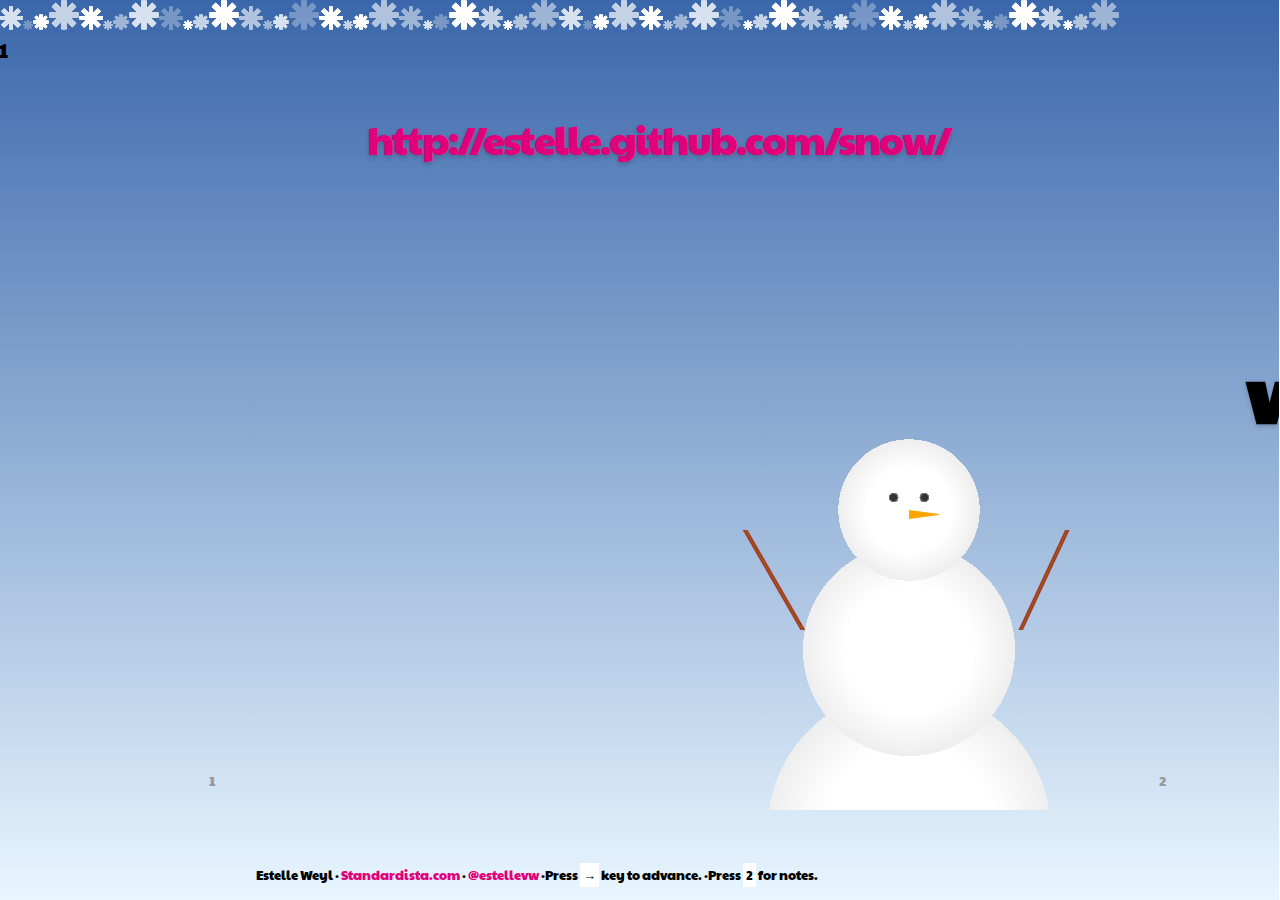
==== commit 9a468fab: "oopsy daisy" ====
--- a/index.html
+++ b/index.html
@@ -13,9 +13,7 @@
     <link href="http://fonts.googleapis.com/css?family=Paytone+One:regular" rel="stylesheet" type="text/css" />
 
 <link rel="stylesheet" media="print" href="print.css"/>
-<link rel="stylesheet" media="all" href="screen.css?x=y"/>
-<link rel="stylesheet" media="all" href="effects.css"/>
-<link rel="stylesheet" href="http://standardista.com/cssgradients/css/religion.css"/>
+<link rel="stylesheet" media="all" href="css/index.css"/>
 <style>
 </style>
 </head>
@@ -26,7 +24,7 @@
   </div>
 
   <div id="presentation">
-     <div id="flakes">
+     <div class="flakes">
   	 <i></i><i></i><i></i><i></i><i></i><i></i><i></i><i></i><i></i><i></i><i></i><i></i><i></i><i></i><i></i><i></i><i></i><i></i><i></i><i></i><i></i><i></i><i></i><i></i><i></i><i></i><i></i><i></i><i></i><i></i><i></i><i></i><i></i><i></i><i></i><i></i><i></i><i></i><i></i><i></i><i></i><i></i><i></i><i></i><i></i><i></i><i></i><i></i><i></i><i></i><i></i><i></i><i></i><i></i><i></i><i></i>
   </div>
    <div id="presentation-counter"></div>
@@ -61,23 +59,51 @@
 </section>
 </div>
 
-
+  <div class="slide">
+  <header><h1>The code:</h1></header>
+    <section class="content">
+<pre contenteditable>&lt;div id="flakes">
+  &lt;i>&lt;/i>
+  &lt;i>&lt;/i>
+  &lt;i>&lt;/i>
+  &lt;i>&lt;/i>
+  &lt;i>&lt;/i>
+  &lt;i>&lt;/i>
+  &lt;i>&lt;/i>
+  ...
+&lt;/div>
+
+&lt;div class="snowman">&lt;/div></pre>
+ </section>
+</div>
 
 <div class="slide transparent">
-     <div class="snowman"></div>
-     <header><h1>CSS3 Features Displaying now?</h1></header>
+     <header><h1>CSS3 Features Showing Now</h1></header>
      <section class="content">
      <ul class="imp">
      	<li>CSS3 Selectors</li>
      	<li>linear gradients</li>
      	<li>opacity </li>
-        <li>RGBA colors</li>
      	<li>border-radius</li>
 		<li>transforms</li>
 		<li>transitions</li>
-		<li>animations</li>
+    <li>animations</li>
      </ul>
      <p class="notes">Opacity is from CSS2</p>
+     </section>
+</div>
+
+<div class="slide transparent">
+     <div class="snowman"></div>
+     <header><h1>CSS3 Features for the Snowman</h1></header>
+     <section class="content">
+     <ul class="imp">
+      <li>radial gradients</li>
+      <li>background-size</li>
+    <li>generated content</li>
+    <li>pseudo-element</li>
+        <li>RGBA colors</li>
+     </ul>
      </section>
 </div>
 
@@ -113,14 +139,7 @@
 
 :not(:empty)
 </pre>
-<ul class="icons" style="float: left; margin-right: 40px;">
-         <li class="chrome">Chrome</li>
-         <li class="safari">Safari</li>
-         <li class="firefox">Firefox</li>
-         <li class="opera">Opera</li>
-         <li class="ie new">IE 9</li>
-
-     </ul>
+
 <ul style="list-style:none">
 	<li><a href="http://dev.w3.org/csswg/selectors3/">W3C working specificiation</a></li>
 	<li><a href="http://www.standardista.com/css3/css3-selector-browser-support">Browser support chart</a></li>
@@ -164,16 +183,16 @@
 <div  style="float: right;">
 <ol class="selectors" cellpadding="1" cellspacing="0" border="0">
 
-<li>Row 1</li>
-<li>Row 2</li>
-<li>Row 3</li>
-<li>Row 4</li>
-<li>Row 5</li>
-<li>Row 6</li>
-<li>Row 7</li>
-<li>Row 8</li>
-<li>Row 9</li>
-<li>Row 10</li>
+<li>Item 1</li>
+<li>Item 2</li>
+<li>Item 3</li>
+<li>Item 4</li>
+<li>Item 5</li>
+<li>Item 6</li>
+<li>Item 7</li>
+<li>Item 8</li>
+<li>Item 9</li>
+<li>Item 10</li>
 </ul>
 <p><a href="structuralselectors.html" target="_blank">Play Time</a></p>
 </div>
@@ -181,26 +200,29 @@
 </div>
 
 
-  <div class="slide">
-	<header><h1>Snowflake pseudo-Randomness</h1></header>
+
+
+<div class="slide">
+  <header><h1>Snowflake pseudo-Randomness</h1></header>
     <section class="content">
-<pre contenteditable>&lt;div id="flakes">&lt;i>&lt;/i>&lt;i>&lt;/i>&lt;i>&lt;/i>&lt;i>&lt;/i>&lt;i>&lt;/i>&lt;i>&lt;/i>&lt;i>&lt;/i>...</pre>
-<pre contenteditable>i:nth-of-type(5n)    { height:30px; width:30px;}
-i:nth-of-type(5n+1)  { height:24px; width:24px;}
-i:nth-of-type(5n+2)  { height:10px; width:10px;}...
-
-i:nth-of-type(3n)    { animation-delay: 2.3s;}
-i:nth-of-type(3n+1)  { animation-delay: 1.5s;}
-i:nth-of-type(3n+2)  { animation-delay: 3.4s;}
-
-i:nth-of-type(7n)    { opacity: 0.5;}
-i:nth-of-type(7n+1)  { opacity: 0.8;}
-i:nth-of-type(7n+2)  { opacity: 0.3;} ...
-
-i:nth-of-type(11n)   { animation-timing-function: ease-in-out;}
-i:nth-of-type(11n+1) { animation-timing-function:ease-out;}
-i:nth-of-type(11n+2) { animation-timing-function:ease;} ...
-i:nth-of-type(11n+5) { animation-timing-function:cubic-bezier(0.2, 0.3, 0.8, 0.9);}
+
+<pre contenteditable>i:nth-of-type(5n)    {height:30px; width:30px;}
+i:nth-of-type(5n+1)  {height:24px; width:24px;}
+i:nth-of-type(5n+2)  {height:10px; width:10px;}...
+
+i:nth-of-type(3n)    {animation-delay: 2.3s;}
+i:nth-of-type(3n+1)  {animation-delay: 1.5s;}
+i:nth-of-type(3n+2)  {animation-delay: 3.4s;}
+
+i:nth-of-type(7n)    {opacity: 0.5;}
+i:nth-of-type(7n+1)  {opacity: 0.8;}
+i:nth-of-type(7n+2)  {opacity: 0.3;} ...
+
+i:nth-of-type(11n) {animation-timing-function: ease-in-out;}
+i:nth-of-type(11n+1) {animation-timing-function:ease-out;}
+i:nth-of-type(11n+2) {animation-timing-function:ease;} ...
+i:nth-of-type(11n+5) {animation-timing-function:
+                         cubic-bezier(0.2, 0.3, 0.8, 0.9);}
 
 </pre>
     </section>
@@ -209,7 +231,13 @@
 
 
 
-
+<div class="slide">
+  <header><h1></h1></header>
+    <section class="content"><div class="flakes">
+     <i></i><i></i><i></i><i></i><i></i><i></i><i></i><i></i><i></i><i></i><i></i><i></i><i></i><i></i><i></i><i></i><i></i><i></i><i></i><i></i><i></i><i></i><i></i><i></i><i></i><i></i><i></i><i></i><i></i><i></i><i></i><i></i><i></i><i></i><i></i><i></i><i></i><i></i><i></i><i></i><i></i><i></i><i></i><i></i><i></i><i></i><i></i><i></i><i></i><i></i><i></i><i></i><i></i><i></i><i></i><i></i>
+  </div>
+    </section>
+</div>
 
 
 
@@ -300,21 +328,21 @@
   <div class="slide">
 	<header><h1>Generated Content</h1></header>
     <section class="content">
+      <pre>.snowman:after {
+  content: "";
+  height: 0; width: 0;
+  border: transparent solid 4px;
+  border-left: orange 30px solid;
+  position: absolute;
+  left: 50%;
+  top: 100px;
+}</pre>
     <ul>
         <li>Completely styleable</li>
-        <li>see slide 21, and "new" on browser icons</li>
         <li>Use absolute position, top: 0; bottom: 0; left: 0; right: 0; for same size</li>
         <li><a href="http://www.westciv.com/style_master/academy/css_tutorial/advanced/generated_content.html">Generated Content Tutorial</a></li>
         <li><a href="http://www.standardista.com/css3/creating-counters-with-generated-content">Counters with Generated Content</a></li>
    </ul>
-   <ul class="icons" style="float: left; margin-right: 40px;">
-         <li class="chrome">Chrome</li>
-         <li class="safari">Safari</li>
-         <li class="firefox">Firefox</li>
-         <li class="opera">Opera</li>
-         <li class="ie">IE 8</li>
-
-     </ul>
     </section>
 </div>
 
@@ -322,6 +350,14 @@
 
 
 
+<!-- Play time-->
+<div class="slide object">
+  <header>
+    <h1>Play Time</h1>
+  </header>
+  <object data="files/generatedcontent.html"></object>
+  <a href="files/generatedcontent.html" target="play" class="objectlink">Try it out</a>
+</div>
 
 
 
@@ -444,36 +480,20 @@
               }
             </script>
           </section>
-        <span class="counter"></span></div>
-
-
-
-
-
-
-
-
-
-
-
-
-      <div class="slide ">
-     <header><h1>Gradients</h1></header>
-     <section class="content">
-     <div class="greenbean grad"></div>
-     <div class="metal grad"></div>
-     <div class="classic grad"></div>
-     <div class="inverse1 grad"></div>
-     <div class="bradybunch grad"></div>
-     <div class="tiltdavid grad"></div>
-     <div class="retro67 grad"></div>
-     <div class="blurry grad"></div>
-     <div class="circlestripes grad"></div>
-        </section>
-        <span class="counter"></span></div>
-
-
-
+        </div>
+
+
+
+
+
+<!-- Play time-->
+<div class="slide object">
+  <header>
+    <h1>Pattern Library</h1>
+  </header>
+  <object data="files/patternlib.html"></object>
+  <a href="files/patternlib.html" target="play" class="objectlink">Try it out</a>
+</div>
 
       <div class="slide ">
      <header><h1>Tips on Gradient</h1></header>
@@ -483,18 +503,12 @@
      	<li>instead of &lsquo;transparent&rsquo; use rgba(0,0,0,0) as it may fade to grey</li>
      	<li>create effects with color stops at same location</li>
         <li>create effects by adding multiple gradients, playing with position and size</li>
-        <li>learn from others: <a href="http://leaverou.me/css3patterns/">Lea Verou's Gradients</a>, <a href="http://www.standardista.com/cssgradients">Estelle Weyl's Gradients</a>, and <a href="http://www.standardista.com/CSS3gradients/flags.html">Estelle's Flags</a></li>
+        <li>learn from others: <a href="http://lea.verou.me/css3patterns/">Lea Verou's Gradients</a>, <a href="http://www.standardista.com/cssgradients">Estelle Weyl's Gradients</a>, and <a href="http://www.standardista.com/CSS3gradients/flags.html">Estelle's Flags</a></li>
         <li>Use tools: <a href="http://westciv.com/tools/gradientsnustyle/">John Allsopp's tool</a>, <a href="http://gradients.glrzad.com/">Damian Galarza's tool</a>, <a href="http://www.colorzilla.com/gradient-editor/">Colorzilla</a></li>
      </ul>
-     <ul class="icons" style="margin:0">
-         <li class="chrome">Chrome </li>
-         <li class="safari">Safari</li>
-         <li class="firefox">Firefox</li>
-         <li class="opera new">Opera</li>
-         <li class="ie new">Internet Explorer 10</li>
-
-     </ul>
-     <footer><p>* legacy syntax</p></footer>
+         <p class="small">New Internet Explorer 10</p>
+
+
      </section>
      </div>
 
@@ -505,14 +519,7 @@
 <div class="slide ">
      <header><h1>Opacity</h1></header>
      <section class="content">
-     <ul class="icons" style="clear: both; float:right; width: 120px;">
-         <li class="chrome">Chrome 1</li>
-         <li class="safari">Safari 1.2</li>
-         <li class="firefox">Firefox 0.9</li>
-         <li class="opera">Opera 9</li>
-         <li class="ie new">IE 4* / IE 9</li>
-     </ul>
-     <div class="opacity" style="width: 400px;">
+     <div class="opacity">
 
          <div style="opacity:1;">
          <i></i><pre contenteditable>opacity: 1;</pre>
@@ -557,39 +564,32 @@
      		<div style="background-color: rgba(58, 103, 171, 0);"></div>
     </div>
 
-     <div class="rgba opacity">
-         <div style="color: rgba(0, 0, 0, 1); height:100px;">
+     <div class="rgba" style="margin-left: 120px">
+         <div style="color: rgba(0, 0, 0, 1);">
          <pre contenteditable>color: rgba(0, 0, 0, 1);<br>background-color: rgba(58, 103, 171, 1);</pre>
          <i></i>
          </div>
 
-          <div style="color: rgba(0, 0, 0, 0.75); height:100px;"">
+          <div style="color: rgba(0, 0, 0, 0.75);">
          <pre contenteditable>color: rgba(0, 0, 0, 0.75);<br>background-color: rgba(58, 103, 171, 0.75);</pre>
          <i></i>
          </div>
 
-          <div style="color: rgba(0, 0, 0, 0.5); height:100px;"">
+          <div style="color: rgba(0, 0, 0, 0.5);">
          <pre contenteditable>color: rgba(0, 0, 0, 0.5;<br>background-color: rgba(58, 103, 171, 0.5);</pre>
          <i></i>
          </div>
 
-         <div style="color: rgba(0, 0, 0, 0.25); height:100px;"">
+         <div style="color: rgba(0, 0, 0, 0.25);">
          <pre contenteditable>color: rgba(0, 0, 0, 0.25);<br>background-color: rgba(58, 103, 171, 0.25);</pre>
          <i></i>
          </div>
 
-          <div style="color: rgba(0, 0, 0, 0); height:100px;"">
+          <div style="color: rgba(0, 0, 0, 0);">
          <pre contenteditable>color: rgba(0, 0, 0, 0)<br>background-color: rgba(58, 103, 171, 0);</pre>
          <i></i>
          </div>
      </div>
-     <ul class="icons" style="clear: both;">
-         <li class="chrome">Chrome 1</li>
-         <li class="safari">Safari 1.2</li>
-         <li class="firefox">Firefox 0.9</li>
-         <li class="opera">Opera 9</li>
-         <li class="ie new">IE 9</li>
-     </ul>
 </section>
 </div>
 
@@ -653,7 +653,7 @@
 			  createHSLA();
             </script>
           </section>
-        <span class="counter"></span></div>
+        </div>
 
 
 
@@ -705,14 +705,6 @@
     <i style="border-radius: 50%"></i><pre contenteditable>border-radius: 50%;</pre><b style="border-radius: 50%"></b>
     </div>
 </div>
- <ul class="icons" style="clear: both;">
-         <li class="chrome">Chrome / Chrome 4</li>
-         <li class="safari">Safari 3 / Safari 5</li>
-         <li class="firefox">Firefox 1 / Firefox 4</li>
-         <li class="opera">  <br/> Opera 10.5</li>
-         <li class="ie new">  <br/> IE 9</li>
-     </ul>
-     <p class="note">% works correctly since Safari 5.1 and FF 4.0</p>
 </section>
 </div>
 
@@ -721,13 +713,13 @@
 <div class="slide">
 <header><h1>border-radius</h1></header>
 <section class="content">
-<div class="opacity radius">
+<div class="radius">
 	<div><pre contenteditable>.circle {border-radius: 50%;}</pre> <b style="border-radius: 50%;"></b></div>
 	<div><pre contenteditable>.oval { border-radius: 50%;}</pre> <b style="border-radius: 50%; width: 200px;"></b></div>
 	<div><pre contenteditable>.different { border-radius: 10px 30px;}</pre> <b style="border-radius: 10px 30px; "></b></div>
 	<div><pre contenteditable>.elliptical { border-radius: 10px / 30px;}</pre> <b style="border-radius: 10px / 30px;"></b></div>
  </div>
-
+<p>Do NOT prefix.</p>
 </section>
 </div>
 
@@ -760,24 +752,27 @@
             <li>transform: <em>scale</em>(1.5) 		<i class="scale show"></i></li>
             <li><em>transform-origin</em>: -20px -20px		<i class="rotate origin show"></i></li>
         </ul>
-         <ul class="icons" style="clear: both;">
-         <li class="chrome">Chrome</li>
-         <li class="safari">Safari</li>
-         <li class="firefox">Firefox 3.5</li>
-         <li class="opera">Opera 10.5</li>
-         <li class="ie new">IE 9</li>
-         <li class="txt">  &nbsp; -webkit- &amp; -ms- vendor prefix</li>
-     </ul>
+         <p>IE9 -ms-, -webkit- still needed</p>
     </section>
 </div>
 
-
+<!-- Transform order -->
+<div class="slide">
+  <header><h1>Transform Order</h1></header>
+    <section class="content">
+      <p>Order of transform functions matters: if you rotate first, your translate direction will be on the rotated axis!</p>
+
+      <div id="transformorder"><b class="line1"></b><b class="line2"></b></div>
+      <code style="position: absolute; bottom: 20px">translateX(200px)<br/>rotate(135deg)</code>
+    </section>
+</div>
 
 <!-- Transforms -->
 <div class="slide">
 <header><h1>transforms</h1></header>
 <section class="content">
-<li>Vendor prefix webkit</li>
+
+<li>Vendor prefix -webkit- &amp; -ms- (for IE9)</li>
 <li>Take advantage of transform-origin</li>
 <li>Multiple values are SPACE separated (no commas)</li>
 <li><a href="http://westciv.com/tools/3Dtransforms/index.html">3D transforms</a> are hardware accelerated</li>
@@ -787,6 +782,10 @@
 </section>
 </section>
 </div>
+
+
+
+
 
 <!-- transitions -->
 <div class="slide">
@@ -800,14 +799,7 @@
 <li><em>transition-delay:</em> s or ms before transition starts</li>
 <li><em>transition:</em> shorthand for 4  transition properties</li>
 </ul>
-<ul class="icons" style="clear: both;">
-         <li class="chrome">Chrome</li>
-         <li class="safari">Safari</li>
-         <li class="firefox">Firefox 4</li>
-         <li class="opera">Opera 10.5</li>
-         <li class="ie new">IE 10</li>
-         <li class="txt">  &nbsp; -webkit- vendor prefix</li>
-     </ul>
+<p>New in IE10,  &nbsp; -webkit- vendor prefix</p>
 </section>
 </div>
 
--- a/css/index.css
+++ b/css/index.css
@@ -0,0 +1,1040 @@
+@charset "UTF-8";
+/* Screen CSS */
+body {
+  font-size: 20px;
+  font-family: "Paytone One", sans-serif;
+  padding: 0;
+  margin: 0;
+  width: 100%;
+  height: 100%;
+  position: absolute;
+  left: 0px;
+  top: 0px; }
+
+* {
+  background-repeat: no-repeat; }
+
+#presentation, #lineargradient1 {
+  background-image: -webkit-gradient(linear, 0% 0%, 0% 100%, from(#3a67ab), to(#e8f6ff));
+  background-image: -webkit-linear-gradient(270deg, #3a67ab, #e8f6ff 100%);
+  background-image: linear-gradient(#3a67ab, #e8f6ff 100%); }
+
+#presentation {
+  position: absolute;
+  height: 100%;
+  width: 100%;
+  left: -1px;
+  top: 0px;
+  display: block;
+  overflow: hidden;
+  background-image: -webkit-gradient(linear, 0% 0%, 0% 100%, from(#3a67ab), to(#e8f6ff));
+  background-image: -webkit-linear-gradient(#3a67ab, #e8f6ff 100%);
+  background-image: linear-gradient(#3a67ab, #e8f6ff 100%); }
+
+#info {
+  font-size: small;
+  position: absolute;
+  bottom: 0px;
+  left: 20%;
+  z-index: 500; }
+
+#topinfo {
+  font-size: small;
+  position: absolute;
+  top: 5px;
+  right: 5px;
+  z-index: 500;
+  display: none; }
+
+.notes {
+  display: none; }
+
+.key {
+  color: black;
+  display: inline-block;
+  padding: 3px 3px 3px 3px;
+  text-shadow: none;
+  letter-spacing: 0;
+  position: relative;
+  background: white; }
+
+.slides {
+  padding-top: 10px;
+  padding-bottom: 10px;
+  width: 100%;
+  height: 100%;
+  left: 0;
+  top: 0;
+  position: absolute;
+  display: block;
+  -webkit-transition: -webkit-transform 1s ease-in-out;
+  -ms-transition: -o-transform 1s ease-in-out;
+  transition: transform 1s ease-in-out;
+  /* so it's visible in the iframe. */
+  -webkit-transform: scale(0.8);
+  -ms-transform: scale(0.8);
+  transform: scale(0.8); }
+
+.slide {
+  display: none;
+  position: absolute;
+  overflow: hidden;
+  width: 900px;
+  height: 700px;
+  left: 50%;
+  top: 50%;
+  background-color: rgba(255, 255, 255, 0.5);
+  border-radius: 60px;
+  margin-top: -350px;
+  -webkit-transition: all 0.25s ease-in-out;
+  -ms-transition: all 0.25s ease-in-out;
+  transition: all 0.25s ease-in-out;
+  -webkit-transform: scale(1);
+  -ms-transform: scale(1);
+  transform: scale(1);
+  padding-left: 20px;
+  padding-top: 10px; }
+  .slide.intro hgroup {
+    margin-top: 200px; }
+  .slide.teach {
+    background-color: #fff; }
+  .slide .slide.far-past {
+    display: block;
+    margin-left: -2400px; }
+  .slide.past {
+    visibility: visible;
+    display: block;
+    margin-left: -1400px; }
+  .slide.current {
+    visibility: visible;
+    display: block;
+    margin-left: -450px; }
+  .slide.future {
+    visibility: visible;
+    display: block;
+    margin-left: 500px; }
+  .slide.far-future {
+    display: block;
+    margin-left: 1500px; }
+  .slide .counter {
+    color: #999999;
+    position: absolute;
+    left: 20px;
+    bottom: 20px;
+    display: block;
+    font-size: 70%; }
+
+.slide.title > .counter,
+.slide.segue > .counter,
+.slide.mainTitle > .counter {
+  display: none; }
+
+.force-render {
+  display: block;
+  visibility: hidden; }
+
+body.three-d div.slides {
+  -webkit-transform: translateX(50px) scale(0.8) rotateY(10deg);
+  -ms-transform: translateX(50px) scale(0.8) rotateY(10deg);
+  transform: translateX(50px) scale(0.8) rotateY(10deg); }
+
+.content {
+  font-size: 140%; }
+  .content input:not([type=search]), .content button {
+    font-size: 120%; }
+  .content td {
+    border: 1px solid black; }
+
+.transparent {
+  background: none; }
+
+.intro p, header {
+  text-align: center; }
+
+.intro header {
+  font-size: 200%; }
+
+.invalid {
+  background-color: red; }
+
+.slide li {
+  margin-bottom: 10px; }
+.slide:not(.dots) li {
+  list-style-type: none; }
+.slide img {
+  max-height: 90%; }
+.slide p,
+.slide textarea {
+  font-size: 120%; }
+
+/* Content */
+header {
+  font-weight: normal;
+  letter-spacing: -.05em;
+  text-shadow: rgba(0, 0, 0, 0.2) 0 2px 5px;
+  left: 30px;
+  top: 25px;
+  font-size: 120%; }
+
+h1 {
+  margin-bottom: 0px; }
+
+h2 {
+  font-size: 90%; }
+
+h1:first-child {
+  margin-top: 0; }
+
+section, footer {
+  text-shadow: rgba(0, 0, 0, 0.2) 0 2px 5px;
+  margin: 20px 30px 0;
+  display: block;
+  overflow: hidden; }
+
+footer {
+  font-size: 100%;
+  margin: 20px 0 0 30px; }
+
+a, em {
+  color: #E2007A;
+  text-decoration: none;
+  font-style: normal; }
+
+a:hover {
+  opacity: 0.9;
+  text-shadow: white 1px 1px, rgba(0, 0, 0, 0.2) 0 4px 5px; }
+
+.imp li,
+b.imp {
+  -webkit-transition: all 0.2s ease-in;
+  transition: all 0.2s ease-in; }
+
+.imp li:hover, b.imp:hover {
+  -webkit-transform: scale(1.2);
+  transform: scale(1.2);
+  color: #E2007A;
+  -webkit-transform-origin: left;
+  transform-origin: left; }
+
+pre, .codelike {
+  text-align: left;
+  padding: 10px 20px;
+  background: rgba(255, 255, 255, 0.3);
+  border-radius: 8px;
+  border: 1px solid rgba(226, 0, 122, 0.3); }
+
+pre {
+  font-size: 80%;
+  background: rgba(255, 255, 255, 0.8);
+  border: 1px solid #E2007A; }
+  pre b {
+    font-weight: bold;
+    color: #E2007A;
+    display: inline-block; }
+  pre b:hover {
+    -webkit-transform: scale(1.2);
+    transform: scale(1.2);
+    color: #E2007A; }
+  pre em {
+    font-weight: normal;
+    font-style: normal;
+    color: #E2007A;
+    text-shadow: currentColor 0 0 1px; }
+
+/* different sizes, and default origins based on size */
+.flakes {
+  /* different speeds, with iteration counts to equal 3minutes approx. */
+  /* different delays so they don't all start at the same time */
+  /* playing with timing functions to make it a teeny bit more random like */
+  /* playing with opacity to make it a teeny bit more random like */ }
+  .flakes i:nth-of-type(4n) {
+    height: 30px;
+    width: 30px;
+    -webkit-transform-origin: right -30px;
+    transform-origin: right -30px; }
+  .flakes i:nth-of-type(4n+1) {
+    height: 24px;
+    width: 24px;
+    -webkit-transform-origin: left -30px;
+    transform-origin: left -30px; }
+  .flakes i:nth-of-type(4n+2) {
+    height: 10px;
+    width: 10px;
+    -webkit-transform-origin: -30px 0;
+    transform-origin: -30px 0; }
+  .flakes i:nth-of-type(4n) {
+    -webkit-animation-duration: 5.3s;
+    -webkit-animation-iteration-count: 12;
+    -webkit-transform-origin: -10px -20px;
+    animation-duration: 5.3s;
+    animation-iteration-count: 12;
+    transform-origin: -10px -20px; }
+  .flakes i:nth-of-type(4n+1) {
+    -webkit-animation-duration: 3.1s;
+    -webkit-animation-iteration-count: 20;
+    -webkit-transform-origin: 10px -20px;
+    animation-duration: 3.1s;
+    animation-iteration-count: 20;
+    transform-origin: 10px -20px; }
+  .flakes i:nth-of-type(4n+2) {
+    -webkit-animation-duration: 1.7s;
+    -webkit-animation-iteration-count: 35;
+    -webkit-transform-origin: right -20px;
+    animation-duration: 1.7s;
+    animation-iteration-count: 35;
+    transform-origin: right -20px; }
+  .flakes i:nth-of-type(3n) {
+    -webkit-animation-delay: 2.3s;
+    animation-delay: 2.3s; }
+  .flakes i:nth-of-type(3n+1) {
+    -webkit-animation-delay: 1.5s;
+    animation-delay: 1.5s; }
+  .flakes i:nth-of-type(3n+2) {
+    -webkit-animation-delay: 3.4s;
+    animation-delay: 3.4s; }
+  .flakes i:nth-of-type(5n) {
+    -webkit-animation-timing-function: ease-in-out; }
+  .flakes i:nth-of-type(5n+1) {
+    -webkit-animation-timing-function: ease-out; }
+  .flakes i:nth-of-type(5n+2) {
+    -webkit-animation-timing-function: ease; }
+  .flakes i:nth-of-type(5n+3) {
+    -webkit-animation-timing-function: ease-in; }
+  .flakes i:nth-of-type(5n+4) {
+    -webkit-animation-timing-function: linear; }
+  .flakes i:nth-of-type(11n) {
+    -webkit-animation-timing-function: cubic-bezier(0.2, 0.3, 0.8, 0.9); }
+  .flakes i:nth-of-type(5n) {
+    animation-timing-function: ease-in-out; }
+  .flakes i:nth-of-type(5n+1) {
+    animation-timing-function: ease-out; }
+  .flakes i:nth-of-type(5n+2) {
+    animation-timing-function: ease; }
+  .flakes i:nth-of-type(5n+3) {
+    animation-timing-function: ease-in; }
+  .flakes i:nth-of-type(5n+4) {
+    animation-timing-function: linear; }
+  .flakes i:nth-of-type(11n) {
+    animation-timing-function: cubic-bezier(0.2, 0.3, 0.8, 0.9); }
+  .flakes i:nth-of-type(7n) {
+    opacity: 0.5; }
+  .flakes i:nth-of-type(7n+2) {
+    opacity: 0.3; }
+  .flakes i:nth-of-type(7n+4) {
+    opacity: 0.7; }
+  .flakes i:nth-of-type(7n+6) {
+    opacity: 0.6;
+    -webkit-animation-timing-function: ease-in;
+    -webkit-transform-origin: left 10px;
+    animation-timing-function: ease-in;
+    transform-origin: left 10px; }
+  .flakes i:nth-of-type(7n+1) {
+    opacity: 0.8; }
+  .flakes i {
+    position: static !important; }
+
+.slide .flakes {
+  position: absolute;
+  top: 0;
+  bottom: 0;
+  left: 0;
+  right: 0; }
+  .slide .flakes i {
+    background-color: transparent; }
+
+/* default animation and transform */
+i {
+  display: inline-block;
+  height: 16px;
+  width: 16px;
+  border-radius: 50%;
+  -webkit-transform-origin: left -20px;
+  -webkit-animation-name: falling;
+  -webkit-animation-duration: 3s;
+  -webkit-animation-direction: normal;
+  -webkit-animation-iteration-count: 20;
+  -webkit-animation-timing-function: linear;
+  -webkit-animation-delay: 2s;
+  -webkit-animation-fill-mode: none;
+  -webkit-animation-play-state: running;
+  /* or */
+  animation: falling 3s linear 2s 20; }
+
+/* animation used for ALL snowflakes */
+@-webkit-keyframes falling {
+  0% {
+    -webkit-transform: translate3d(0, 0, 0) rotate(0deg) scale(0.9, 0.9); }
+
+  100% {
+    -webkit-transform: translate3d(30px, 1000px, 0) rotate(360deg) scale(1.1, 1.1); } }
+
+@keyframes falling {
+  0% {
+    transform: translate3d(0, 0, 0) rotate(0deg) scale(0.9, 0.9); }
+
+  100% {
+    transform: translate(30px, 1000px) rotate(360deg) scale(1.1, 1.1); } }
+
+i, .snowflakedemo {
+  background-image: -webkit-linear-gradient(180deg, rgba(255, 255, 255, 0) 40%, white 40%, white 60%, rgba(255, 255, 255, 0) 60%), -webkit-linear-gradient(90deg, rgba(255, 255, 255, 0) 40%, white 40%, white 60%, rgba(255, 255, 255, 0) 60%), -webkit-linear-gradient(45deg, rgba(255, 255, 255, 0) 43%, white 43%, white 57%, rgba(255, 255, 255, 0) 57%), -webkit-linear-gradient(135deg, rgba(255, 255, 255, 0) 43%, white 43%, white 57%, rgba(255, 255, 255, 0) 57%);
+  background-image: linear-gradient(180deg, rgba(255, 255, 255, 0) 40%, white 40%, white 60%, rgba(255, 255, 255, 0) 60%), linear-gradient(90deg, rgba(255, 255, 255, 0) 40%, white 40%, white 60%, rgba(255, 255, 255, 0) 60%), linear-gradient(45deg, rgba(255, 255, 255, 0) 43%, white 43%, white 57%, rgba(255, 255, 255, 0) 57%), linear-gradient(135deg, rgba(255, 255, 255, 0) 43%, white 43%, white 57%, rgba(255, 255, 255, 0) 57%); }
+
+.snowman {
+  position: absolute;
+  right: 0;
+  bottom: 0;
+  width: 400px;
+  height: 400px;
+  background: -webkit-linear-gradient(115deg, transparent 48%, brown, #996600, brown, transparent 52%), -webkit-linear-gradient(60deg, transparent 48%, brown, #996600, brown, transparent 52%), -webkit-radial-gradient(50% 50%, circle closest-corner, #333333 30%, #999999 50%, transparent 50%), -webkit-radial-gradient(50% 50%, circle closest-corner, #333333 30%, #999999 50%, transparent 50%), -webkit-radial-gradient(50% 50%, circle closest-corner, white 30%, #eeeeee 50%, transparent 50%), -webkit-radial-gradient(50% 50%, circle closest-corner, white 30%, #eeeeee 50%, transparent 50%), -webkit-radial-gradient(50% 50%, circle closest-corner, white 30%, #eeeeee 50%, transparent 50%);
+  background-image: linear-gradient(115deg, transparent 48%, brown, #996600, brown, transparent 52%), linear-gradient(60deg, transparent 48%, brown, #996600, brown, transparent 52%), radial-gradient(circle 10px at 50% 50%, #333333 30%, #999999 50%, transparent 50%), radial-gradient(circle 10px at 50% 50%, #333333 30%, #999999 50%, transparent 50%), radial-gradient(circle at 50% 50%, white 30%, #eeeeee 50%, transparent 50%), radial-gradient(circle at 50% 50%, white 30%, #eeeeee 50%, transparent 50%), radial-gradient(circle at 50% 50%, white 30%, #eeeeee 50%, transparent 50%);
+  background-repeat: no-repeat;
+  background-size: 100px 100px, 100px 100px, 15px 15px, 15px 15px, 200px 200px, 300px 300px, 400px 400px;
+  background-position: 95% 120px, 5% 120px,46% 80px, 54% 80px, 50% 0, 50% 90px, 50% 220px; }
+
+.snowman:after {
+  content: "";
+  border: transparent solid 4px;
+  border-left: orange 30px solid;
+  height: 1px;
+  width: 1px;
+  position: absolute;
+  left: 50%;
+  top: 100px; }
+
+.columns2, .columns3 {
+  -webkit-column-count: 2;
+  -webkit-column-rule: 1px solid #bbb;
+  -webkit-column-gap: 2em;
+  -moz-column-count: 2;
+  -moz-column-rule: 1px solid #bbb;
+  -moz-column-gap: 2em;
+  column-count: 2;
+  column-rule: 1px solid #bbb;
+  column-gap: 2em; }
+
+.columns3 {
+  -webkit-column-count: 3;
+  -moz-column-count: 3;
+  column-count: 3; }
+
+/* selectors slide*/
+.selectors {
+  border: none;
+  width: 250px; }
+
+.selectors li {
+  font-family: Arial, Helvetica, sans-serif;
+  font-size: 90%; }
+
+.selectors li:nth-child(even) {
+  background-color: #cccccc; }
+
+.selectors li:nth-of-type(odd) {
+  background-color: #ffffff; }
+
+.selectors li:nth-child(3) {
+  color: #cccccc; }
+
+.selectors li:nth-of-type(4n),
+.imp, .yes {
+  color: #E2007A; }
+
+.done {
+  color: #306; }
+
+li.future {
+  color: #360; }
+
+.selectors li:nth-of-type(3n-1) {
+  text-align: right; }
+
+.selectors li:first-child,
+.selectors li:last-child {
+  font-weight: bold; }
+
+.selectors li:first-of-type,
+.selectors li:last-of-type {
+  text-decoration: line-through; }
+
+/* CSS for in slide examples */
+.slide i {
+  position: absolute;
+  top: 20px;
+  right: 80px;
+  width: 80px;
+  height: 80px;
+  background-color: rgba(0, 0, 0, 0.5); }
+
+@-webkit-keyframes 'keyframe1' {
+  from {
+    top: 40px; }
+
+  to {
+    top: 600px; } }
+
+@-webkit-keyframes 'keyframe2' {
+  from {
+    top: 40px; }
+
+  10% {
+    top: 280px; }
+
+  90% {
+    top: 320px; }
+
+  to {
+    top: 600px; } }
+
+@-webkit-keyframes 'leftright' {
+  0%, 30%, 100% {
+    -webkit-transform: translateX(-80px); }
+
+  50%, 80% {
+    -webkit-transform: translateX(40px); } }
+
+@-webkit-keyframes 'keyframe4' {
+  0% {
+    -webkit-transform: translateY(0); }
+
+  100% {
+    -webkit-transform: translateY(600px); } }
+
+@-webkit-keyframes 'keyframe5' {
+  0% {
+    -webkit-transform: translateY(0) rotate(0deg) scale(0.9, 0.9); }
+
+  100% {
+    -webkit-transform: translateY(600px) rotate(360deg) scale(1.1, 1.1); } }
+
+@-webkit-keyframes 'fallingAndDimming' {
+  0% {
+    top: -40px;
+    opacity: 1; }
+
+  50% {
+    opacity: 0.5; }
+
+  100% {
+    top: 600px;
+    opacity: 1; } }
+
+@keyframes keyframe1 {
+  from {
+    top: 40px; }
+
+  to {
+    top: 600px; } }
+
+@keyframes keyframe2 {
+  from {
+    top: 40px; }
+
+  10% {
+    top: 280px; }
+
+  90% {
+    top: 320px; }
+
+  to {
+    top: 600px; } }
+
+@keyframes leftright {
+  0%, 30%, 100% {
+    transform: translateX(-80px); }
+
+  50%, 80% {
+    transform: translateX(40px); } }
+
+@keyframes keyframe4 {
+  0% {
+    transform: translateY(0); }
+
+  100% {
+    transform: translateY(600px); } }
+
+@keyframes keyframe5 {
+  0% {
+    transform: translateY(0) rotate(0deg) scale(0.9, 0.9); }
+
+  100% {
+    transform: translateY(600px) rotate(360deg) scale(1.1, 1.1); } }
+
+@keyframes fallingAndDimming {
+  0% {
+    top: -40px;
+    opacity: 1; }
+
+  50% {
+    opacity: 0.5; }
+
+  100% {
+    top: 600px;
+    opacity: 1; } }
+
+/* NOTE: A different animation is used for inslide demo since the demo
+	is not as tall as the screen. We are translating by 60px for example
+	animations. Otherwise, it's all as is written in the slide deck */
+@-webkit-keyframes fallinginslide {
+  0% {
+    -webkit-transform: translate3d(0, 0, 0) rotate(0deg) scale(0.9, 0.9);
+    background-color: #C0F; }
+
+  100% {
+    -webkit-transform: translate3d(30px, 600px, 0) rotate(360deg) scale(1.1, 1.1);
+    background-color: #36F; } }
+
+@keyframes fallinginslide {
+  0% {
+    transform: translate3d(0, 0, 0) rotate(0deg) scale(0.9, 0.9);
+    background-color: #C0F; }
+
+  100% {
+    transform: translate(30px, 600px) rotate(360deg) scale(1.1, 1.1);
+    background-color: #36F; } }
+
+i.show,
+#keyframe1,
+#keyframe2,
+#keyframe3,
+#keyframe4,
+#keyframe5,
+#keyframe6,
+#keyframe7 {
+  -webkit-transform-origin: center;
+  -ms-transform-origin: center;
+  transform-origin: center;
+  /*	-webkit-animation-timing-function: steps(3,start) !important;
+  	animation-timing-function: steps(3,start) !important; */ }
+
+#paused:hover {
+  -webkit-animation-play-state: paused;
+  animation-play-state: paused; }
+
+#keyframe7 {
+  -webkit-animation: 'fallingAndDimming' 3s linear infinite;
+  animation: fallingAndDimming 3s linear infinite; }
+
+#keyframe5, #keyframe6 {
+  -webkit-animation: 'keyframe5' 3s infinite;
+  animation: keyframe5 3s infinite; }
+
+#keyframe6 {
+  -webkit-transform-origin: left -20px;
+  -ms-transform-origin: left -20px;
+  transform-origin: left -20px; }
+
+#keyframe4 {
+  -webkit-animation: "keyframe4" 3s infinite;
+  animation: keyframe4 3s infinite; }
+
+#keyframe1, #keyframe3 {
+  -webkit-animation: 'keyframe1' 3s infinite;
+  animation: keyframe1 3s infinite; }
+
+#keyframe2 {
+  -webkit-animation: 'keyframe2' linear 3s infinite;
+  animation: keyframe2 linear 3s infinite; }
+
+#showhide1 {
+  top: 250px;
+  -webkit-animation: 'leftright' 5s infinite;
+  animation: leftright 5s infinite; }
+
+i.show {
+  position: static;
+  -webkit-transition: all 2s linear;
+  transition: all 2s linear;
+  -webkit-animation: none;
+  animation: none;
+  margin-left: 100px; }
+
+li:hover i.show.translate {
+  -webkit-transform: translateX(200px);
+  -ms-transform: translateX(200px);
+  transform: translateX(200px); }
+
+li:hover i.show.scale {
+  -webkit-transform: scale(1.5);
+  -ms-transform: scale(1.5);
+  transform: scale(1.5); }
+
+li i.origin:before {
+  content: "";
+  height: 10px;
+  width: 10px;
+  border-radius: 50%;
+  background-color: #E2007A;
+  position: absolute;
+  top: -25px;
+  left: -25px; }
+
+li:hover i.show.rotate {
+  -webkit-transform: rotate(360deg);
+  -ms-transform: rotate(360deg);
+  transform: rotate(360deg); }
+
+i.origin {
+  -webkit-transform-origin: -20px -20px;
+  -ms-transform-origin: -20px -20px;
+  transform-origin: -20px -20px; }
+
+.slide i {
+  -webkit-animation-play-state: paused;
+  animation-play-state: paused; }
+
+.slide:hover i {
+  -webkit-animation-play-state: running;
+  animation-play-state: running; }
+
+#animationduration {
+  -webkit-animation: none;
+  -webkit-animation-name: fallinginslide;
+  -webkit-animation-duration: 3s;
+  animation: none;
+  animation-name: fallinginslide;
+  animation-duration: 3s; }
+
+#animationtimingfunc {
+  -webkit-animation: none;
+  -webkit-animation-name: fallinginslide;
+  -webkit-animation-duration: 3s;
+  -webkit-animation-timing-function: ease-in-out;
+  animation: none;
+  animation-name: fallinginslide;
+  animation-duration: 3s;
+  animation-timing-function: ease-in-out; }
+
+#animic i, #animdelay i {
+  -webkit-animation: none;
+  -webkit-animation-name: fallinginslide;
+  -webkit-animation-duration: 3s;
+  -webkit-animation-timing-function: ease-in-out;
+  -webkit-animation-iteration-count: 3;
+  animation: none;
+  animation-name: fallinginslide;
+  animation-duration: 3s;
+  animation-timing-function: ease-in-out;
+  animation-iteration-count: 3; }
+
+#animationdelayi {
+  -webkit-animation-delay: 2s;
+  animation-delay: 2s; }
+
+#animdir i {
+  -webkit-animation: none;
+  -webkit-animation-name: fallinginslide;
+  -webkit-animation-delay: 2s;
+  -webkit-animation-duration: 3s;
+  -webkit-animation-direction: alternate;
+  -webkit-animation-timing-function: ease-in-out;
+  -webkit-animation-iteration-count: infinite;
+  animation: none;
+  animation-name: fallinginslide;
+  animation-delay: 2s;
+  animation-duration: 3s;
+  animation-direction: alternate;
+  animation-timing-function: ease-in-out;
+  animation-iteration-count: infinite; }
+
+#animfm i,
+#animfm2 i,
+#animfm3 i {
+  -webkit-animation: none;
+  -webkit-animation-name: fallinginslide;
+  -webkit-animation-duration: 3s;
+  -webkit-animation-timing-function: ease-in-out;
+  -webkit-animation-iteration-count: 3;
+  -webkit-animation-delay: 5s;
+  animation: none;
+  animation-name: fallinginslide;
+  animation-duration: 3s;
+  animation-timing-function: ease-in-out;
+  animation-iteration-count: 3;
+  animation-delay: 5s; }
+
+#animfm i {
+  -webkit-animation-fill-mode: forwards;
+  animation-fill-mode: forwards; }
+
+#animfm2 i {
+  -webkit-animation-fill-mode: backwards;
+  animation-fill-mode: backwards; }
+
+#animfm3 i {
+  -webkit-animation-fill-mode: both;
+  animation-fill-mode: both; }
+
+u {
+  text-decoration: none;
+  color: #E2007A;
+  font-style: italic; }
+
+#paused {
+  -webkit-animation-play-state: running;
+  animation-play-state: running; }
+
+#paused:hover {
+  -webkit-animation-play-state: paused;
+  animation-play-state: paused; }
+
+/* OBJECT PAGES */
+.object.current {
+  border-top-right-radius: 0; }
+
+.object header {
+  position: absolute;
+  top: 10px;
+  width: 100%;
+  text-align: center;
+  background-color: rgba(255, 255, 255, 0.9);
+  left: 0; }
+
+.objectlink {
+  position: absolute;
+  top: 0;
+  right: 0;
+  color: white;
+  background: #000;
+  padding: 3px 5px;
+  border: none; }
+
+.slide.object {
+  padding: 0; }
+
+.object object {
+  width: 100%;
+  height: 100%; }
+
+[contenteditable]:focus {
+  box-shadow: none;
+  outline: 1px dashed white; }
+
+#lineargradient1 {
+  width: 300px;
+  height: 500px;
+  border: 2px solid #E2007A;
+  border-radius: 10px;
+  float: right;
+  margin-right: 20px; }
+
+.gradientline {
+  width: 3px;
+  height: 100%;
+  margin: auto;
+  background-color: #000;
+  position: relative; }
+
+.gradientline:before,
+.gradientline:after {
+  content: "";
+  width: 15px;
+  height: 15px;
+  position: absolute;
+  top: 0px;
+  left: -7px; }
+
+.gradientline:before {
+  background-color: #000000; }
+
+.gradientline:after {
+  top: auto;
+  bottom: 1px;
+  border: 1px solid #000000;
+  border-width: 3px 3px 0 0;
+  -webkit-transform: rotate(135deg);
+  -ms-transform: rotate(135deg);
+  transform: rotate(135deg); }
+
+#gradients-linear-example {
+  border: 0;
+  height: 100px;
+  background-image: -webkit-linear-gradient(90deg, #e468e8, #e169ff 33%, #4fbff7 66%, #2c4299 100%);
+  background-image: linear-gradient(-90deg, #e468e8, #e169ff 33%, #4fbff7 66%, #2c4299 100%); }
+
+#rdialgradientsample {
+  clear: both;
+  border: 0;
+  height: 100px;
+  background: -webkit-radial-gradient(4% 12%, circle farthest-side, #2c4299, #4fbff7, #c344c7 100%);
+  background: radial-gradient(circle at 4% 12%, #2c4299, #4fbff7, #c344c7 100%); }
+
+.grad {
+  width: 250px;
+  height: 180px;
+  margin: 0 20px 20px 0px;
+  float: left;
+  border-radius: 150px;
+  background-repeat: repeat; }
+
+.snowflakedemo {
+  width: 300px;
+  height: 300px;
+  border: 2px solid #E2007A;
+  border-radius: 10px;
+  float: right;
+  margin-right: 20px; }
+
+/* ALPHATRANSPARENCY SLIDE */
+.alphatransparency div {
+  height: 100px; }
+
+.alphatransparency {
+  float: left;
+  width: 100px;
+  height: 500px;
+  margin-right: 20px; }
+
+.alphatransparency, .angled {
+  border: 2px solid #E2007A;
+  background-size: 30px 30px;
+  background-repeat: repeat;
+  background-image: -webkit-linear-gradient(135deg, white 25%, rgba(255, 255, 255, 0) 25%, rgba(255, 255, 255, 0) 50%, white 50%, white 75%, rgba(255, 255, 255, 0) 75%, rgba(255, 255, 255, 0) 100%);
+  background-image: linear-gradient(-135deg, white 25%, rgba(255, 255, 255, 0) 25%, rgba(255, 255, 255, 0) 50%, white 50%, white 75%, rgba(255, 255, 255, 0) 75%, rgba(255, 255, 255, 0) 100%); }
+
+.rgba div {
+  height: 77px;
+  box-sizing: border-box; }
+
+.angled {
+  padding-right: 20px; }
+
+/* OPACITY SLIDE (and alphatransparency) */
+.opacity {
+  float: left;
+  overflow: hidden; }
+
+.opacity div {
+  clear: both;
+  padding: 0 40px 20px 0; }
+
+.opacity pre {
+  float: left;
+  padding: 20px;
+  margin: 10px 20px 0 0; }
+
+.opacity div i {
+  -webkit-animation: none;
+  animation: none;
+  position: static;
+  float: left;
+  margin-right: 20px;
+  background-color: transparent; }
+
+.opacity pre + i {
+  margin-right: 0; }
+
+/* HSLA */
+#hsl-example {
+  font-size: 75px;
+  padding-top: 20px;
+  padding-right: 0px;
+  padding-bottom: 20px;
+  padding-left: 0px;
+  text-align: center;
+  color: #e00078;
+  text-shadow: 0 0 0 transparent; }
+
+.hsl-value {
+  display: inline-block;
+  width: 50px; }
+
+#hslas, #hslal, #hslaa, #hslah {
+  width: 361px;
+  height: 20px;
+  display: inline-block; }
+
+#hslah {
+  width: auto; }
+
+#hslah i {
+  display: inline-block;
+  width: 1px;
+  height: 20px;
+  position: static;
+  -webkit-animation: none;
+  animation: none;
+  border-radius: 0;
+  -moz-box-sizing: border-box;
+  box-sizing: border-box; }
+
+#hslah i.big {
+  width: 100px;
+  border: 1px solid #000; }
+
+div.example {
+  display: block;
+  padding: 10px 20px;
+  background: rgba(255, 255, 255, 0.4);
+  border-radius: 8px;
+  margin-bottom: 10px;
+  border: 1px solid rgba(0, 0, 0, 0.2); }
+
+/* radius */
+.opacity div {
+  height: 120px; }
+
+.radius div i {
+  border: 2px solid transparent; }
+
+.radius div i:hover {
+  border: 2px solid #E2007A; }
+
+.radius pre {
+  float: left;
+  clear: both;
+  width: 65%;
+  margin-right: 20px; }
+
+.radius div b, .boxshadow b, .transform b, .transform b:after {
+  border: 2px solid #E2007A;
+  display: inline-block;
+  height: 80px;
+  width: 80px;
+  background-color: rgba(255, 255, 255, 0.8); }
+
+.transform b {
+  float: right; }
+
+.transform b:after {
+  content: "";
+  -webkit-transform: translate(-80px, 200px) rotate(-15deg) scale(2, 1.5) skewX(8deg);
+  -ms-transform: translate(-80px, 200px) rotate(-15deg) scale(2, 1.5) skewX(8deg);
+  transform: translate(-80px, 200px) rotate(-15deg) scale(2, 1.5) skewX(8deg);
+  float: right; }
+
+.transform pre {
+  display: inline-block; }
+
+#transformorder {
+  width: 200px;
+  height: 200px;
+  margin: 0 auto 200px auto;
+  border: 5px dotted purple;
+  position: relative; }
+  #transformorder:before, #transformorder:after {
+    top: 0;
+    left: 0;
+    bottom: 0;
+    right: 0;
+    border: 5px dashed magenta;
+    content: "";
+    position: absolute; }
+  #transformorder:before {
+    -webkit-transform: rotate(135deg) translateX(200px);
+    transform: rotate(135deg) translateX(200px); }
+  #transformorder:after {
+    -webkit-transform: translateX(200px) rotate(135deg);
+    transform: translateX(200px) rotate(135deg);
+    border-color: teal; }
+  #transformorder .line1, #transformorder .line2 {
+    height: 1px;
+    width: 600px;
+    position: absolute;
+    top: 50%;
+    left: -150px;
+    border-bottom: 1px solid; }
+  #transformorder .line2 {
+    -webkit-transform: rotate(135deg);
+    transform: rotate(135deg);
+    left: -230px;
+    top: 130px; }
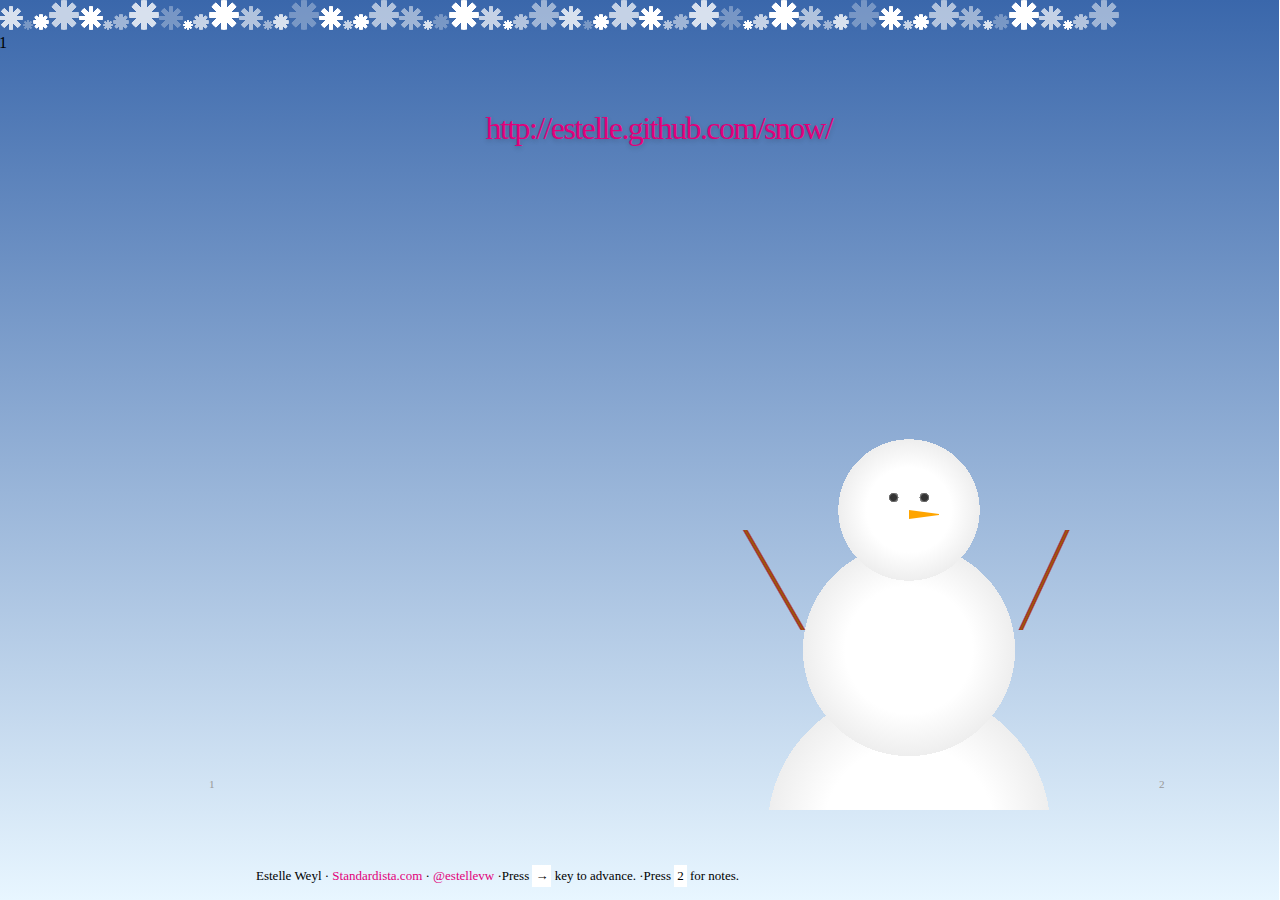
==== commit fe77e54a: "fuckity fuck fuck Merge branch 'master' into gh-pages" ====
--- a/index.html
+++ b/index.html
@@ -16,6 +16,7 @@
 <link rel="stylesheet" media="all" href="css/index.css"/>
 <style>
 </style>
+
 </head>
 <body>
   <div id="info">
--- a/css/index.css
+++ b/css/index.css
@@ -1,3 +1,76 @@
+<<<<<<< HEAD
+/*
+Syntax error: File to import not found or unreadable: content.
+              Load paths:
+                /Users/estellevw/Documents/presentations/snow
+                /Users/estellevw/Documents/presentations/snow/sass
+        on line 2 of sass/index.scss
+
+1: @import "presentation";
+2: @import "content";
+3: @import "snowflakes";
+4: @import "animation";
+5: @import "flake";
+6: @import "snowman";
+7: @import "columns";
+
+Backtrace:
+sass/index.scss:2
+/Library/Ruby/Gems/1.8/gems/sass-3.3.0.alpha.175/bin/../lib/sass/tree/import_node.rb:67:in `import'
+/Library/Ruby/Gems/1.8/gems/sass-3.3.0.alpha.175/bin/../lib/sass/tree/import_node.rb:28:in `imported_file'
+/Library/Ruby/Gems/1.8/gems/sass-3.3.0.alpha.175/bin/../lib/sass/tree/import_node.rb:37:in `css_import?'
+/Library/Ruby/Gems/1.8/gems/sass-3.3.0.alpha.175/bin/../lib/sass/tree/visitors/perform.rb:218:in `visit_import'
+/Library/Ruby/Gems/1.8/gems/sass-3.3.0.alpha.175/bin/../lib/sass/tree/visitors/base.rb:37:in `send'
+/Library/Ruby/Gems/1.8/gems/sass-3.3.0.alpha.175/bin/../lib/sass/tree/visitors/base.rb:37:in `visit'
+/Library/Ruby/Gems/1.8/gems/sass-3.3.0.alpha.175/bin/../lib/sass/tree/visitors/perform.rb:100:in `visit'
+/Library/Ruby/Gems/1.8/gems/sass-3.3.0.alpha.175/bin/../lib/sass/tree/visitors/base.rb:53:in `visit_children'
+/Library/Ruby/Gems/1.8/gems/sass-3.3.0.alpha.175/bin/../lib/sass/tree/visitors/base.rb:53:in `map'
+/Library/Ruby/Gems/1.8/gems/sass-3.3.0.alpha.175/bin/../lib/sass/tree/visitors/base.rb:53:in `visit_children'
+/Library/Ruby/Gems/1.8/gems/sass-3.3.0.alpha.175/bin/../lib/sass/tree/visitors/perform.rb:109:in `visit_children'
+/Library/Ruby/Gems/1.8/gems/sass-3.3.0.alpha.175/bin/../lib/sass/tree/visitors/perform.rb:121:in `with_environment'
+/Library/Ruby/Gems/1.8/gems/sass-3.3.0.alpha.175/bin/../lib/sass/tree/visitors/perform.rb:108:in `visit_children'
+/Library/Ruby/Gems/1.8/gems/sass-3.3.0.alpha.175/bin/../lib/sass/tree/visitors/base.rb:37:in `visit'
+/Library/Ruby/Gems/1.8/gems/sass-3.3.0.alpha.175/bin/../lib/sass/tree/visitors/perform.rb:128:in `visit_root'
+/Library/Ruby/Gems/1.8/gems/sass-3.3.0.alpha.175/bin/../lib/sass/tree/visitors/base.rb:37:in `send'
+/Library/Ruby/Gems/1.8/gems/sass-3.3.0.alpha.175/bin/../lib/sass/tree/visitors/base.rb:37:in `visit'
+/Library/Ruby/Gems/1.8/gems/sass-3.3.0.alpha.175/bin/../lib/sass/tree/visitors/perform.rb:100:in `visit'
+/Library/Ruby/Gems/1.8/gems/sass-3.3.0.alpha.175/bin/../lib/sass/tree/visitors/perform.rb:7:in `send'
+/Library/Ruby/Gems/1.8/gems/sass-3.3.0.alpha.175/bin/../lib/sass/tree/visitors/perform.rb:7:in `visit'
+/Library/Ruby/Gems/1.8/gems/sass-3.3.0.alpha.175/bin/../lib/sass/tree/root_node.rb:36:in `css_tree'
+/Library/Ruby/Gems/1.8/gems/sass-3.3.0.alpha.175/bin/../lib/sass/tree/root_node.rb:20:in `render'
+/Library/Ruby/Gems/1.8/gems/sass-3.3.0.alpha.175/bin/../lib/sass/engine.rb:265:in `render'
+/Library/Ruby/Gems/1.8/gems/sass-3.3.0.alpha.175/bin/../lib/sass/plugin/compiler.rb:309:in `update_stylesheet'
+/Library/Ruby/Gems/1.8/gems/sass-3.3.0.alpha.175/bin/../lib/sass/plugin/compiler.rb:182:in `update_stylesheets'
+/Library/Ruby/Gems/1.8/gems/sass-3.3.0.alpha.175/bin/../lib/sass/plugin/compiler.rb:179:in `each'
+/Library/Ruby/Gems/1.8/gems/sass-3.3.0.alpha.175/bin/../lib/sass/plugin/compiler.rb:179:in `update_stylesheets'
+/Library/Ruby/Gems/1.8/gems/sass-3.3.0.alpha.175/bin/../lib/sass/plugin/compiler.rb:262:in `watch'
+/Library/Ruby/Gems/1.8/gems/listen-0.7.3/lib/listen/multi_listener.rb:108:in `call'
+/Library/Ruby/Gems/1.8/gems/listen-0.7.3/lib/listen/multi_listener.rb:108:in `on_change'
+/Library/Ruby/Gems/1.8/gems/listen-0.7.3/lib/listen/multi_listener.rb:117:in `initialize_adapter'
+/Library/Ruby/Gems/1.8/gems/listen-0.7.3/lib/listen/adapter.rb:198:in `call'
+/Library/Ruby/Gems/1.8/gems/listen-0.7.3/lib/listen/adapter.rb:198:in `report_changes'
+/Library/Ruby/Gems/1.8/gems/listen-0.7.3/lib/listen/adapter.rb:210:in `poll_changed_dirs'
+/Library/Ruby/Gems/1.8/gems/listen-0.7.3/lib/listen/adapters/darwin.rb:38:in `start'
+/Library/Ruby/Gems/1.8/gems/listen-0.7.3/lib/listen/adapters/darwin.rb:38:in `initialize'
+/Library/Ruby/Gems/1.8/gems/listen-0.7.3/lib/listen/adapters/darwin.rb:38:in `new'
+/Library/Ruby/Gems/1.8/gems/listen-0.7.3/lib/listen/adapters/darwin.rb:38:in `start'
+/Library/Ruby/Gems/1.8/gems/listen-0.7.3/lib/listen/multi_listener.rb:44:in `start'
+/Library/Ruby/Gems/1.8/gems/sass-3.3.0.alpha.175/bin/../lib/sass/plugin/compiler.rb:270:in `watch'
+/Library/Ruby/Gems/1.8/gems/sass-3.3.0.alpha.175/bin/../lib/sass/plugin.rb:107:in `send'
+/Library/Ruby/Gems/1.8/gems/sass-3.3.0.alpha.175/bin/../lib/sass/plugin.rb:107:in `method_missing'
+/Library/Ruby/Gems/1.8/gems/sass-3.3.0.alpha.175/bin/../lib/sass/exec.rb:482:in `watch_or_update'
+/Library/Ruby/Gems/1.8/gems/sass-3.3.0.alpha.175/bin/../lib/sass/exec.rb:324:in `process_result'
+/Library/Ruby/Gems/1.8/gems/sass-3.3.0.alpha.175/bin/../lib/sass/exec.rb:41:in `parse'
+/Library/Ruby/Gems/1.8/gems/sass-3.3.0.alpha.175/bin/../lib/sass/exec.rb:21:in `parse!'
+/Library/Ruby/Gems/1.8/gems/sass-3.3.0.alpha.175/bin/sass:9
+/usr/bin/sass:19:in `load'
+/usr/bin/sass:19
+*/
+body:before {
+  white-space: pre;
+  font-family: monospace;
+  content: "Syntax error: File to import not found or unreadable: content.\A               Load paths:\A                 /Users/estellevw/Documents/presentations/snow\A                 /Users/estellevw/Documents/presentations/snow/sass\A         on line 2 of sass/index.scss\A \A 1: @import \"presentation\";\A 2: @import \"content\";\A 3: @import \"snowflakes\";\A 4: @import \"animation\";\A 5: @import \"flake\";\A 6: @import \"snowman\";\A 7: @import \"columns\";"; }
+=======
 @charset "UTF-8";
 /* Screen CSS */
 body {
@@ -1004,6 +1077,9 @@
 
 .transform pre {
   display: inline-block; }
+<<<<<<< HEAD
+>>>>>>> master
+=======
 
 #transformorder {
   width: 200px;
@@ -1038,3 +1114,4 @@
     transform: rotate(135deg);
     left: -230px;
     top: 130px; }
+>>>>>>> master
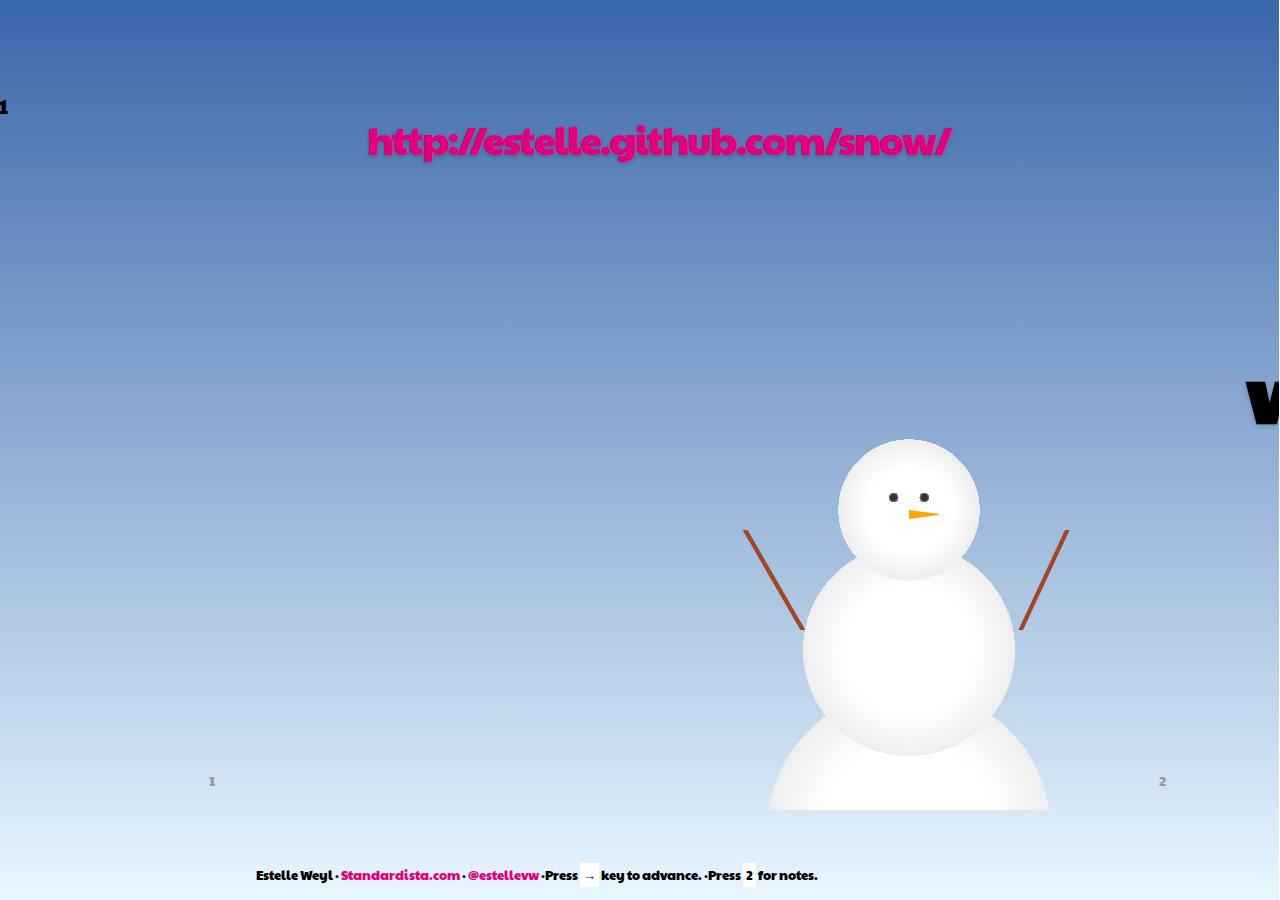
==== commit fb152f08: "fixes for fun" ====
--- a/index.html
+++ b/index.html
@@ -809,7 +809,7 @@
 <div class="slide">
 <header><h1>transitions</h1></header>
 <section class="content">
-<pre contenteditable class="fakelink">code {
+<pre contenteditable class="transition">code {
    color: #000000;
    font-size: 100%;
    background-color: rgba(255,255,255,0.4);
@@ -884,6 +884,7 @@
       top: 1000px;
     }
 }</pre>
+<p>Warning: Do not give your animation a property value as a name</p>
 </section>
 </div>
 
--- a/css/index.css
+++ b/css/index.css
@@ -1,76 +1,3 @@
-<<<<<<< HEAD
-/*
-Syntax error: File to import not found or unreadable: content.
-              Load paths:
-                /Users/estellevw/Documents/presentations/snow
-                /Users/estellevw/Documents/presentations/snow/sass
-        on line 2 of sass/index.scss
-
-1: @import "presentation";
-2: @import "content";
-3: @import "snowflakes";
-4: @import "animation";
-5: @import "flake";
-6: @import "snowman";
-7: @import "columns";
-
-Backtrace:
-sass/index.scss:2
-/Library/Ruby/Gems/1.8/gems/sass-3.3.0.alpha.175/bin/../lib/sass/tree/import_node.rb:67:in `import'
-/Library/Ruby/Gems/1.8/gems/sass-3.3.0.alpha.175/bin/../lib/sass/tree/import_node.rb:28:in `imported_file'
-/Library/Ruby/Gems/1.8/gems/sass-3.3.0.alpha.175/bin/../lib/sass/tree/import_node.rb:37:in `css_import?'
-/Library/Ruby/Gems/1.8/gems/sass-3.3.0.alpha.175/bin/../lib/sass/tree/visitors/perform.rb:218:in `visit_import'
-/Library/Ruby/Gems/1.8/gems/sass-3.3.0.alpha.175/bin/../lib/sass/tree/visitors/base.rb:37:in `send'
-/Library/Ruby/Gems/1.8/gems/sass-3.3.0.alpha.175/bin/../lib/sass/tree/visitors/base.rb:37:in `visit'
-/Library/Ruby/Gems/1.8/gems/sass-3.3.0.alpha.175/bin/../lib/sass/tree/visitors/perform.rb:100:in `visit'
-/Library/Ruby/Gems/1.8/gems/sass-3.3.0.alpha.175/bin/../lib/sass/tree/visitors/base.rb:53:in `visit_children'
-/Library/Ruby/Gems/1.8/gems/sass-3.3.0.alpha.175/bin/../lib/sass/tree/visitors/base.rb:53:in `map'
-/Library/Ruby/Gems/1.8/gems/sass-3.3.0.alpha.175/bin/../lib/sass/tree/visitors/base.rb:53:in `visit_children'
-/Library/Ruby/Gems/1.8/gems/sass-3.3.0.alpha.175/bin/../lib/sass/tree/visitors/perform.rb:109:in `visit_children'
-/Library/Ruby/Gems/1.8/gems/sass-3.3.0.alpha.175/bin/../lib/sass/tree/visitors/perform.rb:121:in `with_environment'
-/Library/Ruby/Gems/1.8/gems/sass-3.3.0.alpha.175/bin/../lib/sass/tree/visitors/perform.rb:108:in `visit_children'
-/Library/Ruby/Gems/1.8/gems/sass-3.3.0.alpha.175/bin/../lib/sass/tree/visitors/base.rb:37:in `visit'
-/Library/Ruby/Gems/1.8/gems/sass-3.3.0.alpha.175/bin/../lib/sass/tree/visitors/perform.rb:128:in `visit_root'
-/Library/Ruby/Gems/1.8/gems/sass-3.3.0.alpha.175/bin/../lib/sass/tree/visitors/base.rb:37:in `send'
-/Library/Ruby/Gems/1.8/gems/sass-3.3.0.alpha.175/bin/../lib/sass/tree/visitors/base.rb:37:in `visit'
-/Library/Ruby/Gems/1.8/gems/sass-3.3.0.alpha.175/bin/../lib/sass/tree/visitors/perform.rb:100:in `visit'
-/Library/Ruby/Gems/1.8/gems/sass-3.3.0.alpha.175/bin/../lib/sass/tree/visitors/perform.rb:7:in `send'
-/Library/Ruby/Gems/1.8/gems/sass-3.3.0.alpha.175/bin/../lib/sass/tree/visitors/perform.rb:7:in `visit'
-/Library/Ruby/Gems/1.8/gems/sass-3.3.0.alpha.175/bin/../lib/sass/tree/root_node.rb:36:in `css_tree'
-/Library/Ruby/Gems/1.8/gems/sass-3.3.0.alpha.175/bin/../lib/sass/tree/root_node.rb:20:in `render'
-/Library/Ruby/Gems/1.8/gems/sass-3.3.0.alpha.175/bin/../lib/sass/engine.rb:265:in `render'
-/Library/Ruby/Gems/1.8/gems/sass-3.3.0.alpha.175/bin/../lib/sass/plugin/compiler.rb:309:in `update_stylesheet'
-/Library/Ruby/Gems/1.8/gems/sass-3.3.0.alpha.175/bin/../lib/sass/plugin/compiler.rb:182:in `update_stylesheets'
-/Library/Ruby/Gems/1.8/gems/sass-3.3.0.alpha.175/bin/../lib/sass/plugin/compiler.rb:179:in `each'
-/Library/Ruby/Gems/1.8/gems/sass-3.3.0.alpha.175/bin/../lib/sass/plugin/compiler.rb:179:in `update_stylesheets'
-/Library/Ruby/Gems/1.8/gems/sass-3.3.0.alpha.175/bin/../lib/sass/plugin/compiler.rb:262:in `watch'
-/Library/Ruby/Gems/1.8/gems/listen-0.7.3/lib/listen/multi_listener.rb:108:in `call'
-/Library/Ruby/Gems/1.8/gems/listen-0.7.3/lib/listen/multi_listener.rb:108:in `on_change'
-/Library/Ruby/Gems/1.8/gems/listen-0.7.3/lib/listen/multi_listener.rb:117:in `initialize_adapter'
-/Library/Ruby/Gems/1.8/gems/listen-0.7.3/lib/listen/adapter.rb:198:in `call'
-/Library/Ruby/Gems/1.8/gems/listen-0.7.3/lib/listen/adapter.rb:198:in `report_changes'
-/Library/Ruby/Gems/1.8/gems/listen-0.7.3/lib/listen/adapter.rb:210:in `poll_changed_dirs'
-/Library/Ruby/Gems/1.8/gems/listen-0.7.3/lib/listen/adapters/darwin.rb:38:in `start'
-/Library/Ruby/Gems/1.8/gems/listen-0.7.3/lib/listen/adapters/darwin.rb:38:in `initialize'
-/Library/Ruby/Gems/1.8/gems/listen-0.7.3/lib/listen/adapters/darwin.rb:38:in `new'
-/Library/Ruby/Gems/1.8/gems/listen-0.7.3/lib/listen/adapters/darwin.rb:38:in `start'
-/Library/Ruby/Gems/1.8/gems/listen-0.7.3/lib/listen/multi_listener.rb:44:in `start'
-/Library/Ruby/Gems/1.8/gems/sass-3.3.0.alpha.175/bin/../lib/sass/plugin/compiler.rb:270:in `watch'
-/Library/Ruby/Gems/1.8/gems/sass-3.3.0.alpha.175/bin/../lib/sass/plugin.rb:107:in `send'
-/Library/Ruby/Gems/1.8/gems/sass-3.3.0.alpha.175/bin/../lib/sass/plugin.rb:107:in `method_missing'
-/Library/Ruby/Gems/1.8/gems/sass-3.3.0.alpha.175/bin/../lib/sass/exec.rb:482:in `watch_or_update'
-/Library/Ruby/Gems/1.8/gems/sass-3.3.0.alpha.175/bin/../lib/sass/exec.rb:324:in `process_result'
-/Library/Ruby/Gems/1.8/gems/sass-3.3.0.alpha.175/bin/../lib/sass/exec.rb:41:in `parse'
-/Library/Ruby/Gems/1.8/gems/sass-3.3.0.alpha.175/bin/../lib/sass/exec.rb:21:in `parse!'
-/Library/Ruby/Gems/1.8/gems/sass-3.3.0.alpha.175/bin/sass:9
-/usr/bin/sass:19:in `load'
-/usr/bin/sass:19
-*/
-body:before {
-  white-space: pre;
-  font-family: monospace;
-  content: "Syntax error: File to import not found or unreadable: content.\A               Load paths:\A                 /Users/estellevw/Documents/presentations/snow\A                 /Users/estellevw/Documents/presentations/snow/sass\A         on line 2 of sass/index.scss\A \A 1: @import \"presentation\";\A 2: @import \"content\";\A 3: @import \"snowflakes\";\A 4: @import \"animation\";\A 5: @import \"flake\";\A 6: @import \"snowman\";\A 7: @import \"columns\";"; }
-=======
 @charset "UTF-8";
 /* Screen CSS */
 body {
@@ -323,18 +250,23 @@
   .flakes i:nth-of-type(4n) {
     height: 30px;
     width: 30px;
-    -webkit-transform-origin: right -30px;
+    -webkit-transform-origin: right 30px;
     transform-origin: right -30px; }
   .flakes i:nth-of-type(4n+1) {
     height: 24px;
     width: 24px;
     -webkit-transform-origin: left -30px;
-    transform-origin: left -30px; }
+    transform-origin: left 30px; }
   .flakes i:nth-of-type(4n+2) {
     height: 10px;
     width: 10px;
     -webkit-transform-origin: -30px 0;
     transform-origin: -30px 0; }
+  .flakes i:nth-of-type(4n+3) {
+    height: 40px;
+    width: 40px;
+    -webkit-transform-origin: -50px 0;
+    transform-origin: -50px 0; }
   .flakes i:nth-of-type(4n) {
     -webkit-animation-duration: 5.3s;
     -webkit-animation-iteration-count: 12;
@@ -406,6 +338,10 @@
   .flakes i {
     position: static !important; }
 
+#presentation > .flakes {
+  position: relative;
+  top: -140px; }
+
 .slide .flakes {
   position: absolute;
   top: 0;
@@ -413,7 +349,11 @@
   left: 0;
   right: 0; }
   .slide .flakes i {
-    background-color: transparent; }
+    background-color: transparent;
+    -webkit-animation-play-state: running;
+    animation-play-state: running;
+    -webkit-animation-iteration-count: 4;
+    animation-iteration-count: 4; }
 
 /* default animation and transform */
 i {
@@ -644,9 +584,6 @@
     top: 600px;
     opacity: 1; } }
 
-/* NOTE: A different animation is used for inslide demo since the demo
-	is not as tall as the screen. We are translating by 60px for example
-	animations. Otherwise, it's all as is written in the slide deck */
 @-webkit-keyframes fallinginslide {
   0% {
     -webkit-transform: translate3d(0, 0, 0) rotate(0deg) scale(0.9, 0.9);
@@ -1046,6 +983,9 @@
 .opacity div {
   height: 120px; }
 
+.opacity.radius {
+  float: none; }
+
 .radius div i {
   border: 2px solid transparent; }
 
@@ -1054,7 +994,6 @@
 
 .radius pre {
   float: left;
-  clear: both;
   width: 65%;
   margin-right: 20px; }
 
@@ -1077,9 +1016,6 @@
 
 .transform pre {
   display: inline-block; }
-<<<<<<< HEAD
->>>>>>> master
-=======
 
 #transformorder {
   width: 200px;
@@ -1114,4 +1050,18 @@
     transform: rotate(135deg);
     left: -230px;
     top: 130px; }
->>>>>>> master
+
+/* transition */
+.transition {
+  color: #000000;
+  font-size: 100%;
+  background-color: rgba(255, 255, 255, 0.4);
+  -webkit-transition: all 0.5s ease-in 50ms;
+  -ms-transition: all 0.5s ease-in 50ms;
+  transition: all 0.5s ease-in 50ms;
+  -webkit-transition: color font-size 0.5s ease-in 50ms; }
+
+.transition:hover {
+  color: #E2007A;
+  font-size: 120%;
+  background-color: rgba(255, 255, 255, 0.8); }
